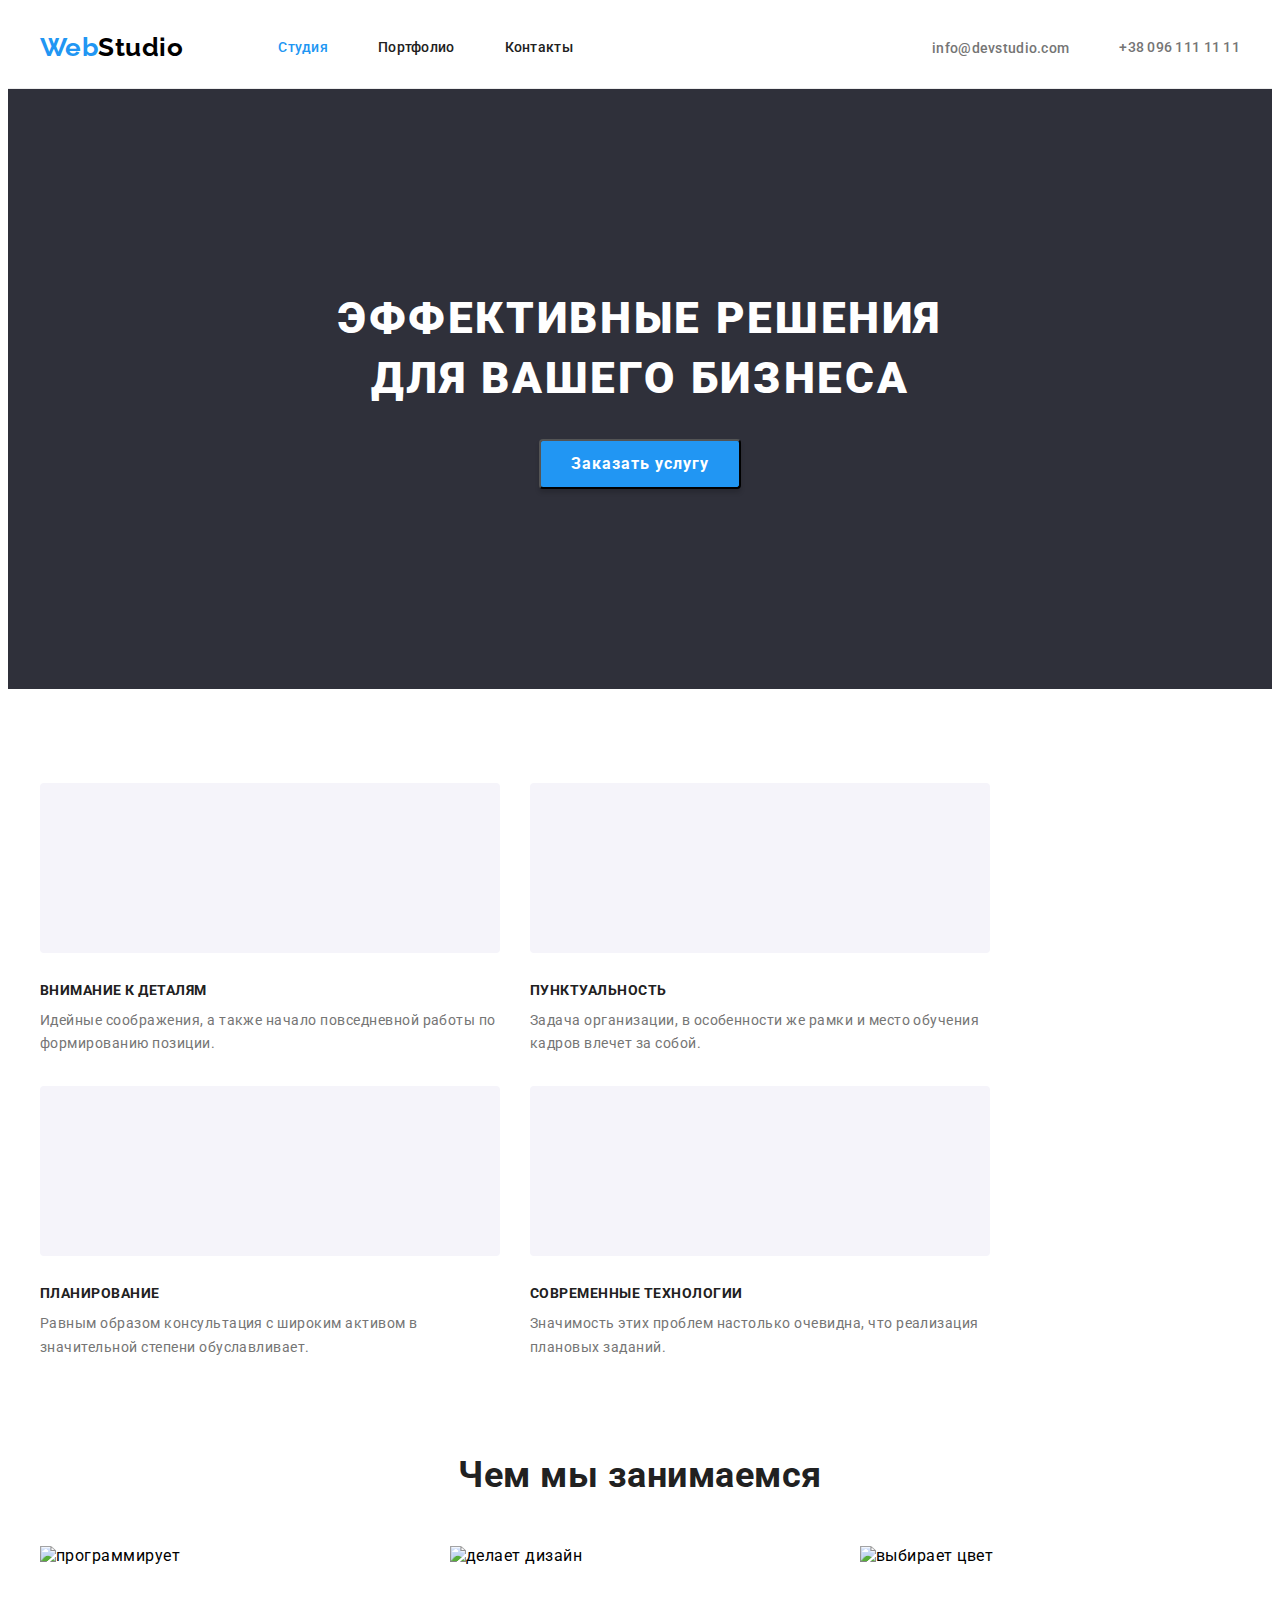
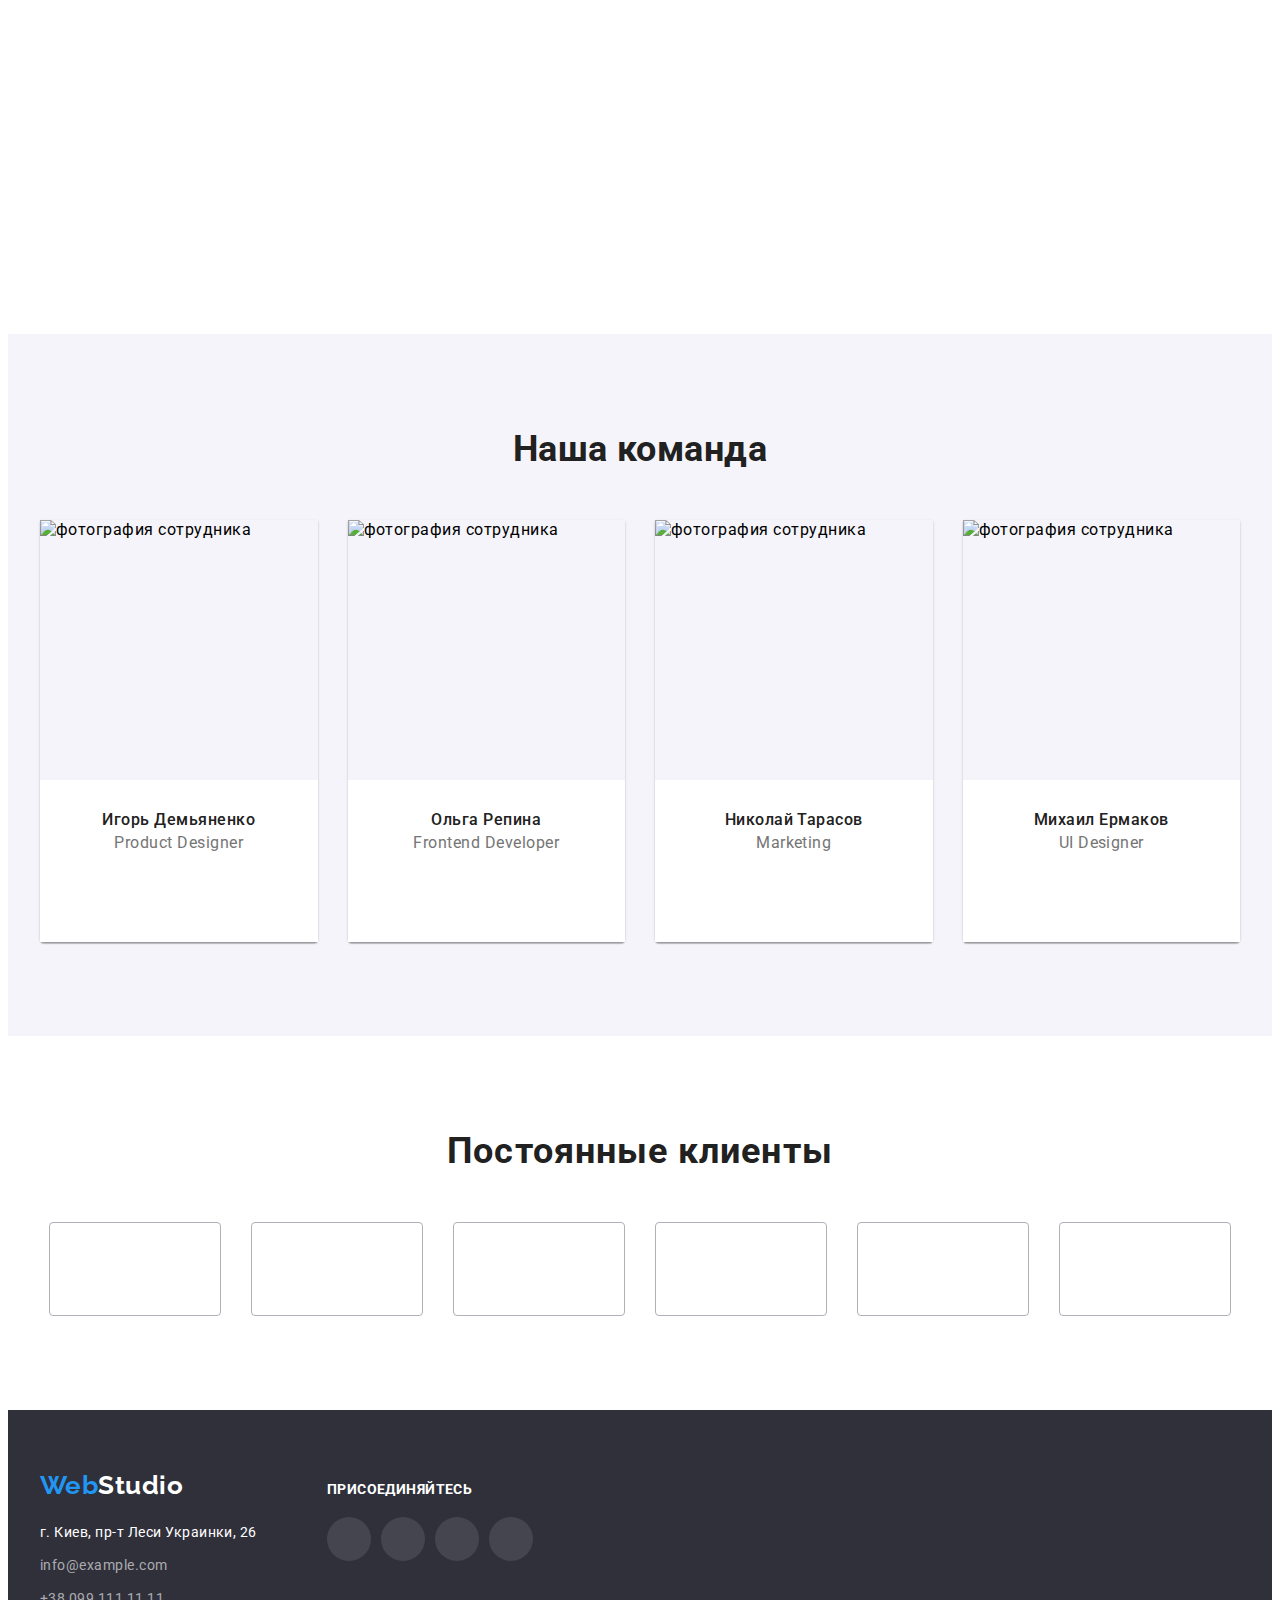
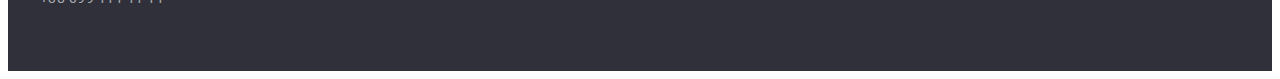
==== index.html @ 0a2e4382 "правильный путь" ====
<!DOCTYPE html>
<html lang="ru">
<head>
    <meta charset="UTF-8">
    <meta http-equiv="X-UA-Compatible" content="IE=edge">
    <meta name="viewport" content="width=device-width, initial-scale=1.0">
    <title>WebStudio</title>
    <link rel="preconnect" href="https://fonts.googleapis.com">
    <link rel="preconnect" href="https://fonts.gstatic.com" crossorigin>
    <link href="https://fonts.googleapis.com/css2?family=Raleway:wght@700&family=Roboto:wght@400;500;700;900&display=swap" rel="stylesheet">
    <link rel="stylesheet" href="https://cdnjs.cloudflare.com/ajax/libs/modern-normalize/1.1.0/modern-normalize.min.css"
        integrity="sha512-wpPYUAdjBVSE4KJnH1VR1HeZfpl1ub8YT/NKx4PuQ5NmX2tKuGu6U/JRp5y+Y8XG2tV+wKQpNHVUX03MfMFn9Q=="
        crossorigin="anonymous" referrerpolicy="no-referrer" />
    <link rel="stylesheet" href="./css/styles.css"/>
</head>
    <body>
        <!-- Header -->
        <header class="page-header">
            <div class="container header-container">
                <nav class="navigation">
                    <a class="logo link" href="./index.html" lang="en"><span class="part-logo">Web</span>Studio</a>
                    <ul class="menu list">
                        <li class="menu-item">
                            <a class="menu-link current link" href="./index.html">Студия</a>
                        </li>
                        <li class="menu-item">
                            <a class="menu-link link" href="./portfolio.html">Портфолио</a>
                        </li>
                        <li class="menu-item">
                            <a class="menu-link link" href="">Контакты</a>
                        </li>
                    </ul>
                </nav>
                <ul class="menu list">
                    <li class="contact-menu-item link">
                        <a class="menu-contact link email-address " href="mailto:info@devstudio.com">
                            <svg class="header-contact-icon" width="16" height="12">
                                <use href="./images/sprite.svg#icon-envelope"></use>
                            </svg> 
                            info@devstudio.com
                        </a>
                    </li>
                    <li class="contact-menu-item link">
                        <a class="menu-contact link phone-number" href="tel:+380961111111"> 
                            <svg class="header-contact-icon" width="10" height="16">
                            <use  href="./images/sprite.svg#icon-smartphone" ></use>
                            </svg>
                            +38 096 111 11 11
                        </a>
                    </li>
                </ul>
            </div>
        </header>
        <main>
            <!-- Hero section -->
            <section class="hero section">
                <div class="container hero-container">
                    <h1 class="hero-title">Эффективные решения <br> для вашего бизнеса</h1>
                    <button class="modal-btn " type="button">Заказать услугу</button>
                </div>
            </section>
        <!-- Pecularities section -->
            <section class="pecularities section">
                <div class="container">
                    <ul class="pecularities-list list">
                        <li class="pecularities-link link">
                            <div class="pecularities-icon-section">
                                <a href="" class="pecularities-icon">
                                    <svg width="70" height="70">
                                        <use href="./images/sprite.svg#icon-antenna"></use>
                                    </svg>
                                </a>
                            </div>
                            <h3 class="pecularities-title">Внимание к деталям</h3>
                            <p class="suptitle">Идейные соображения, а также начало повседневной работы по формированию позиции.</p>
                        </li>
                        <li class="pecularities-link link">
                            <div class="pecularities-icon-section">
                                <a href="" class="pecularities-icon">
                                    <svg width="70" height="70">
                                        <use href="./images/sprite.svg#icon-clock"></use>
                                    </svg>
                                </a>
                            </div>
                            <h3 class="pecularities-title">Пунктуальность</h3>
                            <p class="suptitle">Задача организации, в особенности же рамки и место обучения кадров влечет за собой.</p>
                        </li>
                        <li class="pecularities-link link">
                            <div class="pecularities-icon-section">
                                <a href="" class="pecularities-icon">
                                    <svg width="70" height="70">
                                        <use href="./images/sprite.svg#icon-diagram"></use>
                                    </svg>
                                </a>
                            </div>
                            <h3 class="pecularities-title">Планирование</h3>
                            <p class="suptitle">Равным образом консультация с широким активом в значительной степени обуславливает.</p>
                        </li>
                        <li class="pecularities-link link">
                            <div class="pecularities-icon-section">
                                <a href="" class="pecularities-icon">
                                    <svg width="70" height="70">
                                        <use href="./images/sprite.svg#icon-astronaut"></use>
                                    </svg>
                                </a>
                            </div>
                            <h3 class="pecularities-title">Современные технологии</h3>
                            <p class="suptitle">Значимость этих проблем настолько очевидна, что реализация плановых заданий.</p>
                        </li>
                    </ul>
                </div>
            </section>
        <!-- What are we doing section -->
            <section class="our-occupation section">
                <div class="container">
                    <h2 class="our-occupation-title">Чем мы занимаемся</h2>
                    <ul class="our-occupation-list list">
                        <li class="works-item link"><img src="./images/box1-image.jpg" alt="программирует" width="370" height="294"></li>
                        <li class="works-item link"><img src="./images/box2-image.jpg" alt="делает дизайн" width="370" height="294"></li>
                        <li class="works-item link"><img src="./images/box3-image.jpg" alt="выбирает цвет" width="370" height="294"></li>
                    </ul>
                </div>
            </section>
            <!-- Our team section -->
            <section class="our-team section">
                <div class="container">
                    <h2 class="our-team-title">Наша команда</h2>
                    <ul class="our-team-list list">
                        <li class="our-team-item"><img src="./images/team1-image.jpg" alt="фотография сотрудника" width="270" height="260">
                            <div class="our-team-info">
                                <h3 class="team-name">Игорь Демьяненко</h3>
                                <p lang="en" class="team-profession">Product Designer</p>
                                <ul class="social-list">
                                    <li class="social-list-item list">
                                        <a href="" class="social-list-link">
                                            <svg class="social-list-icon" width="20" height="20">
                                                <use href="./images/sprite.svg#icon-instagram"></use>
                                            </svg>
                                        </a>
                                    </li>
                                    <li class="social-list-item list">
                                        <a href="" class="social-list-link">
                                            <svg class="social-list-icon" width="20" height="20">
                                                <use href="./images/sprite.svg#icon-twitter"></use>
                                            </svg>
                                        </a>
                                    </li>
                                    <li class="social-list-item list">
                                        <a href="" class="social-list-link">
                                            <svg class="social-list-icon" width="20" height="20">
                                                <use href="./images/sprite.svg#icon-facebook"></use>
                                            </svg>
                                        </a>
                                    </li>
                                    <li class="social-list-item list">
                                        <a href="" class="social-list-link">
                                            <svg class="social-list-icon" width="20" height="20">
                                                <use href="./images/sprite.svg#icon-linkedin"></use>
                                            </svg>
                                        </a>
                                    </li>
                                </ul>
                            </div>
                        </li>
                        <li class="our-team-item"><img src="./images/team2-image.jpg" alt="фотография сотрудника" width="270" height="260">
                            <div class="our-team-info">
                                <h3 class="team-name">Ольга Репина</h3>
                                <p lang="en" class="team-profession">Frontend Developer</p>
                                    <ul class="social-list">
                                    <li class="social-list-item list">
                                        <a href="" class="social-list-link">
                                            <svg class="social-list-icon" width="20" height="20">
                                                <use href="./images/sprite.svg#icon-instagram"></use>
                                            </svg>
                                        </a>
                                    </li>
                                    <li class="social-list-item list">
                                        <a href="" class="social-list-link">
                                            <svg class="social-list-icon" width="20" height="20">
                                                <use href="./images/sprite.svg#icon-twitter"></use>
                                            </svg>
                                        </a>
                                    </li>
                                    <li class="social-list-item list">
                                        <a href="" class="social-list-link">
                                            <svg class="social-list-icon" width="20" height="20">
                                                <use href="./images/sprite.svg#icon-facebook"></use>
                                            </svg>
                                        </a>
                                    </li>
                                    <li class="social-list-item list">
                                        <a href="" class="social-list-link">
                                            <svg class="social-list-icon" width="20" height="20">
                                                <use href="./images/sprite.svg#icon-linkedin"></use>
                                            </svg>
                                        </a>
                                    </li>
                                </ul>
                            </div>
                        </li>
                        <li class="our-team-item"><img src="./images/team3-image.jpg" alt="фотография сотрудника" width="270" height="260">
                            <div class="our-team-info">
                                <h3 class="team-name">Николай Тарасов</h3>
                                <p lang="en" class="team-profession">Marketing</p>
                                    <ul class="social-list">
                                    <li class="social-list-item list">
                                        <a href="" class="social-list-link">
                                            <svg class="social-list-icon" width="20" height="20">
                                                <use href="./images/sprite.svg#icon-instagram"></use>
                                            </svg>
                                        </a>
                                    </li>
                                    <li class="social-list-item list">
                                        <a href="" class="social-list-link">
                                            <svg class="social-list-icon" width="20" height="20">
                                                <use href="./images/sprite.svg#icon-twitter"></use>
                                            </svg>
                                        </a>
                                    </li>
                                    <li class="social-list-item list">
                                        <a href="" class="social-list-link">
                                            <svg class="social-list-icon" width="20" height="20">
                                                <use href="./images/sprite.svg#icon-facebook"></use>
                                            </svg>
                                        </a>
                                    </li>
                                    <li class="social-list-item list">
                                        <a href="" class="social-list-link">
                                            <svg class="social-list-icon" width="20" height="20">
                                                <use href="./images/sprite.svg#icon-linkedin"></use>
                                            </svg>
                                        </a>
                                    </li>
                                </ul>
                            </div>
                        </li>
                        <li class="our-team-item"><img src="./images/team4-image.jpg" alt="фотография сотрудника" width="270" height="260">
                            <div class="our-team-info">
                                <h3 class="team-name">Михаил Ермаков</h3>
                                <p lang="en" class="team-profession">UI Designer</p>
                                    <ul class="social-list">
                                        <li class="social-list-item list">
                                            <a href="" class="social-list-link">
                                                <svg class="social-list-icon" width="20" height="20">
                                                    <use href="./images/sprite.svg#icon-instagram"></use>
                                                </svg>
                                            </a>
                                        </li>
                                        <li class="social-list-item list">
                                            <a href="" class="social-list-link">
                                                <svg class="social-list-icon" width="20" height="20">
                                                    <use href="./images/sprite.svg#icon-twitter"></use>
                                                </svg>
                                            </a>
                                        </li>
                                        <li class="social-list-item list">
                                            <a href="" class="social-list-link">
                                                <svg class="social-list-icon" width="20" height="20">
                                                    <use href="./images/sprite.svg#icon-facebook"></use>
                                                </svg>
                                            </a>
                                        </li>
                                        <li class="social-list-item list">
                                            <a href="" class="social-list-link">
                                                <svg class="social-list-icon" width="20" height="20">
                                                    <use href="./images/sprite.svg#icon-linkedin"></use>
                                                </svg>
                                            </a>
                                        </li>
                                    </ul>
                            </div>
                        </li>
                    </ul>
                </div>
            </section>
            <section class="clients section">
                <div class="container">
                    <h2 class="clients-title">Постоянные клиенты</h2>
                    <ul class="clients-list list">
                        <li class="clients-item link">
                            <a href="" class="clients-list-link">
                                <svg class="clients-list-icon" width="106" height="60">
                                <use href="./images/sprite.svg#icon-logo-company-1"></use>
                            </svg>
                            </a>
                        </li>
                        <li class="clients-item link">
                            <a href="" class="clients-list-link">
                                <svg class="clients-list-icon" width="106" height="60">
                                    <use href="./images/sprite.svg#icon-logo-company-2"></use>
                                </svg>
                            </a>
                        </li>
                        <li class="clients-item link">
                            <a href="" class="clients-list-link">
                                <svg class="clients-list-icon" width="106" height="60">
                                    <use href="./images/sprite.svg#icon-logo-company-3"></use>
                                </svg>
                            </a>
                        </li>
                        <li class="clients-item link">
                            <a href="" class="clients-list-link">
                                <svg class="clients-list-icon" width="106" height="60">
                                    <use href="./images/sprite.svg#icon-logo-company-4"></use>
                                </svg>
                            </a>
                        </li>
                        <li class="clients-item link">
                            <a href="" class="clients-list-link">
                                <svg class="clients-list-icon" width="106" height="60">
                                    <use href="./images/sprite.svg#icon-logo-company-5"></use>
                                </svg>
                            </a>
                        </li>
                        <li class="clients-item link">
                            <a href="" class="clients-list-link">
                                <svg class="clients-list-icon" width="106" height="60">
                                    <use href="./images/sprite.svg#icon-logo-company-6"></use>
                                </svg>
                            </a>
                        </li>
                    </ul>
                </div>
            </section>
        </main>
        <!-- Footer -->
        <footer class="footer">
            <div class="footer-container container">
                <div class="footer-logo-contact">
                    <a class="logo-footer link" href="./index.html" lang="en"><span class="part-logo">Web</span>Studio</a>
                    <address class="address">
                        <ul class="footer-list list">
                            <li class="footer-item"><a class="footer-map link" href="https://goo.gl/maps/7doiL5XwBCKu4FnLA" target="_blank"
                                    rel="noopener noreferrer">г. Киев, пр-т Леси
                                    Украинки, 26 </a></li>
                            <li class="footer-item"><a class="footer-contact link" href="mailto:info@example.com">info@example.com</a></li>
                            <li class="footer-item"><a class="footer-contact link" href="tel:+380991111111">+38 099 111 11 11</a></li>
                        </ul>
                    </address>
                </div>
            
                <div class="join">
                    <b class="join-title">присоединяйтесь</b>
                        <ul class="footer-icon-list list">
                            <li class="footer-list-item list">
                                <a href="" class="footer-list-link">
                                    <svg class="footer-list-icon" width="20" height="20" aria-label="instagram">
                                        <use href="./images/sprite.svg#icon-instagram"></use>
                                    </svg>
                                </a>
                            </li>
                            <li class="footer-list-item list">
                                <a href="" class="footer-list-link">
                                    <svg class="footer-list-icon" width="20" height="20" aria-label="twitter">
                                        <use href="./images/sprite.svg#icon-twitter"></use>
                                    </svg>
                                </a>
                            </li>
                            <li class="footer-list-item list">
                                <a href="" class="footer-list-link">
                                    <svg class="footer-list-icon" width="20" height="20" aria-label="facebook">
                                        <use href="./images/sprite.svg#icon-facebook"></use>
                                    </svg>
                                </a>
                            </li>
                            <li class="footer-list-item list">
                                <a href="" class="footer-list-link">
                                    <svg class="footer-list-icon" width="20" height="20" aria-label="linkedin">
                                        <use href="./images/sprite.svg#icon-linkedin"></use>
                                    </svg>
                                </a>
                            </li>
                        </ul>
                </div>
            </div>
        </footer>  
    </body>
</html>
---- css/styles.css ----
:root{
    --primary-font-family:'Roboto', sans-serif;
    --secondary-font-family:'Raleway', sans-serif;
    --accent-color: #2196F3;
    --main-letter-spacing: 0.03em;
}
h1,
h2,
h3,
h4,
h5,
h6,
p{
    margin-top: 0;
    margin-bottom: 0;
}
ul, 
ol{
    margin-top: 0;
    margin-bottom: 0;
    padding-left: 0;
}
img{
    display: block;
}
.container{
    width: 1200px;
    padding-left: 15px;
    padding-right: 15px;
    margin-left: auto;
    margin-right: auto;
}
.section{
    padding-top: 94px;
    padding-bottom: 94px;
}
.link{
    text-decoration: none;
}
.list{
    list-style: none;
}
body{
    font-family: var(--primary-font-family);

    letter-spacing: var(--main-letter-spacing);
}
/* ############### HEADER ################# */
.page-header{
    border-bottom: 1px solid #ECECEC;
}
.header-container{
    display: flex;
    align-items: center;
    justify-content: space-between;
}

.navigation{
    display: flex;
    align-items: center;
}

.menu{
    display: flex;
}
.logo {
    font-family: var(--secondary-font-family);
    font-weight: 700;
    font-size: 26px;
    line-height: 31px;
    color: #000000;
    margin-right: 95px;
}
.part-logo {
    color: var(--accent-color);
}
.menu-item:not(:last-child){
    margin-right: 50px;
}

.menu-link{
    display: block;
    padding-top: 32px;
    padding-bottom: 32px;
    font-weight: 500;
    font-size: 14px;
    line-height: 1.14;
    letter-spacing: 0.02em;
    color: #212121;
}

.menu-link:hover,
.menu-link:focus{
    color: var(--accent-color);
}

.menu-contact{
    display: flex;
    align-items: center;
    padding-top: 32px;
    padding-bottom: 32px;
}

.phone-number{
    font-weight: 500;
    font-size: 14px;
    line-height: 1.14;
    letter-spacing: 0.02em;
    color: #757575;
    margin-left: 30px;
}

.phone-number:hover,
.phone-number:focus{
    color: var(--accent-color);
}

.header-contact-icon{
    margin-right: 10px;
    fill: currentColor;
}

.email-address{
    font-weight: 500;
    font-size: 14px;
    line-height: 16px;
    letter-spacing: 0.02em;
    color: #757575;
}
.email-address:hover,
.email-address:focus{
    color: var(--accent-color);
} 
.current {
    color: var(--accent-color);
}
/* ################## /HEADER ################ */
/* ############### HERO ################## */
.hero {
    background-image: linear-gradient(rgba(47, 48, 58, 0.4), rgba(47, 48, 58, 0.4)), url("./images/hero/bg.jpg");
    background-size: cover;
    background-color: #2F303A;
    padding-top: 200px;
    padding-bottom: 200px;
    text-align: center;
}
.modal-btn{
    font-family: inherit;
    font-weight: 700;
    font-size: 16px;
    line-height: 1.87;
    letter-spacing: 0.06em;
    color: #FFFFFF;
    cursor: pointer;
    background: var(--accent-color);
    box-shadow: 0px 4px 4px rgba(0, 0, 0, 0.15);
    border-radius: 4px;
    padding: 8px 30px;
}
.modal-btn:hover,
.modal-btn:focus{
    background: #188CE8;
}
.hero-title{
    
    font-weight: 900;
    font-size: 44px;
    line-height: 1.36;
    text-align: center;
    letter-spacing: 0.06em;
    text-transform: uppercase;
    color: #fff;
    margin-bottom: 30px;
}

/* ################ /HERO ################# */
/* ########### PECULARITIES ############# */
.pecularities-list{
    display: flex;
    flex-wrap: wrap;
    margin-left: -30px;
    margin-top: -30px;
}
.pecularities-link{
    flex-basis: calc(100% / 4 - 30px);
    margin-left: 30px;
    margin-top: 30px;

}
.pecularities-title{
    font-weight: 700;
    font-size: 14px;
    line-height: 1.14;
    text-transform: uppercase;
    color: #212121;
    margin-bottom: 10px;
    
}
.suptitle{
    font-weight: 400;
    font-size: 14px;
    line-height: 1.71;
    color: #757575;
}
.pecularities-icon-section{
    display: block;
    width: 260px;
    height: 120px;
    background-color: #F5F4FA;
    padding: 25px 100px;
    margin-bottom: 30px;
    border-radius: 4px;
}
.pecularities-icon{
    display: flex;
    justify-content: center;
    align-items: center;
}
/* ########### /PECULARITIES ############## */
/* ########### WHAT WE ARE DOING ########### */
.our-occupation{
    padding-top: 0;
}
.our-occupation-list{
    display: flex;
    flex-wrap: wrap;
    margin-left: -30px;
    margin-top: -30px;
}
.works-item{
    flex-basis: calc(100% / 3 - 30px);
    margin-left: 30px;
    margin-top: 30px;
}

.our-occupation-title{
    font-weight: 700;
    font-size: 36px;
    line-height: 1.17;
    text-align: center;
    color: #212121;
    margin-bottom: 50px;
}
/* ########### /WHAT WE ARE DOING ########## */
/* ############ OUR TEAM ############### */
.our-team-list{
    display: flex;
    flex-wrap: wrap;
    margin-left: -30px;
    margin-top: -30px;
}
.our-team-item{
    flex-basis: calc(100% / 4 - 30px);
    margin-left: 30px;
    margin-top: 30px;
    box-shadow: 0px 1px 3px rgba(0, 0, 0, 0.12), 0px 1px 1px rgba(0, 0, 0, 0.14), 0px 2px 1px rgba(0, 0, 0, 0.2);
    border-radius: 0px 0px 4px 4px;
}
.our-team{
    background-color: #F5F4FA;
}
.our-team-title{
    font-weight: 700;
    font-size: 36px;
    line-height: 1.17;
    text-align: center;
    color: #212121;
    margin-bottom: 50px;
}
.our-team-info{
    padding-top: 30px;
    padding-bottom: 30px;
    background-color: #FFFFFF;
}
.team-name{
    font-weight: 500;
    font-size: 16px;
    line-height: 1.19;
    text-align: center;
    color: #212121;
    /* padding-top: 30px;
    padding-bottom: 30px; */
}
.team-profession{
    font-weight: 400;
    font-size: 16px;
    line-height: 19px;
    text-align: center;
    color: #757575;
    margin-top: 4px;
    margin-bottom: 16px;
    /* padding-bottom: 30px; */
}
.social-list{
    display: flex;
    justify-content: center;
}
.social-list-icon{
    fill: #AFB1B8;
    
}
.social-list-link{
    display: flex;
    align-items: center;
    justify-content: center;
    width: 44px;
    height: 44px;
    border-radius: 50%;
    /* background-color: #FFFFFF; */
}
.social-list-item:not(:last-child){
    margin-right: 10px;
}
.social-list-link:hover,
.social-list-link:focus{
    background-color: #2196F3;
}
.social-list-link:hover .social-list-icon,
.social-list-link:focus .social-list-icon{
    fill: #FFFFFF;
}

/* ######## /OUR TEAM ######### */
/* ############ OUR WORKS ############## */
.portfolio-list{
    display: flex;
    flex-wrap: wrap;
    margin-top: -30px;
    margin-left: -30px;
}
.portfolio-item{
    flex-basis: calc(100% / 3 - 30px);
    margin-left: 30px;
    margin-top: 30px;
    
}
.portfolio-item:hover,
.portfolio-item:focus{
    box-shadow: 1px 4px 6px 0px rgba(0, 0, 0, 0.16), 0px 4px 4px 0px rgba(0, 0, 0, 0.06),
            0px 1px 1px 0px rgba(0, 0, 0, 0.12);
}
.portfolio-card-info{
    padding: 20px 24px;
    background: #FFFFFF;
    border: 1px solid #EEEEEE;
    border-top: none;
}
.btn-list{
    display: flex;
    justify-content: center;
    margin-bottom: 50px;
}
.btn-item:not(:last-child){
    margin-right: 8px;
}
    
.cards-title{
    margin-bottom: 4px;
    font-weight: 700;
    font-size: 18px;
    line-height: 2;
    letter-spacing: 0.06em;
    color: #212121;
    
}
.cards-suptitle{
    font-weight: 400;
    font-size: 16px;
    line-height: 1.87;
    color: #757575;
}
/* ########### /OUR WORKS ############ */
/* ########### CLIENTS ############# */
.clients-title{
    font-family: 'Roboto';
    font-style: normal;
    font-weight: 700;
    font-size: 36px;
    line-height: 42px;
    text-align: center;
    letter-spacing: 0.03em;
    color: #212121;
    margin-bottom: 50px;
}
.clients-list{
    display: flex;
    justify-content: center;
}
.clients-list-link{
    display: flex;
    align-items: center;
    justify-content: center;
    width: 170px;
    height: 92px;
    border: 1px solid;
    border-radius: 4px;
    color: #AFB1B8;
}
.clients-list-icon{
    fill: currentColor;
}
.clients-list-link:focus,
.clients-list-link:hover{
    color: var(--accent-color);
}

.clients-item:not(:last-child) {
    margin-right: 30px;
}
/* ########### /CLIENTS ############# */
/* ########### FILTERS ########## */
.filters-btn-active{
    color: var(--accent-color);
}
.filters-btn{
    padding: 6px 22px;
    font-family: inherit;
    font-weight: 500;
    font-size: 16px;
    line-height: 1.62;
    text-align: center;
    color: #212121;
    cursor: pointer;
    background: #F5F4FA;
    border-radius: 4px;
    border: none;
}
.filters-btn-active,
.filters-btn:hover,
.filters-btn:focus{
    background-color: var(--accent-color);
    color: #fff;
    box-shadow: 0px 3px 1px rgba(0, 0, 0, 0.1), 0px 1px 2px rgba(0, 0, 0, 0.08),
    0px 2px 2px rgba(0, 0, 0, 0.12);
    border-radius: 4px;
}

/* ########### /FILTERS ########### */
/*##############FOOTER############*/
.address{
    font-style: normal;
}
.footer-item:not(:last-child){
    margin-bottom: 9px;
    /* padding-bottom: 60px; */
}
.footer{
    background-color: #2F303A;
    padding-top: 60px;
    padding-bottom: 60px;
}
.footer-container{
    display: flex;
    align-items: baseline;
}
.logo-footer{
    display: inline-block;

    font-family: var(--secondary-font-family);
    font-weight: 700;
    font-size: 26px;
    line-height: 1.19;
    color: #FFFFFF;
    /* padding-top: 60px; */
    margin-bottom: 20px;
    /* padding-bottom: 20px; */
}
.footer-logo-contact{
    margin-right: 70px;
}
.footer-contact{
    font-weight: 400;
    font-size: 14px;
    line-height: 1.71;
    color: rgba(255, 255, 255, 0.6);
}
.footer-map{
    font-weight: 400;
    font-size: 14px;
    line-height: 1.71;
    color: #FFFFFF;
}
.footer-contact:hover,
.footer-contact:focus{
    color: var(--accent-color);
}
.footer-map:hover,
.footer-map:focus {
    color: var(--accent-color);
}
.join-title{
    display: inline-block;
    font-family: 'Roboto';
    font-style: normal;
    font-weight: 700;
    font-size: 14px;
    line-height: 16px;
    letter-spacing: 0.03em;
    text-transform: uppercase;
    color: #FFFFFF;
    margin-bottom: 20px;
}
.footer-icon-list{
    display: flex;
}
.footer-list-link{
    display: flex;
    justify-content: center;
    align-items: center;
    width: 44px;
    height: 44px;
    border-radius: 50%;
    color: #FFFFFF;
    background-color: rgba(255, 255, 255, 0.1);
}
.footer-list-link:hover,
.footer-list-link:focus{
    background-color: var(--accent-color);
    color: #FFFFFF;
}
.footer-list-icon{
    fill: currentColor;
}
.footer-list-item:not(:last-child) {
    margin-right: 10px;
}
/*#############/FOOTER############*/
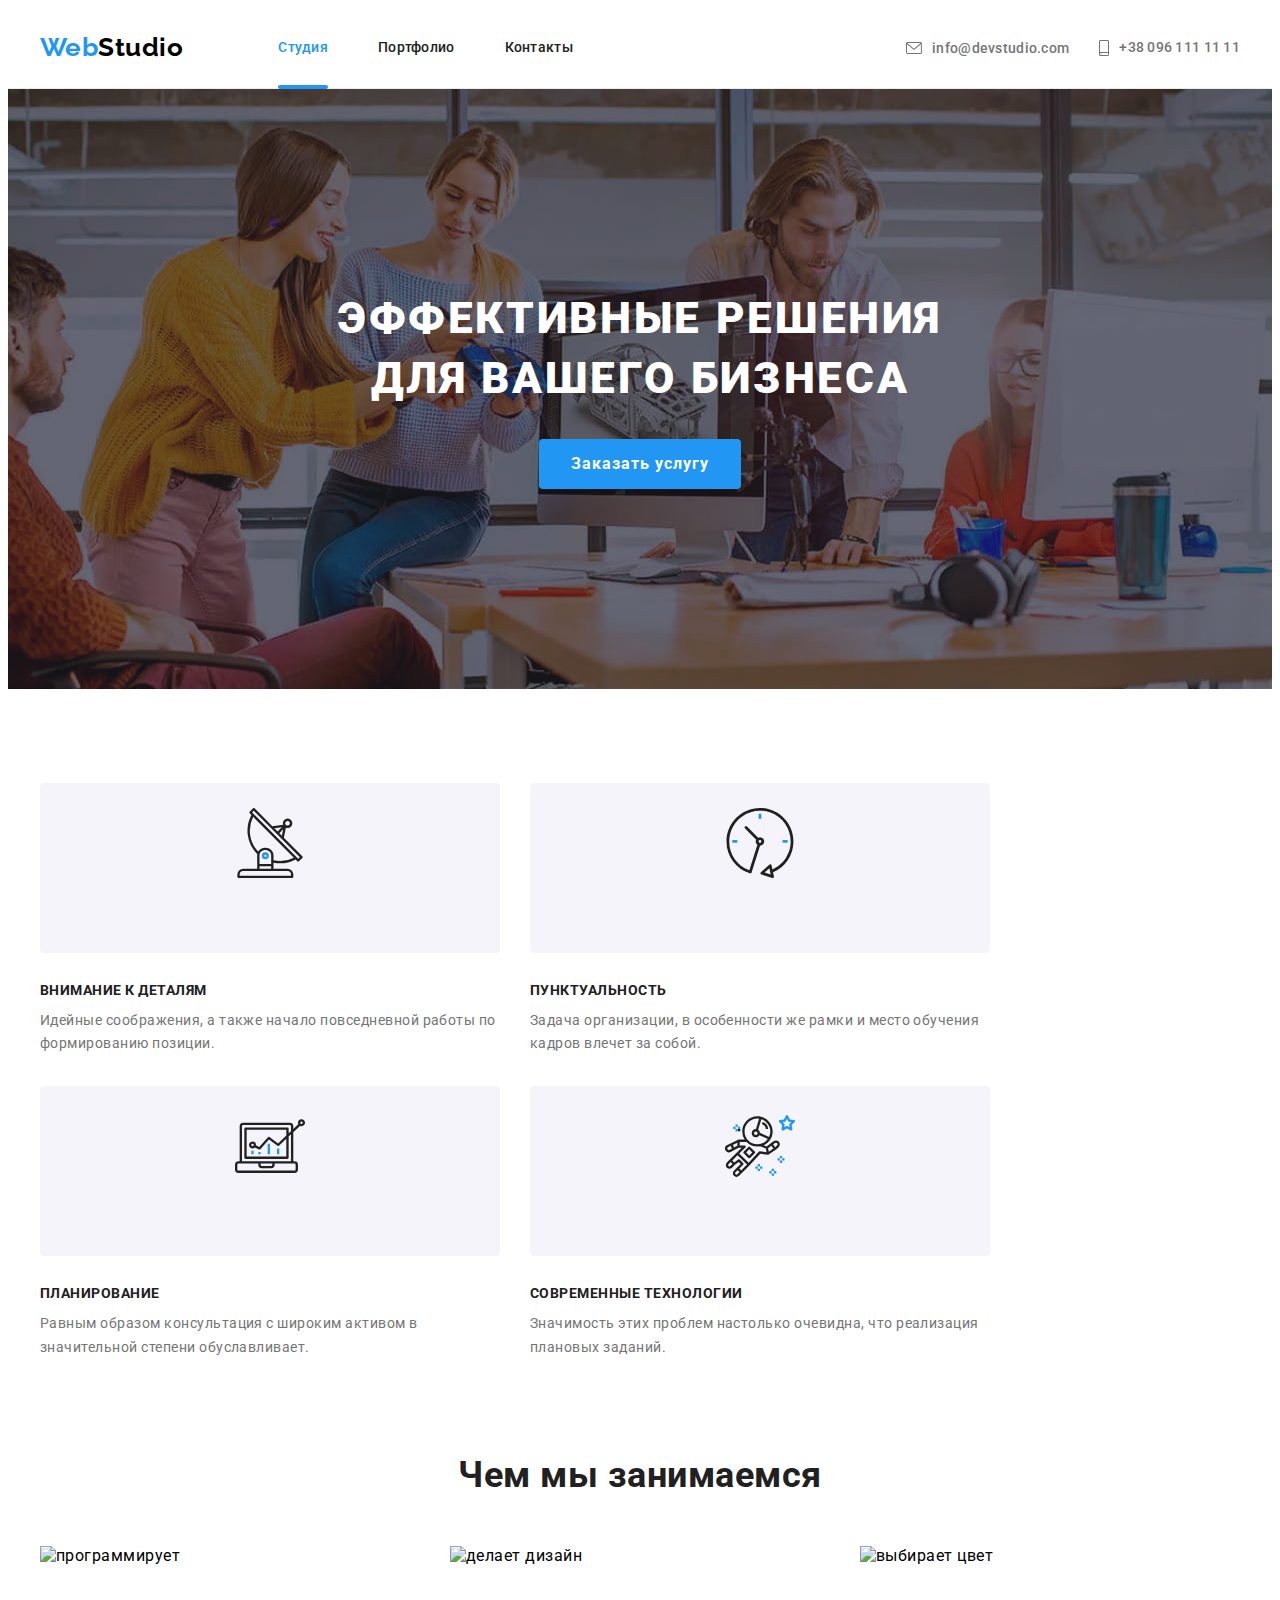
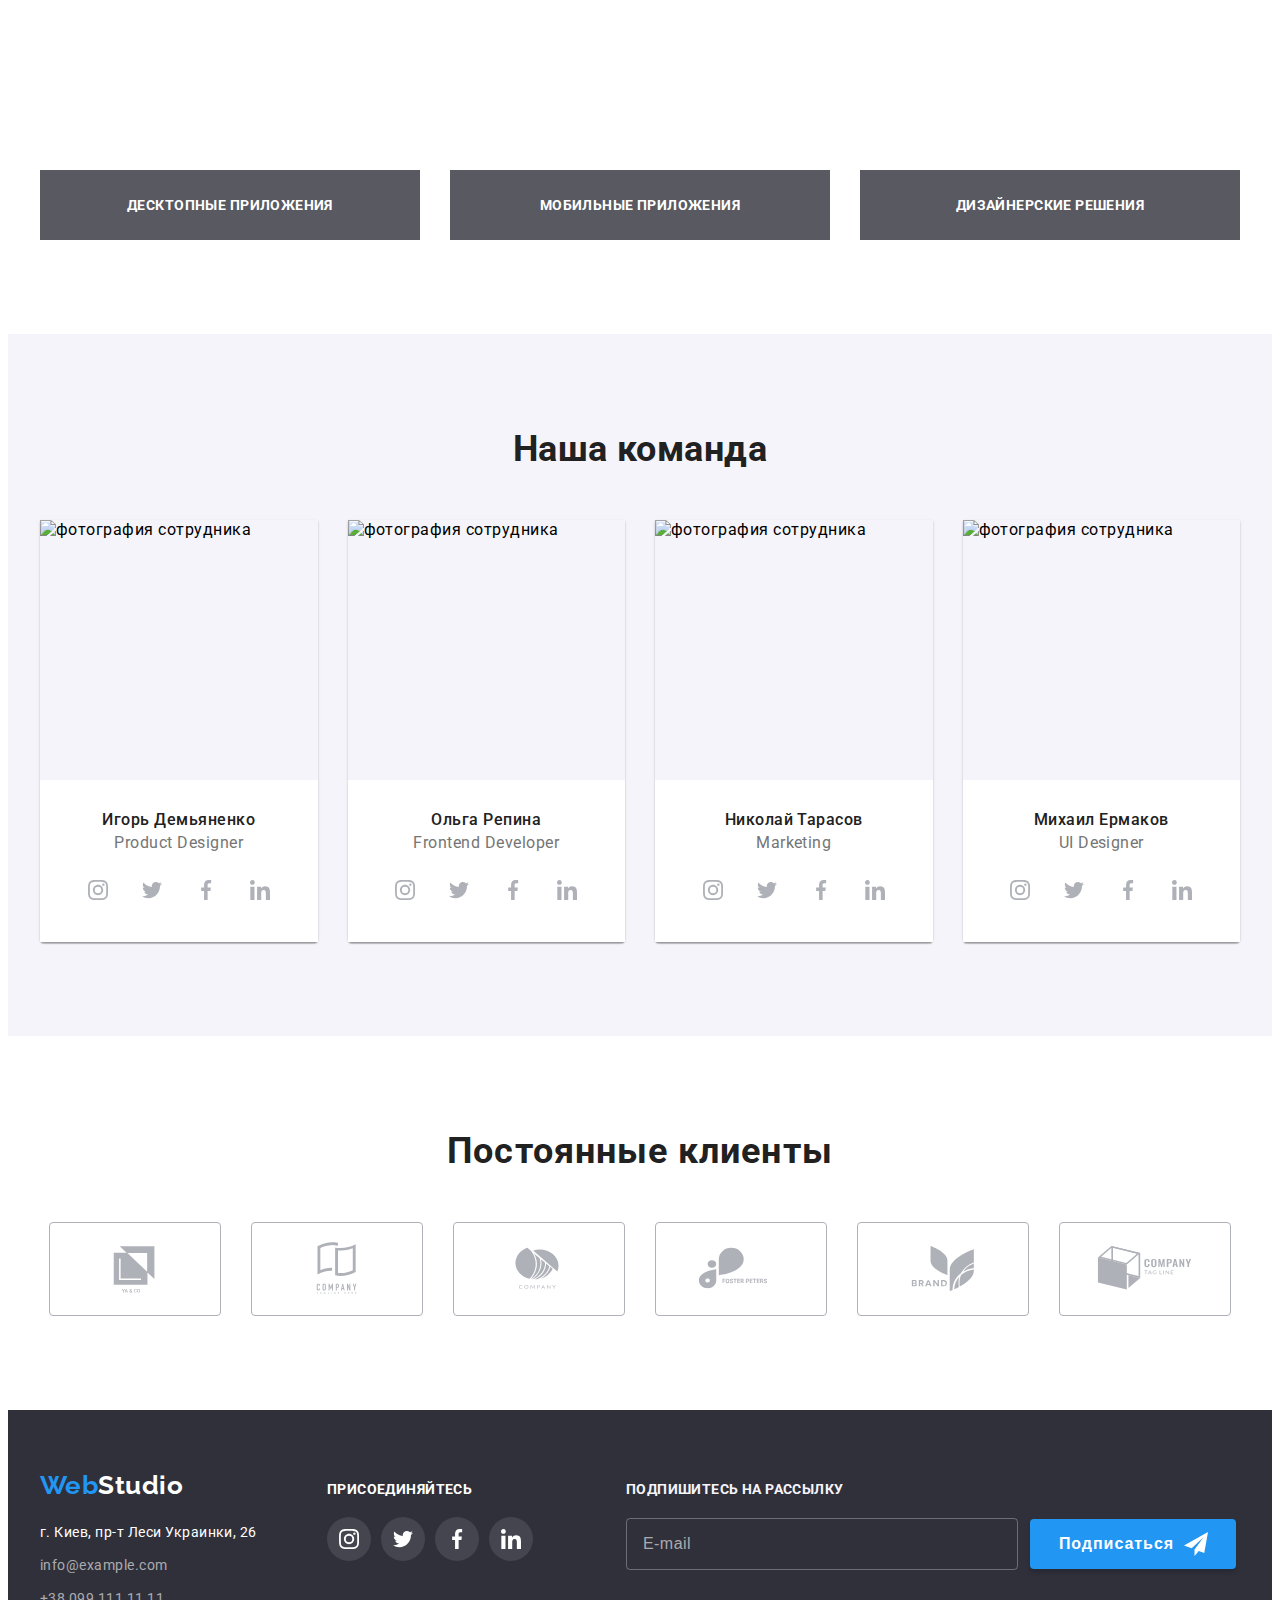
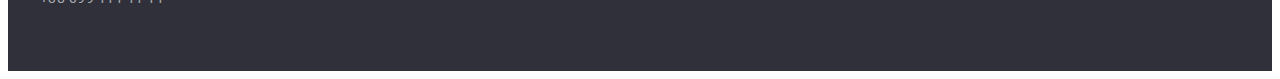
==== commit c622be1a: "на проверку" ====
--- a/index.html
+++ b/index.html
@@ -54,9 +54,9 @@
         <main>
             <!-- Hero section -->
             <section class="hero section">
-                <div class="container hero-container">
+                <div class="hero-container">
                     <h1 class="hero-title">Эффективные решения <br> для вашего бизнеса</h1>
-                    <button class="modal-btn " type="button">Заказать услугу</button>
+                    <button class="modal-btn "data-modal-open type="button" >Заказать услугу</button>
                 </div>
             </section>
         <!-- Pecularities section -->
@@ -115,9 +115,15 @@
                 <div class="container">
                     <h2 class="our-occupation-title">Чем мы занимаемся</h2>
                     <ul class="our-occupation-list list">
-                        <li class="works-item link"><img src="./images/box1-image.jpg" alt="программирует" width="370" height="294"></li>
-                        <li class="works-item link"><img src="./images/box2-image.jpg" alt="делает дизайн" width="370" height="294"></li>
-                        <li class="works-item link"><img src="./images/box3-image.jpg" alt="выбирает цвет" width="370" height="294"></li>
+                        <li class="works-item link"><img src="./images/box1-image.jpg" alt="программирует" width="370" height="294">
+                            <h3 class="works-overlay">Десктопные приложения</h3>
+                        </li>
+                        <li class="works-item link"><img src="./images/box2-image.jpg" alt="делает дизайн" width="370" height="294">
+                            <h3 class="works-overlay">Мобильные приложения</h3>
+                        </li>
+                        <li class="works-item link"><img src="./images/box3-image.jpg" alt="выбирает цвет" width="370" height="294">
+                             <h3 class="works-overlay">Дизайнерские решения</h3>
+                        </li>
                     </ul>
                 </div>
             </section>
@@ -372,7 +378,69 @@
                             </li>
                         </ul>
                 </div>
+                <div class="footer-send-form">
+                    <p class="footer-form-title">Подпишитесь на рассылку</p>
+                    <form class="footer-form" name="footer-form" autocomplete="on">
+                        <input class="footer-input" type="email" name="email" aria-label="E-mail" placeholder="E-mail" />
+                        <button class="footer-btn" type="submit">
+                            Подписаться
+                            <svg class="footer-icon-send" width="24" height="24">
+                                <use href="./images/sprite.svg#icon-send"></use>
+                            </svg>
+                        </button>
+                    </form>
+                </div>
             </div>
-        </footer>  
+        </footer> 
+
+        <!-- Backdrop -->
+        
+        <div class="backdrop is-hidden" data-modal>
+            <div class="modal">
+                <button class="modal-btn-close" data-modal-close type="button" aria-label="Закрыть" >
+                    <svg class="btn-icon-close" width="18" height="18">
+                        <use href="./images/sprite.svg#icon-close"></use>
+                    </svg>
+                </button>
+                <form class="contact-form">
+                    <b class="form-title">Оставьте свои данные, мы вам перезвоним</b>
+                    <label class="contact-form-field">
+                        <span class="contact-form-field-span">Имя</span> 
+                        <div class="contact-form-input-wrapper"><input class="contact-form-input" type="text" required name="user_name" minlength="2" />
+                            <svg class="contact-form-icon" width="18" height="18">
+                                <use href="./images/sprite.svg#icon-person-black"></use>
+                             </svg>
+                        </div>
+                    </label>
+                    <label class="contact-form-field">
+                        <span class="contact-form-field-span">Телефон</span> 
+                        <div class="contact-form-input-wrapper"><input class="contact-form-input" type="tel" required name="user_phone_number"
+                            pattern="[0-9]{3}-[0-9]{3}-[0-9]{2}-[0-9]{2}" title="xxx-xxx-xx-xx" />
+                            <svg class="contact-form-icon" width="18" height="18">
+                                <use href="./images/sprite.svg#icon-phone-black"></use>
+                            </svg>
+                        </div>
+                    </label>
+                    <label class="contact-form-field">
+                        <span class="contact-form-field-span">Почта</span> 
+                        <div class="contact-form-input-wrapper"><input class="contact-form-input" type="email" required name="user_email">
+                            <svg class="contact-form-icon" width="18" height="18">
+                                <use href="./images/sprite.svg#icon-email-black"></use>
+                            </svg>
+                        </div>
+                    </label>
+                    <label class="contact-form-field">
+                        <span class="contact-form-field-span">Комментарий</span> 
+                        <textarea class="contact-form-comment" name="user_comment" placeholder="Введите текст"></textarea>
+                    </label>
+                    <input class="contact-form-checkbox visually-hidden" type="checkbox" id="checkbox-policy" required name="user_policy">
+                    <label class="contact-form-checkbox-label" for="checkbox-policy">Соглашаюсь с рассылкой и принимаю&nbsp;
+                         <a class="contact-form-checkbox-link" href="">Условия договора</a> </label>
+                         <button class="contact-form-btn" type="submit">Отправить</button>
+                </form>
+            </div>
+        </div>
+        
+        <script src="./js/modal.js"></script>
     </body>
 </html>--- a/css/styles.css
+++ b/css/styles.css
@@ -34,6 +34,18 @@
     padding-top: 94px;
     padding-bottom: 94px;
 }
+.visually-hidden{
+    position: absolute;
+    width: 1px;
+    height: 1px;
+    margin: -1px;
+    border: 0;
+    padding: 0;
+    white-space: nowrap;
+    clip-path: inset(100%);
+    clip: rect(0 0 0 0);
+    overflow: hidden;
+}
 .link{
     text-decoration: none;
 }
@@ -77,7 +89,13 @@
 .menu-item:not(:last-child){
     margin-right: 50px;
 }
-
+/* .menu-item::after {
+    display: block;
+    width: 48px;
+    height: 4px;
+    content: "";
+    background-color: #2196F3;
+} */
 .menu-link{
     display: block;
     padding-top: 32px;
@@ -87,12 +105,20 @@
     line-height: 1.14;
     letter-spacing: 0.02em;
     color: #212121;
+    transition: color 250ms cubic-bezier(0.4, 0, 0.2, 1);
 }
 
 .menu-link:hover,
 .menu-link:focus{
     color: var(--accent-color);
 }
+ /* .menu-link::after{
+    display: block;
+    width: 48px;
+    height: 4px;
+    content:"" ;
+    background-color: #2196F3;
+}  */
 
 .menu-contact{
     display: flex;
@@ -108,6 +134,7 @@
     letter-spacing: 0.02em;
     color: #757575;
     margin-left: 30px;
+    transition: color 250ms cubic-bezier(0.4, 0, 0.2, 1);
 }
 
 .phone-number:hover,
@@ -126,22 +153,45 @@
     line-height: 16px;
     letter-spacing: 0.02em;
     color: #757575;
+    transition: color 250ms cubic-bezier(0.4, 0, 0.2, 1);
 }
 .email-address:hover,
 .email-address:focus{
     color: var(--accent-color);
 } 
 .current {
+    position: relative;
     color: var(--accent-color);
 }
+.current::after {
+    position: absolute;
+    width: 100%;
+    left: 0;
+    bottom: -1px;
+    height: 4px;
+    background-color: var(--accent-color);
+    content: '';
+    border-radius: 2px;
+} 
 /* ################## /HEADER ################ */
 /* ############### HERO ################## */
 .hero {
-    background-image: linear-gradient(rgba(47, 48, 58, 0.4), rgba(47, 48, 58, 0.4)), url("./images/hero/bg.jpg");
-    background-size: cover;
+    max-width: 1600px;
+    margin: 0 auto;
     background-color: #2F303A;
+    padding-top: 0px;
+    padding-bottom: 0px;
+    text-align: center;
+}
+.hero-container{
+    max-width: 1600px;
+    margin: 0 auto;
     padding-top: 200px;
     padding-bottom: 200px;
+    background-image: linear-gradient(rgba(47, 48, 58, 0.4), rgba(47, 48, 58, 0.4)), url("../images/bg.jpg");
+    background-repeat: no-repeat;
+    background-size: cover;
+    background-position: center;
     text-align: center;
 }
 .modal-btn{
@@ -155,7 +205,9 @@
     background: var(--accent-color);
     box-shadow: 0px 4px 4px rgba(0, 0, 0, 0.15);
     border-radius: 4px;
-    padding: 8px 30px;
+    border: none;
+    padding: 10px 32px;
+    transition: background-color 250ms cubic-bezier(0.4, 0, 0.2, 1);
 }
 .modal-btn:hover,
 .modal-btn:focus{
@@ -228,9 +280,28 @@
     margin-top: -30px;
 }
 .works-item{
+    position: relative;
     flex-basis: calc(100% / 3 - 30px);
     margin-left: 30px;
     margin-top: 30px;
+}
+.works-overlay{
+    position: absolute;
+    bottom: 0;
+    width: 100%;
+    padding-top: 27px;
+    padding-bottom: 27px;
+    font-family: 'Roboto';
+    font-style: normal;
+    font-weight: 700;
+    font-size: 14px;
+    line-height: 16px;
+    text-align: center;
+    letter-spacing: 0.03em;
+    text-transform: uppercase;
+
+    color: #FFFFFF;
+    background-color: rgba(47, 48, 58, 0.8);
 }
 
 .our-occupation-title{
@@ -297,6 +368,7 @@
 }
 .social-list-icon{
     fill: #AFB1B8;
+    transition: fill 250ms cubic-bezier(0.4, 0, 0.2, 1);
     
 }
 .social-list-link{
@@ -306,6 +378,7 @@
     width: 44px;
     height: 44px;
     border-radius: 50%;
+    transition: background-color 250ms cubic-bezier(0.4, 0, 0.2, 1);
     /* background-color: #FFFFFF; */
 }
 .social-list-item:not(:last-child){
@@ -327,15 +400,65 @@
     flex-wrap: wrap;
     margin-top: -30px;
     margin-left: -30px;
+}
+.portfolio-project-img{
+    position: relative;
+    overflow: hidden;
+}
+.portfolio-project-img::before{
+    display: inline-block;
+    content: '';
+
+    position: absolute;
+    top: 0;
+    left: 0;
+    width: 100%;
+    height: 100%;
+
+    background-color: rgba(33, 150, 243, 0.9);
+
+    opacity: 0;
+
+    transform: translateY(100%);
+    transition: transform 250ms cubic-bezier(0.4, 0, 0.2, 1);
+}
+.portfolio-overlay{
+    position: absolute;
+    top: 0;
+    left: 0;
+    width: 100%;
+    height: 100%;
+    padding: 63px 24px;
+
+    opacity: 0;
+
+    transform: translateY(100%);
+    transition: transform 250ms cubic-bezier(0.4, 0, 0.2, 1);
+}
+.portfolio-item:hover .portfolio-project-img::before,
+.portfolio-item:hover .portfolio-overlay{
+    transform: translateY(0);
+    opacity: 1;
+}
+.portfolio-overlay-text{
+    font-size: 18px;
+    line-height: 1.56;
+    letter-spacing: 0.03em;
+
+    color:#FFFFFF
 }
 .portfolio-item{
     flex-basis: calc(100% / 3 - 30px);
     margin-left: 30px;
     margin-top: 30px;
+    transition: box-shadow 250ms cubic-bezier(0.4, 0, 0.2, 1);
     
 }
-.portfolio-item:hover,
-.portfolio-item:focus{
+.portfolio-project-item{
+    display: block;
+}
+.portfolio-project-item:hover,
+.portfolio-project-item:focus{
     box-shadow: 1px 4px 6px 0px rgba(0, 0, 0, 0.16), 0px 4px 4px 0px rgba(0, 0, 0, 0.06),
             0px 1px 1px 0px rgba(0, 0, 0, 0.12);
 }
@@ -395,6 +518,7 @@
     border: 1px solid;
     border-radius: 4px;
     color: #AFB1B8;
+    transition: color 250ms cubic-bezier(0.4, 0, 0.2, 1);
 }
 .clients-list-icon{
     fill: currentColor;
@@ -424,6 +548,7 @@
     background: #F5F4FA;
     border-radius: 4px;
     border: none;
+    transition: background-color 250ms cubic-bezier(0.4, 0, 0.2, 1), color 250ms cubic-bezier(0.4, 0, 0.2, 1), box-shadow 250ms cubic-bezier(0.4, 0, 0.2, 1);
 }
 .filters-btn-active,
 .filters-btn:hover,
@@ -473,12 +598,14 @@
     font-size: 14px;
     line-height: 1.71;
     color: rgba(255, 255, 255, 0.6);
+    transition: color 250ms cubic-bezier(0.4, 0, 0.2, 1);
 }
 .footer-map{
     font-weight: 400;
     font-size: 14px;
     line-height: 1.71;
     color: #FFFFFF;
+    transition: color 250ms cubic-bezier(0.4, 0, 0.2, 1);
 }
 .footer-contact:hover,
 .footer-contact:focus{
@@ -512,10 +639,11 @@
     border-radius: 50%;
     color: #FFFFFF;
     background-color: rgba(255, 255, 255, 0.1);
+    transition: background-color 250ms cubic-bezier(0.4, 0, 0.2, 1);
 }
 .footer-list-link:hover,
 .footer-list-link:focus{
-    background-color: var(--accent-color);
+    background-color: #2196f3;
     color: #FFFFFF;
 }
 .footer-list-icon{
@@ -524,4 +652,282 @@
 .footer-list-item:not(:last-child) {
     margin-right: 10px;
 }
-/*#############/FOOTER############*/+.footer-form-title {
+    display: inline-block;
+    margin-bottom: 20px;
+
+    font-weight: 700;
+    font-size: 14px;
+    line-height: 1.14;
+    letter-spacing: 0.03em;
+    text-transform: uppercase;
+
+    color: #F5F4Fa;
+}
+
+.footer-form {
+    display: flex;
+    align-items: center;
+}
+.footer-input {
+    width: 358px;
+    height: 50px;
+    padding: 0 16px;
+    margin-right: 12px;
+
+    border: 1px solid rgba(255, 255, 255, 0.3);
+    border-radius: 4px;
+
+    background-color: transparent;
+    color: #FFFFFF;
+    font-size: 16px;
+
+    outline: none;
+    transition: border-color 250ms cubic-bezier(0.4, 0, 0.2, 1);
+}
+
+.footer-input:focus {
+    border-color: #2196f3;
+}
+
+.footer-input::placeholder {
+    font-size: 16px;
+    line-height: 1.25;
+    letter-spacing: 0.03em;
+
+    color: rgba(255, 255, 255, 0.6);
+}
+
+.footer-btn {
+    display: inline-flex;
+    align-items: center;
+    justify-content: center;
+    padding: 10px 28px 10px 29px;
+
+    font-weight: 700;
+    font-size: 16px;
+    line-height: 1.87;
+    letter-spacing: 0.06em;
+
+    color: #FFFFFF;
+    background-color: #2196f3;
+    border: none;
+    box-shadow: 0px 4px 4px rgba(0, 0, 0, 0.15);
+    border-radius: 4px;
+
+    transition: background-color 250ms cubic-bezier(0.4, 0, 0.2, 1);
+}
+
+.footer-icon-send {
+    margin-left: 10px;
+    fill: currentColor;
+}
+
+.footer-btn:hover,
+.footer-btn:focus {
+    background-color: #188ce8;
+}
+.footer-send-form{
+    margin-left: 93px;
+}
+/*#############/FOOTER############*/
+/* ---------------------- BACKDROP + MODAL ----------------------- */
+
+.backdrop {
+    position: fixed;
+    top: 0;
+    left: 0;
+    width: 100vw;
+    height: 100vh;
+    background-color: rgba(0, 0, 0, 0.2);
+
+    opacity: 1;
+    transition: opacity 250ms cubic-bezier(0.4, 0, 0.2, 1), visibility 250ms cubic-bezier(0.4, 0, 0.2, 1);
+}
+
+.backdrop.is-hidden {
+    opacity: 0;
+    visibility: hidden;
+    pointer-events: none;
+}
+
+.backdrop.is-hidden .modal {
+    transform: translate(-50%, -50%) scale(0.9);
+    opacity: 0;
+}
+
+.modal {
+    position: absolute;
+    top: 50%;
+    left: 50%;
+    padding: 40px;
+    min-width: 528px;
+    min-height: 581px;
+    border-radius: 4px;
+
+    background-color: #FFFFFF;
+    box-shadow: 0px 1px 3px rgba(0, 0, 0, 0.12), 0px 1px 1px rgba(0, 0, 0, 0.14),
+        0px 2px 1px rgba(0, 0, 0, 0.2);
+
+    transform: translate(-50%, -50%) scale(1);
+    opacity: 1;
+
+    transition: transform 250ms cubic-bezier(0.4, 0, 0.2, 1), opacity 250ms cubic-bezier(0.4, 0, 0.2, 1);
+}
+
+.modal-btn-close {
+    position: absolute;
+    top: 8px;
+    right: 8px;
+    display: flex;
+    justify-content: center;
+    align-items: center;
+    margin-left: auto;
+    width: 30px;
+    height: 30px;
+    border-radius: 50%;
+    cursor: pointer;
+    background-color: #FFFFFF;
+    border: 1px solid rgba(0, 0, 0, 0.1);
+    padding: 0;
+    transition: box-shadow 250ms cubic-bezier(0.4, 0, 0.2, 1), fill 250ms cubic-bezier(0.4, 0, 0.2, 1);
+}
+
+.modal-btn-close:hover {
+    box-shadow: 0px 1px 3px rgba(0, 0, 0, 0.12), 0px 1px 1px rgba(0, 0, 0, 0.14),
+        0px 2px 1px rgba(0, 0, 0, 0.2);
+    fill: #2196F3;
+}
+/*############## CONTACT FOR M############*/
+.form-title{
+    font-family: 'Roboto';
+    font-style: normal;
+    font-weight: 700;
+    font-size: 20px;
+    line-height: 23px;
+    text-align: center;
+    letter-spacing: 0.03em;
+    color: #212121;
+    margin-bottom: 12px;
+}
+.contact-form{
+    display: flex;
+    flex-direction: column;
+}
+.contact-form-field{
+    margin-bottom: 10px;
+}
+.contact-form-field-span{
+    font-family: 'Roboto';
+    font-style: normal;
+    font-weight: 400;
+    font-size: 12px;
+    line-height: 14px;
+    letter-spacing: 0.01em;
+    color: #757575;
+}
+.contact-form-input-wrapper{
+    position: relative;
+    margin-top: 4px;
+}
+.contact-form-input{
+    width: 100%;
+    height: 40px;
+    padding-left: 42px;
+    border-radius: 4px;
+    border: 1px solid rgba(33, 33, 33, 0.2);
+    cursor: pointer;
+    transition: border-color 250ms cubic-bezier(0.4, 0, 0.2, 1);
+}
+.contact-form-input:focus{
+    outline: none;
+    border-color: #2196F3;
+}
+.contact-form-icon{
+    position: absolute;
+    top: 50%;
+    left: 12px;
+    transform: translateY(-50%);
+    transition: fill 250ms cubic-bezier(0.4, 0, 0.2, 1);
+}
+.contact-form-input:focus + .contact-form-icon{
+    fill: #2196F3;
+}
+.contact-form-comment{
+    width: 100%;
+    height: 120px;
+    padding: 12px 16px;
+    margin-top: 4px;
+    resize: none;
+    border-radius: 4px;
+    border: 1px solid rgba(33, 33, 33, 0.2);
+    transition: border-color 250ms cubic-bezier(0.4, 0, 0.2, 1);
+}
+.contact-form-comment::placeholder{
+    font-family: 'Roboto';
+    font-style: normal;
+    font-weight: 400;
+    font-size: 14px;
+    line-height: 16px;
+    letter-spacing: 0.01em;
+    color: rgba(117, 117, 117, 0.5);
+}
+.contact-form-comment:focus{
+    outline: none;
+    border-color: #2196F3;
+}
+.contact-form-checkbox-label{
+    display: flex;
+    align-items: center;
+    font-family: 'Roboto';
+    font-style: normal;
+    font-weight: 400;
+    font-size: 14px;
+    line-height: 24px;
+    letter-spacing: 0.03em;
+    margin-bottom: 30px;
+    color: #757575;
+}
+.contact-form-checkbox-label::before{
+    display: block;
+    content: '';
+    width: 16px;
+    height: 15px;
+    margin-right: 8px;
+    cursor: pointer;
+    border: 1px solid #212121;
+    border-radius: 2px;
+
+}
+.contact-form-checkbox:checked + .contact-form-checkbox-label::before{
+    background-color: #2196F3;
+    background-image: url("../images/icon-check.svg");
+    background-position: center;
+    border: 1px solid #2196F3;
+    
+}
+.contact-form-checkbox:focus +.contact-form-checkbox-label::before{
+    outline: 2px solid rgba(33, 150, 243, 0.5);
+}
+.contact-form-btn {
+    font-family: inherit;
+    align-self: center;
+    font-weight: 700;
+    font-size: 16px;
+    line-height: 1.87;
+    letter-spacing: 0.06em;
+    color: #FFFFFF;
+    cursor: pointer;
+    background: var(--accent-color);
+    box-shadow: 0px 4px 4px rgba(0, 0, 0, 0.15);
+    border-radius: 4px;
+    border: none;
+    padding: 10px 55px;
+    transition: background-color 250ms cubic-bezier(0.4, 0, 0.2, 1);
+}
+
+.contact-form-btn:hover,
+.contact-form-btn:focus {
+    background: #188CE8;
+}
+/*############# /CONTACT FORM ############*/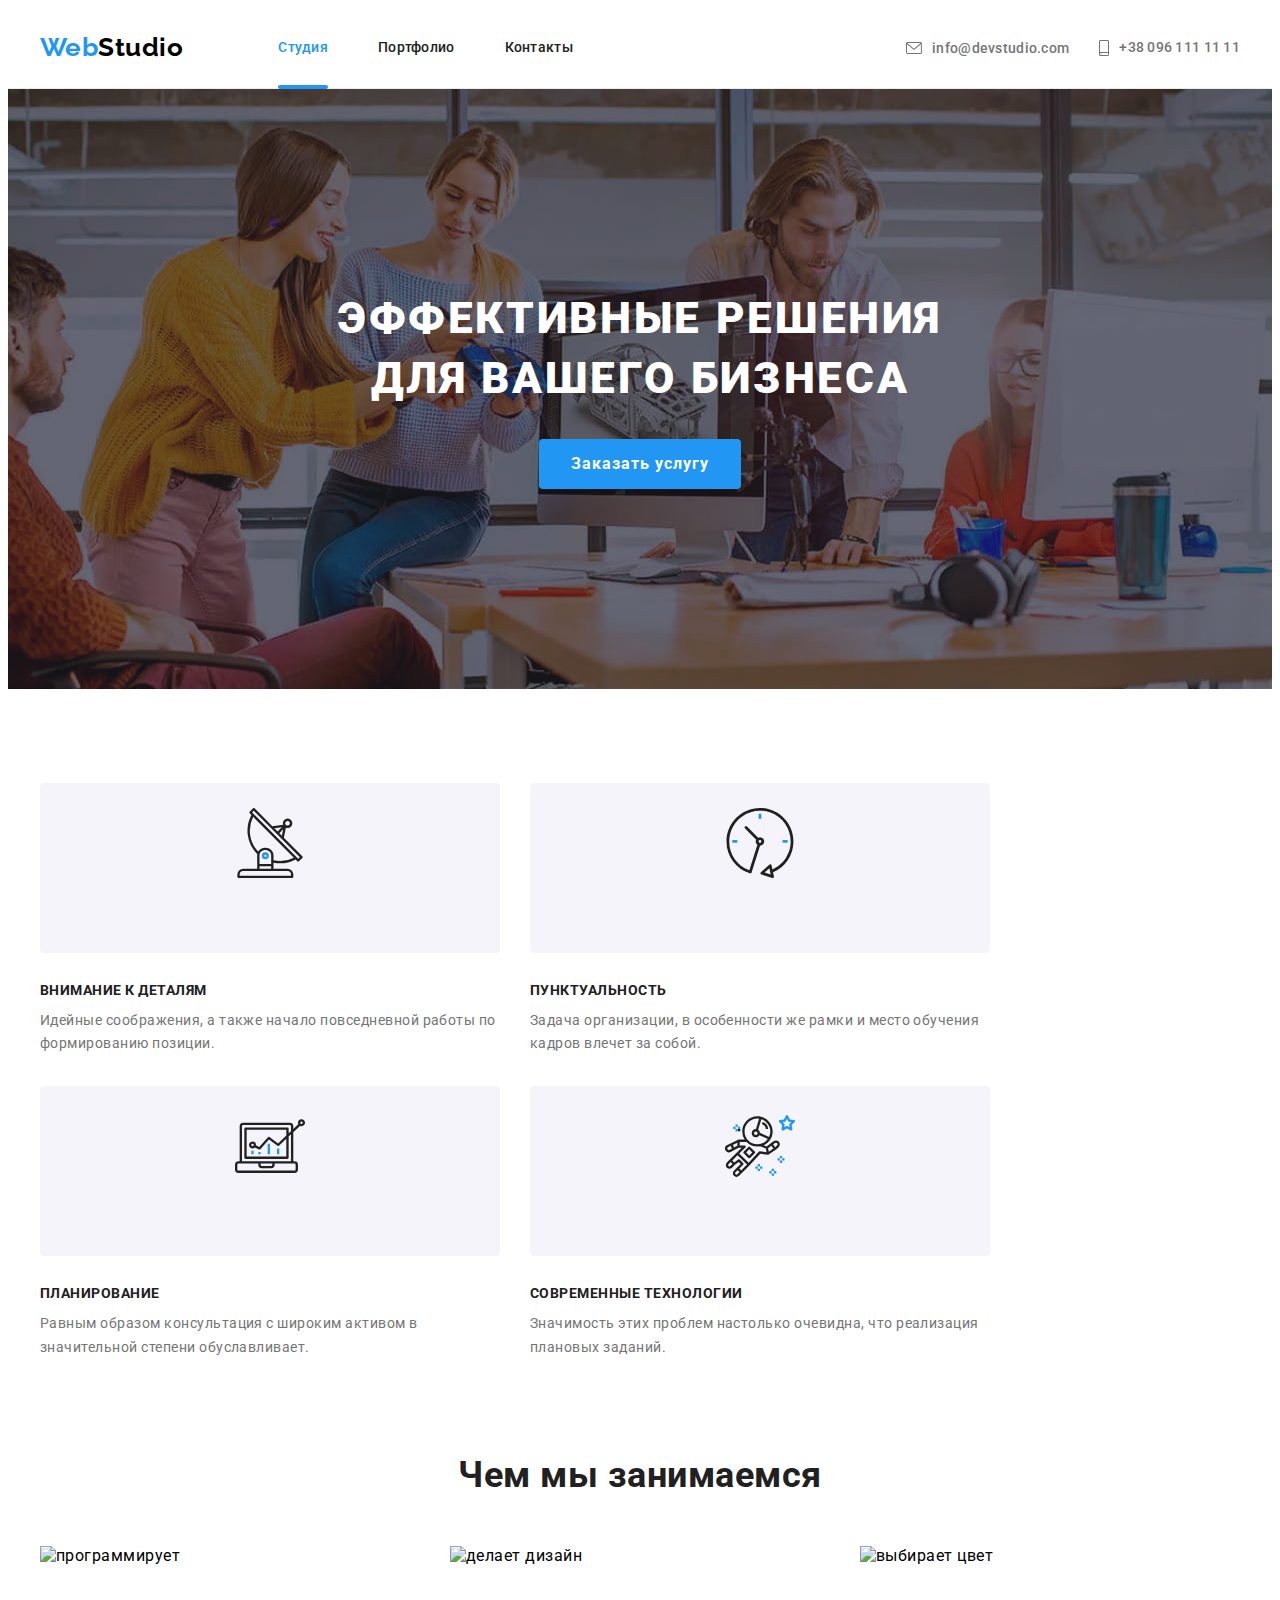
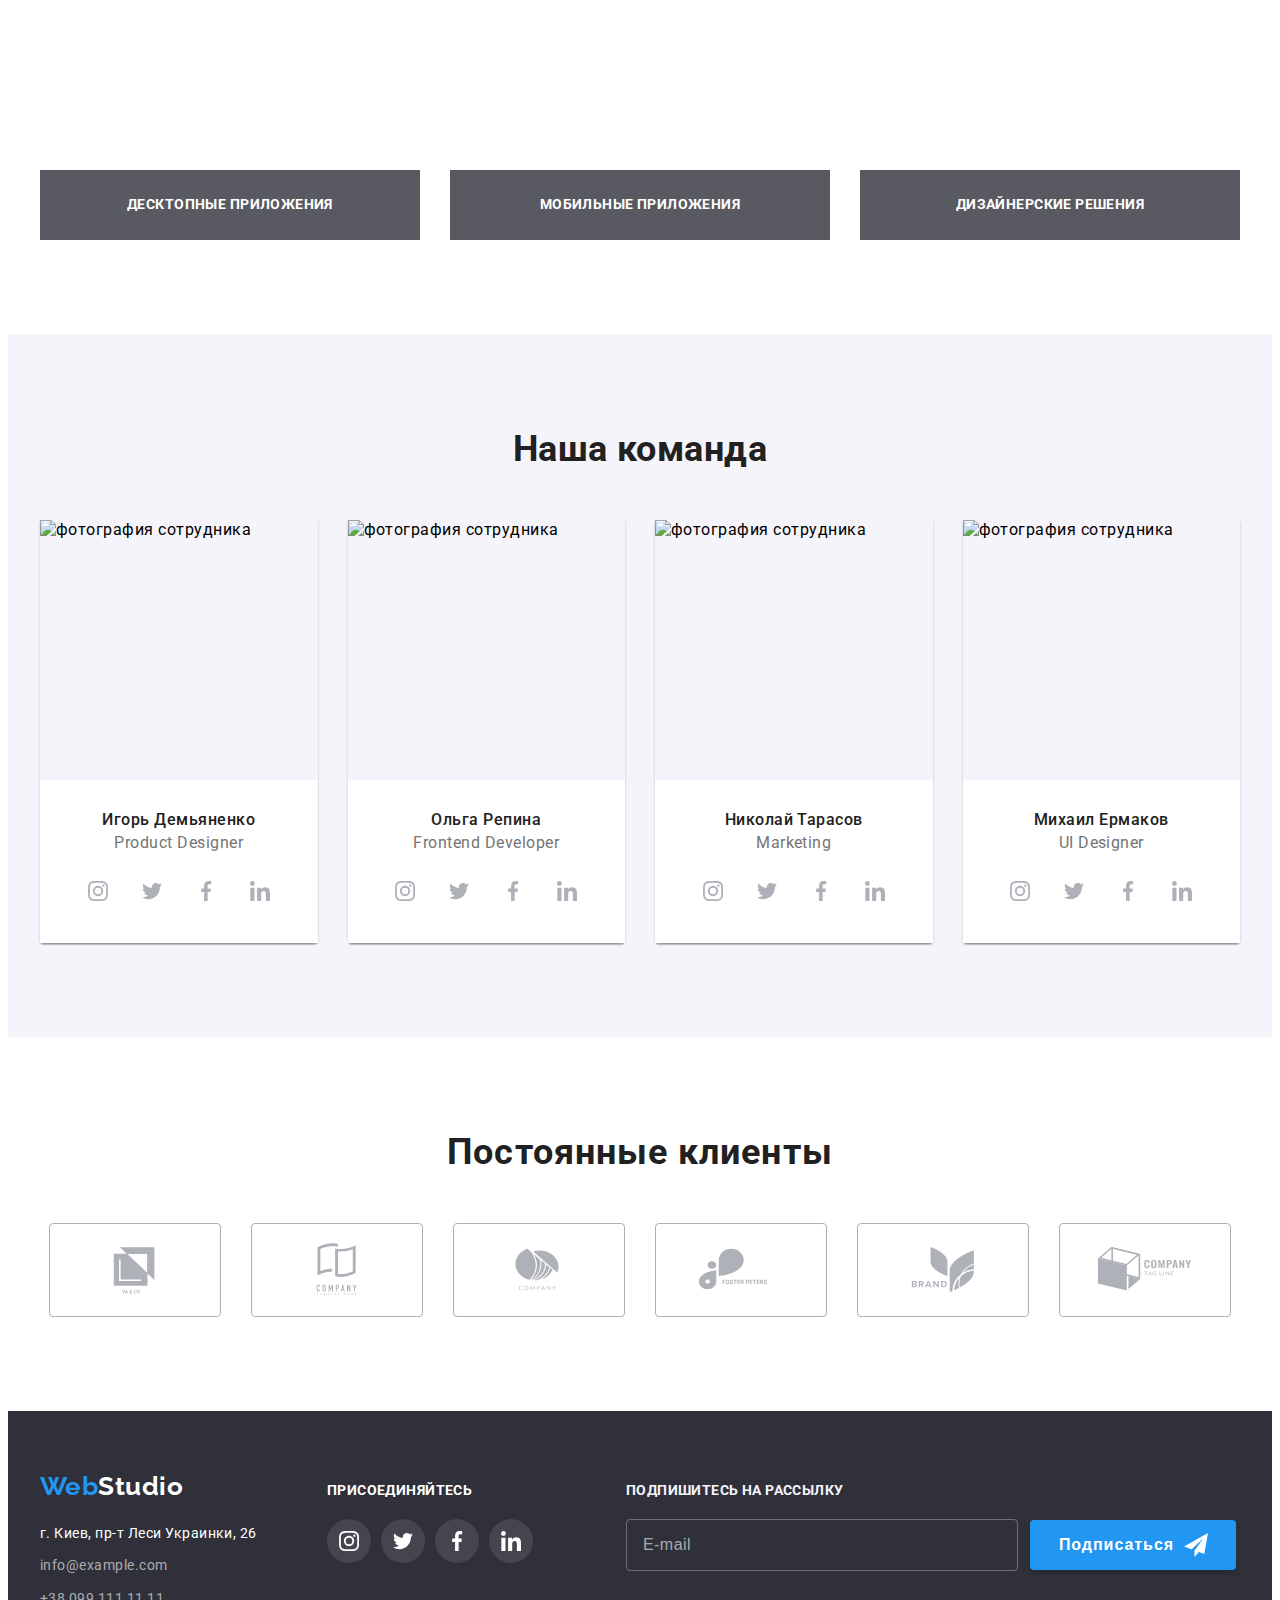
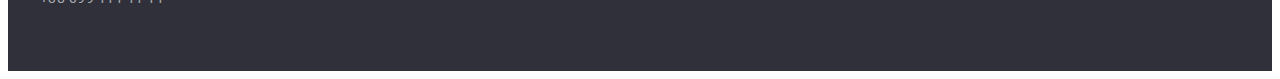
==== commit 32f030d7: "д/з 7" ====
--- a/index.html
+++ b/index.html
@@ -11,7 +11,7 @@
     <link rel="stylesheet" href="https://cdnjs.cloudflare.com/ajax/libs/modern-normalize/1.1.0/modern-normalize.min.css"
         integrity="sha512-wpPYUAdjBVSE4KJnH1VR1HeZfpl1ub8YT/NKx4PuQ5NmX2tKuGu6U/JRp5y+Y8XG2tV+wKQpNHVUX03MfMFn9Q=="
         crossorigin="anonymous" referrerpolicy="no-referrer" />
-    <link rel="stylesheet" href="./css/styles.css"/>
+    <link rel="stylesheet" href="./css/main.min.css">
 </head>
     <body>
         <!-- Header -->
@@ -54,113 +54,113 @@
         <main>
             <!-- Hero section -->
             <section class="hero section">
-                <div class="hero-container">
-                    <h1 class="hero-title">Эффективные решения <br> для вашего бизнеса</h1>
-                    <button class="modal-btn "data-modal-open type="button" >Заказать услугу</button>
+                <div class="hero__container">
+                    <h1 class="hero__title">Эффективные решения <br> для вашего бизнеса</h1>
+                    <button class="hero__btn" data-modal-open type="button" >Заказать услугу</button>
                 </div>
             </section>
         <!-- Pecularities section -->
             <section class="pecularities section">
                 <div class="container">
-                    <ul class="pecularities-list list">
-                        <li class="pecularities-link link">
-                            <div class="pecularities-icon-section">
-                                <a href="" class="pecularities-icon">
+                    <ul class="pecularities__list list">
+                        <li class="pecularities__link link">
+                            <div class="pecularities__icon-section">
+                                <a href="" class="pecularities__icon">
                                     <svg width="70" height="70">
                                         <use href="./images/sprite.svg#icon-antenna"></use>
                                     </svg>
                                 </a>
                             </div>
-                            <h3 class="pecularities-title">Внимание к деталям</h3>
-                            <p class="suptitle">Идейные соображения, а также начало повседневной работы по формированию позиции.</p>
-                        </li>
-                        <li class="pecularities-link link">
-                            <div class="pecularities-icon-section">
-                                <a href="" class="pecularities-icon">
+                            <h3 class="pecularities__title">Внимание к деталям</h3>
+                            <p class="pecularities__text">Идейные соображения, а также начало повседневной работы по формированию позиции.</p>
+                        </li>
+                        <li class="pecularities__link link">
+                            <div class="pecularities__icon-section">
+                                <a href="" class="pecularities__icon">
                                     <svg width="70" height="70">
                                         <use href="./images/sprite.svg#icon-clock"></use>
                                     </svg>
                                 </a>
                             </div>
-                            <h3 class="pecularities-title">Пунктуальность</h3>
-                            <p class="suptitle">Задача организации, в особенности же рамки и место обучения кадров влечет за собой.</p>
-                        </li>
-                        <li class="pecularities-link link">
-                            <div class="pecularities-icon-section">
-                                <a href="" class="pecularities-icon">
+                            <h3 class="pecularities__title">Пунктуальность</h3>
+                            <p class="pecularities__text">Задача организации, в особенности же рамки и место обучения кадров влечет за собой.</p>
+                        </li>
+                        <li class="pecularities__link link">
+                            <div class="pecularities__icon-section">
+                                <a href="" class="pecularities__icon">
                                     <svg width="70" height="70">
                                         <use href="./images/sprite.svg#icon-diagram"></use>
                                     </svg>
                                 </a>
                             </div>
-                            <h3 class="pecularities-title">Планирование</h3>
-                            <p class="suptitle">Равным образом консультация с широким активом в значительной степени обуславливает.</p>
-                        </li>
-                        <li class="pecularities-link link">
-                            <div class="pecularities-icon-section">
-                                <a href="" class="pecularities-icon">
+                            <h3 class="pecularities__title">Планирование</h3>
+                            <p class="pecularities__text">Равным образом консультация с широким активом в значительной степени обуславливает.</p>
+                        </li>
+                        <li class="pecularities__link link">
+                            <div class="pecularities__icon-section">
+                                <a href="" class="pecularities__icon">
                                     <svg width="70" height="70">
                                         <use href="./images/sprite.svg#icon-astronaut"></use>
                                     </svg>
                                 </a>
                             </div>
-                            <h3 class="pecularities-title">Современные технологии</h3>
-                            <p class="suptitle">Значимость этих проблем настолько очевидна, что реализация плановых заданий.</p>
+                            <h3 class="pecularities__title">Современные технологии</h3>
+                            <p class="pecularities__text">Значимость этих проблем настолько очевидна, что реализация плановых заданий.</p>
                         </li>
                     </ul>
                 </div>
             </section>
         <!-- What are we doing section -->
-            <section class="our-occupation section">
+            <section class="works section">
                 <div class="container">
-                    <h2 class="our-occupation-title">Чем мы занимаемся</h2>
-                    <ul class="our-occupation-list list">
-                        <li class="works-item link"><img src="./images/box1-image.jpg" alt="программирует" width="370" height="294">
-                            <h3 class="works-overlay">Десктопные приложения</h3>
-                        </li>
-                        <li class="works-item link"><img src="./images/box2-image.jpg" alt="делает дизайн" width="370" height="294">
-                            <h3 class="works-overlay">Мобильные приложения</h3>
-                        </li>
-                        <li class="works-item link"><img src="./images/box3-image.jpg" alt="выбирает цвет" width="370" height="294">
-                             <h3 class="works-overlay">Дизайнерские решения</h3>
+                    <h2 class="works__title">Чем мы занимаемся</h2>
+                    <ul class="works__list list">
+                        <li class="works__item link"><img src="./images/box1-image.jpg" alt="программирует" width="370" height="294">
+                            <h3 class="works__overlay">Десктопные приложения</h3>
+                        </li>
+                        <li class="works__item link"><img src="./images/box2-image.jpg" alt="делает дизайн" width="370" height="294">
+                            <h3 class="works__overlay">Мобильные приложения</h3>
+                        </li>
+                        <li class="works__item link"><img src="./images/box3-image.jpg" alt="выбирает цвет" width="370" height="294">
+                             <h3 class="works__overlay">Дизайнерские решения</h3>
                         </li>
                     </ul>
                 </div>
             </section>
             <!-- Our team section -->
-            <section class="our-team section">
+            <section class="team section">
                 <div class="container">
-                    <h2 class="our-team-title">Наша команда</h2>
-                    <ul class="our-team-list list">
-                        <li class="our-team-item"><img src="./images/team1-image.jpg" alt="фотография сотрудника" width="270" height="260">
-                            <div class="our-team-info">
-                                <h3 class="team-name">Игорь Демьяненко</h3>
-                                <p lang="en" class="team-profession">Product Designer</p>
-                                <ul class="social-list">
-                                    <li class="social-list-item list">
-                                        <a href="" class="social-list-link">
-                                            <svg class="social-list-icon" width="20" height="20">
+                    <h2 class="team__title">Наша команда</h2>
+                    <ul class="team__list list">
+                        <li class="team__item"><img src="./images/team1-image.jpg" alt="фотография сотрудника" width="270" height="260">
+                            <div class="team__info">
+                                <h3 class="team__name">Игорь Демьяненко</h3>
+                                <p lang="en" class="team__profession">Product Designer</p>
+                                <ul class="team__social-list">
+                                    <li class="team__social-icon list">
+                                        <a href="" class="team__social-link">
+                                            <svg class="team__social-label" width="20" height="20">
                                                 <use href="./images/sprite.svg#icon-instagram"></use>
                                             </svg>
                                         </a>
                                     </li>
-                                    <li class="social-list-item list">
-                                        <a href="" class="social-list-link">
-                                            <svg class="social-list-icon" width="20" height="20">
+                                    <li class="team__social-icon list">
+                                        <a href="" class="team__social-link">
+                                            <svg class="team__social-label" width="20" height="20">
                                                 <use href="./images/sprite.svg#icon-twitter"></use>
                                             </svg>
                                         </a>
                                     </li>
-                                    <li class="social-list-item list">
-                                        <a href="" class="social-list-link">
-                                            <svg class="social-list-icon" width="20" height="20">
+                                    <li class="team__social-icon list">
+                                        <a href="" class="team__social-link">
+                                            <svg class="team__social-label" width="20" height="20">
                                                 <use href="./images/sprite.svg#icon-facebook"></use>
                                             </svg>
                                         </a>
                                     </li>
-                                    <li class="social-list-item list">
-                                        <a href="" class="social-list-link">
-                                            <svg class="social-list-icon" width="20" height="20">
+                                    <li class="team__social-icon list">
+                                        <a href="" class="team__social-link">
+                                            <svg class="team__social-label" width="20" height="20">
                                                 <use href="./images/sprite.svg#icon-linkedin"></use>
                                             </svg>
                                         </a>
@@ -168,35 +168,35 @@
                                 </ul>
                             </div>
                         </li>
-                        <li class="our-team-item"><img src="./images/team2-image.jpg" alt="фотография сотрудника" width="270" height="260">
-                            <div class="our-team-info">
-                                <h3 class="team-name">Ольга Репина</h3>
-                                <p lang="en" class="team-profession">Frontend Developer</p>
-                                    <ul class="social-list">
-                                    <li class="social-list-item list">
-                                        <a href="" class="social-list-link">
-                                            <svg class="social-list-icon" width="20" height="20">
+                        <li class="team__item"><img src="./images/team2-image.jpg" alt="фотография сотрудника" width="270" height="260">
+                            <div class="team__info">
+                                <h3 class="team__name">Ольга Репина</h3>
+                                <p lang="en" class="team__profession">Frontend Developer</p>
+                                    <ul class="team__social-list">
+                                    <li class="team__social-icon list">
+                                        <a href="" class="team__social-link">
+                                            <svg class="team__social-label" width="20" height="20">
                                                 <use href="./images/sprite.svg#icon-instagram"></use>
                                             </svg>
                                         </a>
                                     </li>
-                                    <li class="social-list-item list">
-                                        <a href="" class="social-list-link">
-                                            <svg class="social-list-icon" width="20" height="20">
+                                    <li class="team__social-icon list">
+                                        <a href="" class="team__social-link">
+                                            <svg class="team__social-label" width="20" height="20">
                                                 <use href="./images/sprite.svg#icon-twitter"></use>
                                             </svg>
                                         </a>
                                     </li>
-                                    <li class="social-list-item list">
-                                        <a href="" class="social-list-link">
-                                            <svg class="social-list-icon" width="20" height="20">
+                                    <li class="team__social-icon list">
+                                        <a href="" class="team__social-link">
+                                            <svg class="team__social-label" width="20" height="20">
                                                 <use href="./images/sprite.svg#icon-facebook"></use>
                                             </svg>
                                         </a>
                                     </li>
-                                    <li class="social-list-item list">
-                                        <a href="" class="social-list-link">
-                                            <svg class="social-list-icon" width="20" height="20">
+                                    <li class="team__social-icon list">
+                                        <a href="" class="team__social-link">
+                                            <svg class="team__social-label" width="20" height="20">
                                                 <use href="./images/sprite.svg#icon-linkedin"></use>
                                             </svg>
                                         </a>
@@ -204,35 +204,35 @@
                                 </ul>
                             </div>
                         </li>
-                        <li class="our-team-item"><img src="./images/team3-image.jpg" alt="фотография сотрудника" width="270" height="260">
-                            <div class="our-team-info">
-                                <h3 class="team-name">Николай Тарасов</h3>
-                                <p lang="en" class="team-profession">Marketing</p>
-                                    <ul class="social-list">
-                                    <li class="social-list-item list">
-                                        <a href="" class="social-list-link">
-                                            <svg class="social-list-icon" width="20" height="20">
+                        <li class="team__item"><img src="./images/team3-image.jpg" alt="фотография сотрудника" width="270" height="260">
+                            <div class="team__info">
+                                <h3 class="team__name">Николай Тарасов</h3>
+                                <p lang="en" class="team__profession">Marketing</p>
+                                    <ul class="team__social-list">
+                                    <li class="team__social-icon list">
+                                        <a href="" class="team__social-link">
+                                            <svg class="team__social-label" width="20" height="20">
                                                 <use href="./images/sprite.svg#icon-instagram"></use>
                                             </svg>
                                         </a>
                                     </li>
-                                    <li class="social-list-item list">
-                                        <a href="" class="social-list-link">
-                                            <svg class="social-list-icon" width="20" height="20">
+                                    <li class="team__social-icon list">
+                                        <a href="" class="team__social-link">
+                                            <svg class="team__social-label" width="20" height="20">
                                                 <use href="./images/sprite.svg#icon-twitter"></use>
                                             </svg>
                                         </a>
                                     </li>
-                                    <li class="social-list-item list">
-                                        <a href="" class="social-list-link">
-                                            <svg class="social-list-icon" width="20" height="20">
+                                    <li class="team__social-icon list">
+                                        <a href="" class="team__social-link">
+                                            <svg class="team__social-label" width="20" height="20">
                                                 <use href="./images/sprite.svg#icon-facebook"></use>
                                             </svg>
                                         </a>
                                     </li>
-                                    <li class="social-list-item list">
-                                        <a href="" class="social-list-link">
-                                            <svg class="social-list-icon" width="20" height="20">
+                                    <li class="team__social-icon list">
+                                        <a href="" class="team__social-link">
+                                            <svg class="team__social-label" width="20" height="20">
                                                 <use href="./images/sprite.svg#icon-linkedin"></use>
                                             </svg>
                                         </a>
@@ -240,40 +240,40 @@
                                 </ul>
                             </div>
                         </li>
-                        <li class="our-team-item"><img src="./images/team4-image.jpg" alt="фотография сотрудника" width="270" height="260">
-                            <div class="our-team-info">
-                                <h3 class="team-name">Михаил Ермаков</h3>
-                                <p lang="en" class="team-profession">UI Designer</p>
-                                    <ul class="social-list">
-                                        <li class="social-list-item list">
-                                            <a href="" class="social-list-link">
-                                                <svg class="social-list-icon" width="20" height="20">
-                                                    <use href="./images/sprite.svg#icon-instagram"></use>
-                                                </svg>
-                                            </a>
-                                        </li>
-                                        <li class="social-list-item list">
-                                            <a href="" class="social-list-link">
-                                                <svg class="social-list-icon" width="20" height="20">
-                                                    <use href="./images/sprite.svg#icon-twitter"></use>
-                                                </svg>
-                                            </a>
-                                        </li>
-                                        <li class="social-list-item list">
-                                            <a href="" class="social-list-link">
-                                                <svg class="social-list-icon" width="20" height="20">
-                                                    <use href="./images/sprite.svg#icon-facebook"></use>
-                                                </svg>
-                                            </a>
-                                        </li>
-                                        <li class="social-list-item list">
-                                            <a href="" class="social-list-link">
-                                                <svg class="social-list-icon" width="20" height="20">
-                                                    <use href="./images/sprite.svg#icon-linkedin"></use>
-                                                </svg>
-                                            </a>
-                                        </li>
-                                    </ul>
+                        <li class="team__item"><img src="./images/team4-image.jpg" alt="фотография сотрудника" width="270" height="260">
+                            <div class="team__info">
+                                <h3 class="team__name">Михаил Ермаков</h3>
+                                <p lang="en" class="team__profession">UI Designer</p>
+                                <ul class="team__social-list">
+                                    <li class="team__social-icon list">
+                                        <a href="" class="team__social-link">
+                                            <svg class="team__social-label" width="20" height="20">
+                                                <use href="./images/sprite.svg#icon-instagram"></use>
+                                            </svg>
+                                        </a>
+                                    </li>
+                                    <li class="team__social-icon list">
+                                        <a href="" class="team__social-link">
+                                            <svg class="team__social-label" width="20" height="20">
+                                                <use href="./images/sprite.svg#icon-twitter"></use>
+                                            </svg>
+                                        </a>
+                                    </li>
+                                    <li class="team__social-icon list">
+                                        <a href="" class="team__social-link">
+                                            <svg class="team__social-label" width="20" height="20">
+                                                <use href="./images/sprite.svg#icon-facebook"></use>
+                                            </svg>
+                                        </a>
+                                    </li>
+                                    <li class="team__social-icon list">
+                                        <a href="" class="team__social-link">
+                                            <svg class="team__social-label" width="20" height="20">
+                                                <use href="./images/sprite.svg#icon-linkedin"></use>
+                                            </svg>
+                                        </a>
+                                    </li>
+                                </ul>
                             </div>
                         </li>
                     </ul>
@@ -281,46 +281,46 @@
             </section>
             <section class="clients section">
                 <div class="container">
-                    <h2 class="clients-title">Постоянные клиенты</h2>
-                    <ul class="clients-list list">
-                        <li class="clients-item link">
-                            <a href="" class="clients-list-link">
-                                <svg class="clients-list-icon" width="106" height="60">
+                    <h2 class="clients__title">Постоянные клиенты</h2>
+                    <ul class="clients__list list">
+                        <li class="clients__item link">
+                            <a href="" class="clients__list-link">
+                                <svg class="clients__list-icon" width="106" height="60">
                                 <use href="./images/sprite.svg#icon-logo-company-1"></use>
                             </svg>
                             </a>
                         </li>
-                        <li class="clients-item link">
-                            <a href="" class="clients-list-link">
-                                <svg class="clients-list-icon" width="106" height="60">
+                        <li class="clients__item link">
+                            <a href="" class="clients__list-link">
+                                <svg class="clients__list-icon" width="106" height="60">
                                     <use href="./images/sprite.svg#icon-logo-company-2"></use>
                                 </svg>
                             </a>
                         </li>
-                        <li class="clients-item link">
-                            <a href="" class="clients-list-link">
-                                <svg class="clients-list-icon" width="106" height="60">
+                        <li class="clients__item link">
+                            <a href="" class="clients__list-link">
+                                <svg class="clients__list-icon" width="106" height="60">
                                     <use href="./images/sprite.svg#icon-logo-company-3"></use>
                                 </svg>
                             </a>
                         </li>
-                        <li class="clients-item link">
-                            <a href="" class="clients-list-link">
-                                <svg class="clients-list-icon" width="106" height="60">
+                        <li class="clients__item link">
+                            <a href="" class="clients__list-link">
+                                <svg class="clients__list-icon" width="106" height="60">
                                     <use href="./images/sprite.svg#icon-logo-company-4"></use>
                                 </svg>
                             </a>
                         </li>
-                        <li class="clients-item link">
-                            <a href="" class="clients-list-link">
-                                <svg class="clients-list-icon" width="106" height="60">
+                        <li class="clients__item link">
+                            <a href="" class="clients__list-link">
+                                <svg class="clients__list-icon" width="106" height="60">
                                     <use href="./images/sprite.svg#icon-logo-company-5"></use>
                                 </svg>
                             </a>
                         </li>
-                        <li class="clients-item link">
-                            <a href="" class="clients-list-link">
-                                <svg class="clients-list-icon" width="106" height="60">
+                        <li class="clients__item link">
+                            <a href="" class="clients__list-link">
+                                <svg class="clients__list-icon" width="106" height="60">
                                     <use href="./images/sprite.svg#icon-logo-company-6"></use>
                                 </svg>
                             </a>
@@ -406,30 +406,33 @@
                     <b class="form-title">Оставьте свои данные, мы вам перезвоним</b>
                     <label class="contact-form-field">
                         <span class="contact-form-field-span">Имя</span> 
-                        <div class="contact-form-input-wrapper"><input class="contact-form-input" type="text" required name="user_name" minlength="2" />
+                        <!-- <div class="contact-form-input-wrapper"> -->
+                            <input class="contact-form-input" type="text" required name="user_name" minlength="2" />
                             <svg class="contact-form-icon" width="18" height="18">
                                 <use href="./images/sprite.svg#icon-person-black"></use>
                              </svg>
-                        </div>
+                        <!-- </div> -->
                     </label>
                     <label class="contact-form-field">
                         <span class="contact-form-field-span">Телефон</span> 
-                        <div class="contact-form-input-wrapper"><input class="contact-form-input" type="tel" required name="user_phone_number"
+                        <!-- <div class="contact-form-input-wrapper"> -->
+                            <input class="contact-form-input" type="tel" required name="user_phone_number"
                             pattern="[0-9]{3}-[0-9]{3}-[0-9]{2}-[0-9]{2}" title="xxx-xxx-xx-xx" />
                             <svg class="contact-form-icon" width="18" height="18">
                                 <use href="./images/sprite.svg#icon-phone-black"></use>
                             </svg>
-                        </div>
+                        <!-- </div> -->
                     </label>
                     <label class="contact-form-field">
                         <span class="contact-form-field-span">Почта</span> 
-                        <div class="contact-form-input-wrapper"><input class="contact-form-input" type="email" required name="user_email">
+                        <!-- <div class="contact-form-input-wrapper"> -->
+                            <input class="contact-form-input" type="email" required name="user_email">
                             <svg class="contact-form-icon" width="18" height="18">
                                 <use href="./images/sprite.svg#icon-email-black"></use>
                             </svg>
-                        </div>
+                        <!-- </div> -->
                     </label>
-                    <label class="contact-form-field">
+                    <label class="contact-form-field-text">
                         <span class="contact-form-field-span">Комментарий</span> 
                         <textarea class="contact-form-comment" name="user_comment" placeholder="Введите текст"></textarea>
                     </label>
--- a/css/main.min.css
+++ b/css/main.min.css
@@ -0,0 +1 @@
+:root{--primary-font-family: "Roboto", sans-serif;--secondary-font-family: "Raleway", sans-serif;--accent-color: #2196F3;--main-letter-spacing: 0.03em}.visually-hidden{position:absolute;width:1px;height:1px;margin:-1px;border:0;padding:0;white-space:nowrap;clip-path:inset(100%);clip:rect(0 0 0 0);overflow:hidden}h1,h2,h3,h4,h5,h6,p{margin-top:0;margin-bottom:0}ul,ol{margin-top:0;margin-bottom:0;padding-left:0}img{display:block}.link{text-decoration:none}.list{list-style:none}body{font-family:var(--primary-font-family);letter-spacing:var(--main-letter-spacing)}.container{width:1200px;padding-left:15px;padding-right:15px;margin-left:auto;margin-right:auto}.section{padding-top:94px;padding-bottom:94px}.backdrop{position:fixed;top:0;left:0;width:100vw;height:100vh;background-color:rgba(0,0,0,.2);opacity:1;transition:opacity 250ms cubic-bezier(0.4, 0, 0.2, 1),visibility 250ms cubic-bezier(0.4, 0, 0.2, 1)}.backdrop.is-hidden{opacity:0;visibility:hidden;pointer-events:none}.backdrop.is-hidden .modal{transform:translate(-50%, -50%) scale(0.9);opacity:0}.modal{position:absolute;top:50%;left:50%;padding:40px;min-width:528px;min-height:581px;border-radius:4px;background-color:#fff;box-shadow:0px 1px 3px rgba(0,0,0,.12),0px 1px 1px rgba(0,0,0,.14),0px 2px 1px rgba(0,0,0,.2);transform:translate(-50%, -50%) scale(1);opacity:1;transition:transform 250ms cubic-bezier(0.4, 0, 0.2, 1),opacity 250ms cubic-bezier(0.4, 0, 0.2, 1)}.modal-btn-close{position:absolute;top:8px;right:8px;display:flex;justify-content:center;align-items:center;margin-left:auto;width:30px;height:30px;border-radius:50%;cursor:pointer;background-color:#fff;border:1px solid rgba(0,0,0,.1);padding:0;transition:box-shadow 250ms cubic-bezier(0.4, 0, 0.2, 1),fill 250ms cubic-bezier(0.4, 0, 0.2, 1)}.modal-btn-close:hover{box-shadow:0px 1px 3px rgba(0,0,0,.12),0px 1px 1px rgba(0,0,0,.14),0px 2px 1px rgba(0,0,0,.2);fill:#2196f3}.form-title{font-family:"Roboto";font-style:normal;font-weight:700;font-size:20px;line-height:1.15;text-align:center;letter-spacing:.03em;color:#212121;margin-bottom:12px}.contact-form{display:flex;flex-direction:column}.contact-form-field{position:relative;display:block;margin-bottom:10px}.contact-form-field-text{display:block;margin-bottom:20px}.contact-form-field-span{font-family:"Roboto";font-style:normal;font-weight:400;font-size:12px;line-height:1.17;letter-spacing:.01em;color:#757575}.contact-form-input-wrapper{position:relative;margin-top:4px}.contact-form-input{display:block;width:100%;height:40px;padding-left:42px;border-radius:4px;border:1px solid rgba(33,33,33,.2);cursor:pointer;transition:border-color 250ms cubic-bezier(0.4, 0, 0.2, 1)}.contact-form-input:focus{outline:none;border-color:#2196f3}.contact-form-icon{position:absolute;top:50%;left:12px;transition:fill 250ms cubic-bezier(0.4, 0, 0.2, 1)}.contact-form-input:focus+.contact-form-icon{fill:#2196f3}.contact-form-comment{width:100%;height:120px;padding:12px 16px;margin-top:4px;resize:none;border-radius:4px;border:1px solid rgba(33,33,33,.2);transition:border-color 250ms cubic-bezier(0.4, 0, 0.2, 1)}.contact-form-comment::placeholder{font-family:"Roboto";font-style:normal;font-weight:400;font-size:14px;line-height:16px;letter-spacing:.01em;color:rgba(117,117,117,.5)}.contact-form-comment:focus{outline:none;border-color:#2196f3}.contact-form-checkbox-label{display:flex;align-items:center;justify-content:center;font-family:"Roboto";font-style:normal;font-weight:400;font-size:14px;line-height:24px;letter-spacing:.03em;margin-bottom:30px;color:#757575}.contact-form-checkbox-label::before{display:block;content:"";width:16px;height:15px;margin-right:8px;cursor:pointer;border:1px solid #212121;border-radius:2px}.contact-form-checkbox:checked+.contact-form-checkbox-label::before{background-color:#2196f3;background-image:url("../images/icon-check.svg");background-position:center;border:1px solid #2196f3}.contact-form-checkbox:focus+.contact-form-checkbox-label::before{outline:2px solid rgba(33,150,243,.5)}.contact-form-checkbox-link{color:#2196f3}.contact-form-btn{font-family:inherit;align-self:center;font-weight:700;font-size:16px;line-height:1.87;letter-spacing:.06em;color:#fff;cursor:pointer;background:var(--accent-color);box-shadow:0px 4px 4px rgba(0,0,0,.15);border-radius:4px;border:none;padding:10px 55px;transition:background-color 250ms cubic-bezier(0.4, 0, 0.2, 1)}.contact-form-btn:hover,.contact-form-btn:focus{background:#188ce8}.page-header{border-bottom:1px solid #ececec}.header-container{display:flex;align-items:center;justify-content:space-between}.navigation{display:flex;align-items:center}.menu{display:flex}.logo{font-family:var(--secondary-font-family);font-weight:700;font-size:26px;line-height:31px;color:#000;margin-right:95px}.part-logo{color:var(--accent-color)}.menu-item:not(:last-child){margin-right:50px}.menu-link{display:block;padding-top:32px;padding-bottom:32px;font-weight:500;font-size:14px;line-height:1.14;letter-spacing:.02em;color:#212121;transition:color 250ms cubic-bezier(0.4, 0, 0.2, 1)}.menu-link:hover,.menu-link:focus{color:var(--accent-color)}.menu-contact{display:flex;align-items:center;padding-top:32px;padding-bottom:32px}.phone-number{font-weight:500;font-size:14px;line-height:1.14;letter-spacing:.02em;color:#757575;margin-left:30px;transition:color 250ms cubic-bezier(0.4, 0, 0.2, 1)}.phone-number:hover,.phone-number:focus{color:var(--accent-color)}.header-contact-icon{margin-right:10px;fill:currentColor}.email-address{font-weight:500;font-size:14px;line-height:16px;letter-spacing:.02em;color:#757575;transition:color 250ms cubic-bezier(0.4, 0, 0.2, 1)}.email-address:hover,.email-address:focus{color:var(--accent-color)}.current{position:relative;color:var(--accent-color)}.current::after{position:absolute;width:100%;left:0;bottom:-1px;height:4px;background-color:var(--accent-color);content:"";border-radius:2px}.hero{max-width:1600px;margin:0 auto;background-color:#2f303a;padding-top:0px;padding-bottom:0px;text-align:center}.hero__container{max-width:1600px;margin:0 auto;padding-top:200px;padding-bottom:200px;background-image:linear-gradient(rgba(47, 48, 58, 0.4), rgba(47, 48, 58, 0.4)),url("../images/bg.jpg");background-repeat:no-repeat;background-size:cover;background-position:center;text-align:center}.hero__btn{font-family:inherit;font-weight:700;font-size:16px;line-height:1.87;letter-spacing:.06em;color:#fff;cursor:pointer;background:var(--accent-color);box-shadow:0px 4px 4px rgba(0,0,0,.15);border-radius:4px;border:none;padding:10px 32px;transition:background-color 250ms cubic-bezier(0.4, 0, 0.2, 1)}.hero__btn:hover,.hero__btn:focus{background:#188ce8}.hero__title{font-weight:900;font-size:44px;line-height:1.36;text-align:center;letter-spacing:.06em;text-transform:uppercase;color:#fff;margin-bottom:30px}.pecularities__list{display:flex;flex-wrap:wrap;margin-left:-30px;margin-top:-30px}.pecularities__link{flex-basis:calc(25% - 30px);margin-left:30px;margin-top:30px}.pecularities__title{font-weight:700;font-size:14px;line-height:1.14;text-transform:uppercase;color:#212121;margin-bottom:10px}.pecularities__text{font-weight:400;font-size:14px;line-height:1.71;color:#757575}.pecularities__icon-section{display:block;width:260px;height:120px;background-color:#f5f4fa;padding:25px 100px;margin-bottom:30px;border-radius:4px}.pecularities__icon{display:flex;justify-content:center;align-items:center}.works{padding-top:0}.works__list{display:flex;flex-wrap:wrap;margin-left:-30px;margin-top:-30px}.works__item{position:relative;flex-basis:calc(33.3333333333% - 30px);margin-left:30px;margin-top:30px}.works__overlay{position:absolute;bottom:0;width:100%;padding-top:27px;padding-bottom:27px;font-family:"Roboto";font-style:normal;font-weight:700;font-size:14px;line-height:1.14;text-align:center;letter-spacing:.03em;text-transform:uppercase;color:#fff;background-color:rgba(47,48,58,.8)}.works__title{font-weight:700;font-size:36px;line-height:1.17;text-align:center;color:#212121;margin-bottom:50px}.team__list{display:flex;flex-wrap:wrap;margin-left:-30px;margin-top:-30px}.team__item{flex-basis:calc(25% - 30px);margin-left:30px;margin-top:30px;box-shadow:0px 1px 3px rgba(0,0,0,.12),0px 1px 1px rgba(0,0,0,.14),0px 2px 1px rgba(0,0,0,.2);border-radius:0px 0px 4px 4px}.team{background-color:#f5f4fa}.team__title{font-weight:700;font-size:36px;line-height:1.17;text-align:center;color:#212121;margin-bottom:50px}.team__info{padding-top:30px;padding-bottom:30px;background-color:#fff}.team__name{font-weight:500;font-size:16px;line-height:1.19;text-align:center;color:#212121}.team__profession{font-weight:400;font-size:16px;line-height:1.19;text-align:center;color:#757575;margin-top:4px;margin-bottom:16px}.team__social-list{display:flex;justify-content:center}.team__social-label{fill:#afb1b8;transition:fill 250ms cubic-bezier(0.4, 0, 0.2, 1)}.team__social-link:hover .team__social-label,.team__social-link:focus .team__social-label{fill:#fff}.team__social-link{display:flex;align-items:center;justify-content:center;width:44px;height:44px;border-radius:50%;transition:background-color 250ms cubic-bezier(0.4, 0, 0.2, 1)}.team__social-link:hover,.team__social-link:focus{background-color:#2196f3}.team__social-icon:not(:last-child){margin-right:10px}.btn__filters--active{color:var(--accent-color)}.btn__filters{padding:6px 22px;font-family:inherit;font-weight:500;font-size:16px;line-height:1.62;text-align:center;color:#212121;cursor:pointer;background:#f5f4fa;border-radius:4px;border:none;transition:background-color 250ms cubic-bezier(0.4, 0, 0.2, 1),color 250ms cubic-bezier(0.4, 0, 0.2, 1),box-shadow 250ms cubic-bezier(0.4, 0, 0.2, 1)}.btn__filters .btn__filters--active,.btn__filters:hover,.btn__filters:focus{background-color:var(--accent-color);color:#fff;box-shadow:0px 3px 1px rgba(0,0,0,.1),0px 1px 2px rgba(0,0,0,.08),0px 2px 2px rgba(0,0,0,.12);border-radius:4px}.portfolio__list{display:flex;flex-wrap:wrap;margin-top:-30px;margin-left:-30px}.portfolio__project-img{position:relative;overflow:hidden}.portfolio__project-img::before{display:inline-block;content:"";position:absolute;top:0;left:0;width:100%;height:100%;background-color:rgba(33,150,243,.9);opacity:0;transform:translateY(100%);transition:transform 250ms cubic-bezier(0.4, 0, 0.2, 1)}.portfolio__overlay{position:absolute;top:0;left:0;width:100%;height:100%;padding:63px 24px;opacity:0;transform:translateY(100%);transition:transform 250ms cubic-bezier(0.4, 0, 0.2, 1)}.portfolio__overlay-text{font-size:18px;line-height:1.56;letter-spacing:.03em;color:#fff}.portfolio__item{flex-basis:calc(33.3333333333% - 30px);margin-left:30px;margin-top:30px;transition:box-shadow 250ms cubic-bezier(0.4, 0, 0.2, 1)}.portfolio__item:hover,.portfolio__item:focus{box-shadow:1px 4px 6px 0px rgba(0,0,0,.16),0px 4px 4px 0px rgba(0,0,0,.06),0px 1px 1px 0px rgba(0,0,0,.12)}.portfolio__item:hover .portfolio__project-img::before,.portfolio__item:hover .portfolio__overlay{transform:translateY(0);opacity:1}.portfolio__project-item{display:block}.portfolio__card-info{padding:20px 24px;background:#fff;border:1px solid #eee;border-top:none}.btn{display:flex;justify-content:center;margin-bottom:50px}.btn__item:not(:last-child){margin-right:8px}.cards-title{margin-bottom:4px;font-weight:700;font-size:18px;line-height:2;letter-spacing:.06em;color:#212121}.cards-suptitle{font-weight:400;font-size:16px;line-height:1.87;color:#757575}.clients__title{font-family:"Roboto";font-style:normal;font-weight:700;font-size:36px;line-height:1.17;text-align:center;letter-spacing:.03em;color:#212121;margin-bottom:50px}.clients__list{display:flex;justify-content:center}.clients__list-link{display:flex;align-items:center;justify-content:center;width:170px;height:92px;border:1px solid;border-radius:4px;color:#afb1b8;transition:color 250ms cubic-bezier(0.4, 0, 0.2, 1)}.clients__list-link:focus,.clients__list-link:hover{color:var(--accent-color)}.clients__list-icon{fill:currentColor}.clients__item:not(:last-child){margin-right:30px}.address{font-style:normal}.footer-item:not(:last-child){margin-bottom:9px}.footer{background-color:#2f303a;padding-top:60px;padding-bottom:60px}.footer-container{display:flex;align-items:baseline}.logo-footer{display:inline-block;font-family:var(--secondary-font-family);font-weight:700;font-size:26px;line-height:1.19;color:#fff;margin-bottom:20px}.footer-logo-contact{margin-right:70px}.footer-contact{font-weight:400;font-size:14px;line-height:1.71;color:rgba(255,255,255,.6);transition:color 250ms cubic-bezier(0.4, 0, 0.2, 1)}.footer-contact:hover,.footer-contact:focus{color:var(--accent-color)}.footer-map{font-weight:400;font-size:14px;line-height:1.71;color:#fff;transition:color 250ms cubic-bezier(0.4, 0, 0.2, 1)}.footer-map:hover,.footer-map:focus{color:var(--accent-color)}.join-title{display:inline-block;font-family:"Roboto";font-style:normal;font-weight:700;font-size:14px;line-height:1.14;letter-spacing:.03em;text-transform:uppercase;color:#fff;margin-bottom:20px}.footer-icon-list{display:flex}.footer-list-link{display:flex;justify-content:center;align-items:center;width:44px;height:44px;border-radius:50%;color:#fff;background-color:rgba(255,255,255,.1);transition:background-color 250ms cubic-bezier(0.4, 0, 0.2, 1)}.footer-list-link:hover,.footer-list-link:focus{background-color:#2196f3;color:#fff}.footer-list-icon{fill:currentColor}.footer-list-item:not(:last-child){margin-right:10px}.footer-form-title{display:inline-block;margin-bottom:20px;font-weight:700;font-size:14px;line-height:1.14;letter-spacing:.03em;text-transform:uppercase;color:#f5f4fa}.footer-form{display:flex;align-items:center}.footer-input{width:358px;height:50px;padding:0 16px;margin-right:12px;border:1px solid rgba(255,255,255,.3);border-radius:4px;background-color:rgba(0,0,0,0);color:#fff;font-size:16px;outline:none;transition:border-color 250ms cubic-bezier(0.4, 0, 0.2, 1)}.footer-input:focus{border-color:#2196f3}.footer-input::placeholder{font-size:16px;line-height:1.25;letter-spacing:.03em;color:rgba(255,255,255,.6)}.footer-btn{display:inline-flex;align-items:center;justify-content:center;padding:10px 28px 10px 29px;font-weight:700;font-size:16px;line-height:1.87;letter-spacing:.06em;color:#fff;background-color:#2196f3;border:none;box-shadow:0px 4px 4px rgba(0,0,0,.15);border-radius:4px;transition:background-color 250ms cubic-bezier(0.4, 0, 0.2, 1)}.footer-btn:hover,.footer-btn:focus{background-color:#188ce8}.footer-icon-send{margin-left:10px;fill:currentColor}.footer-send-form{margin-left:93px}/*# sourceMappingURL=main.min.css.map */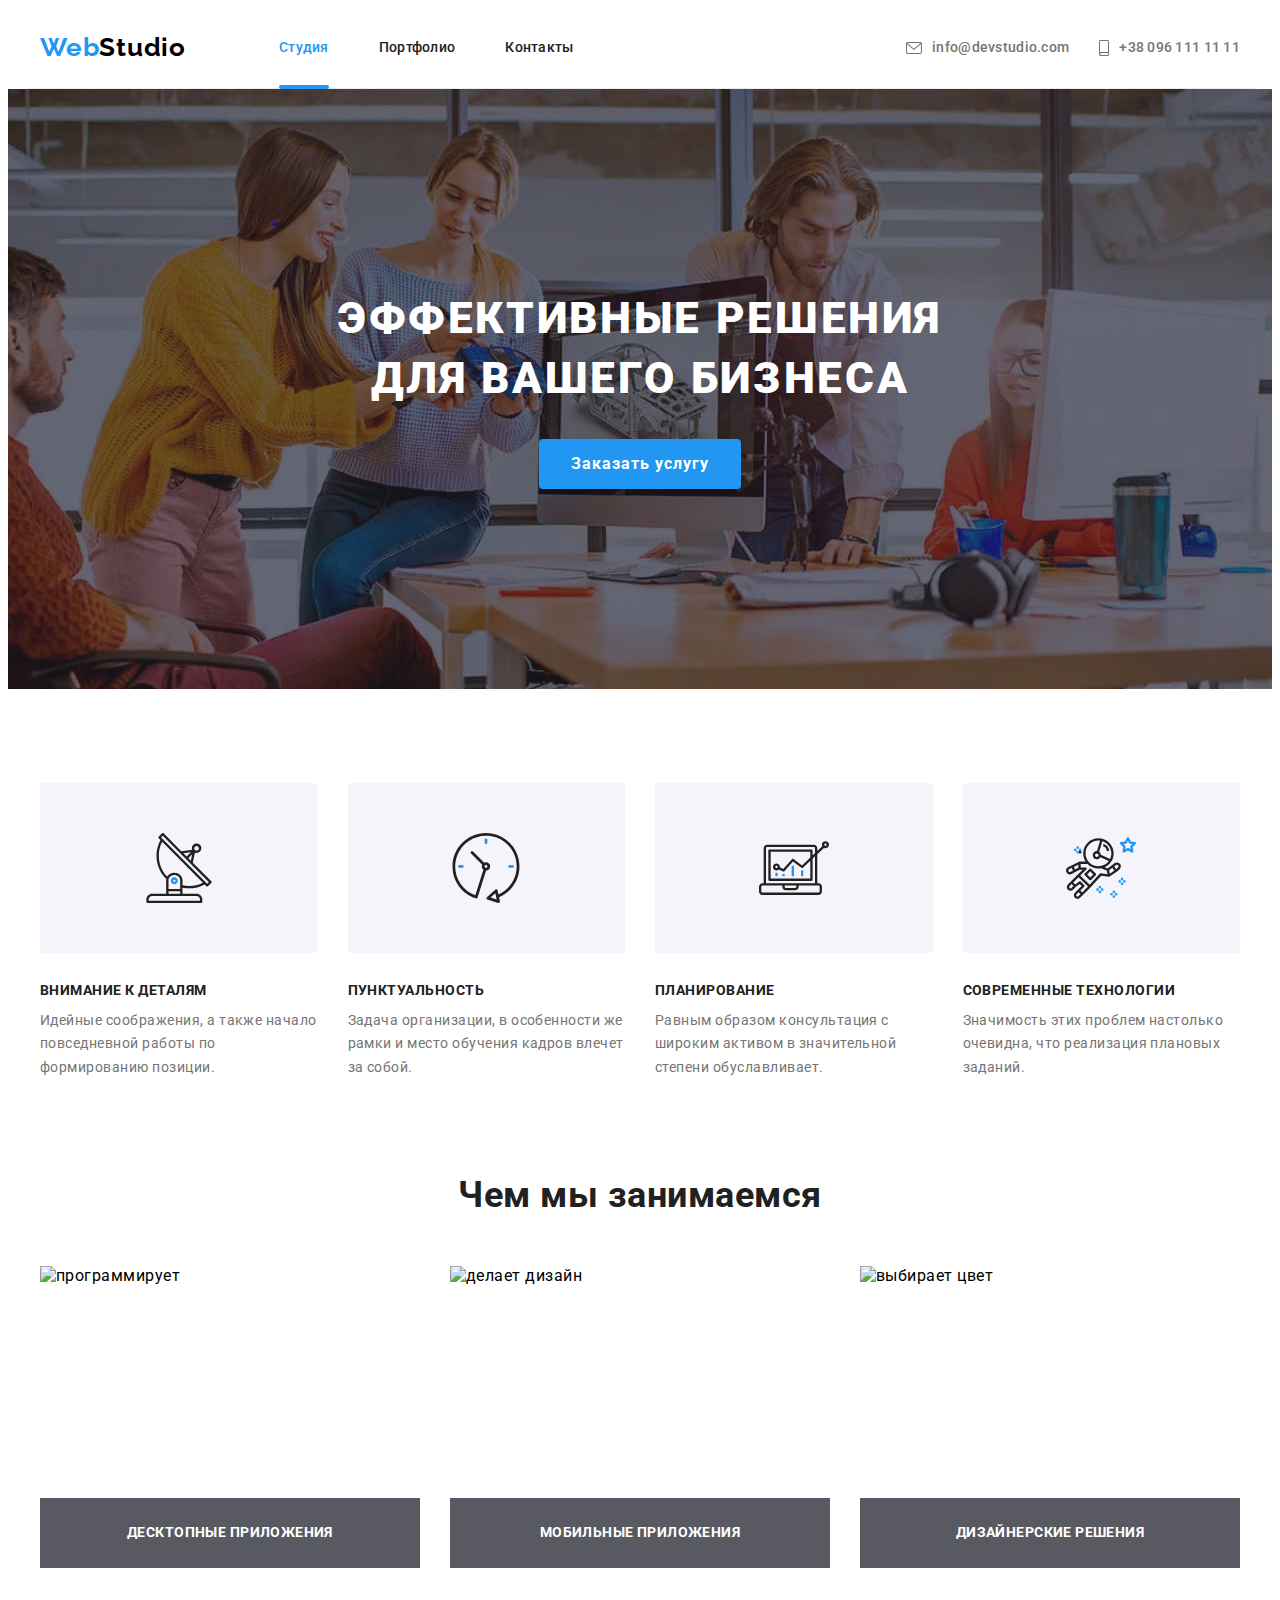
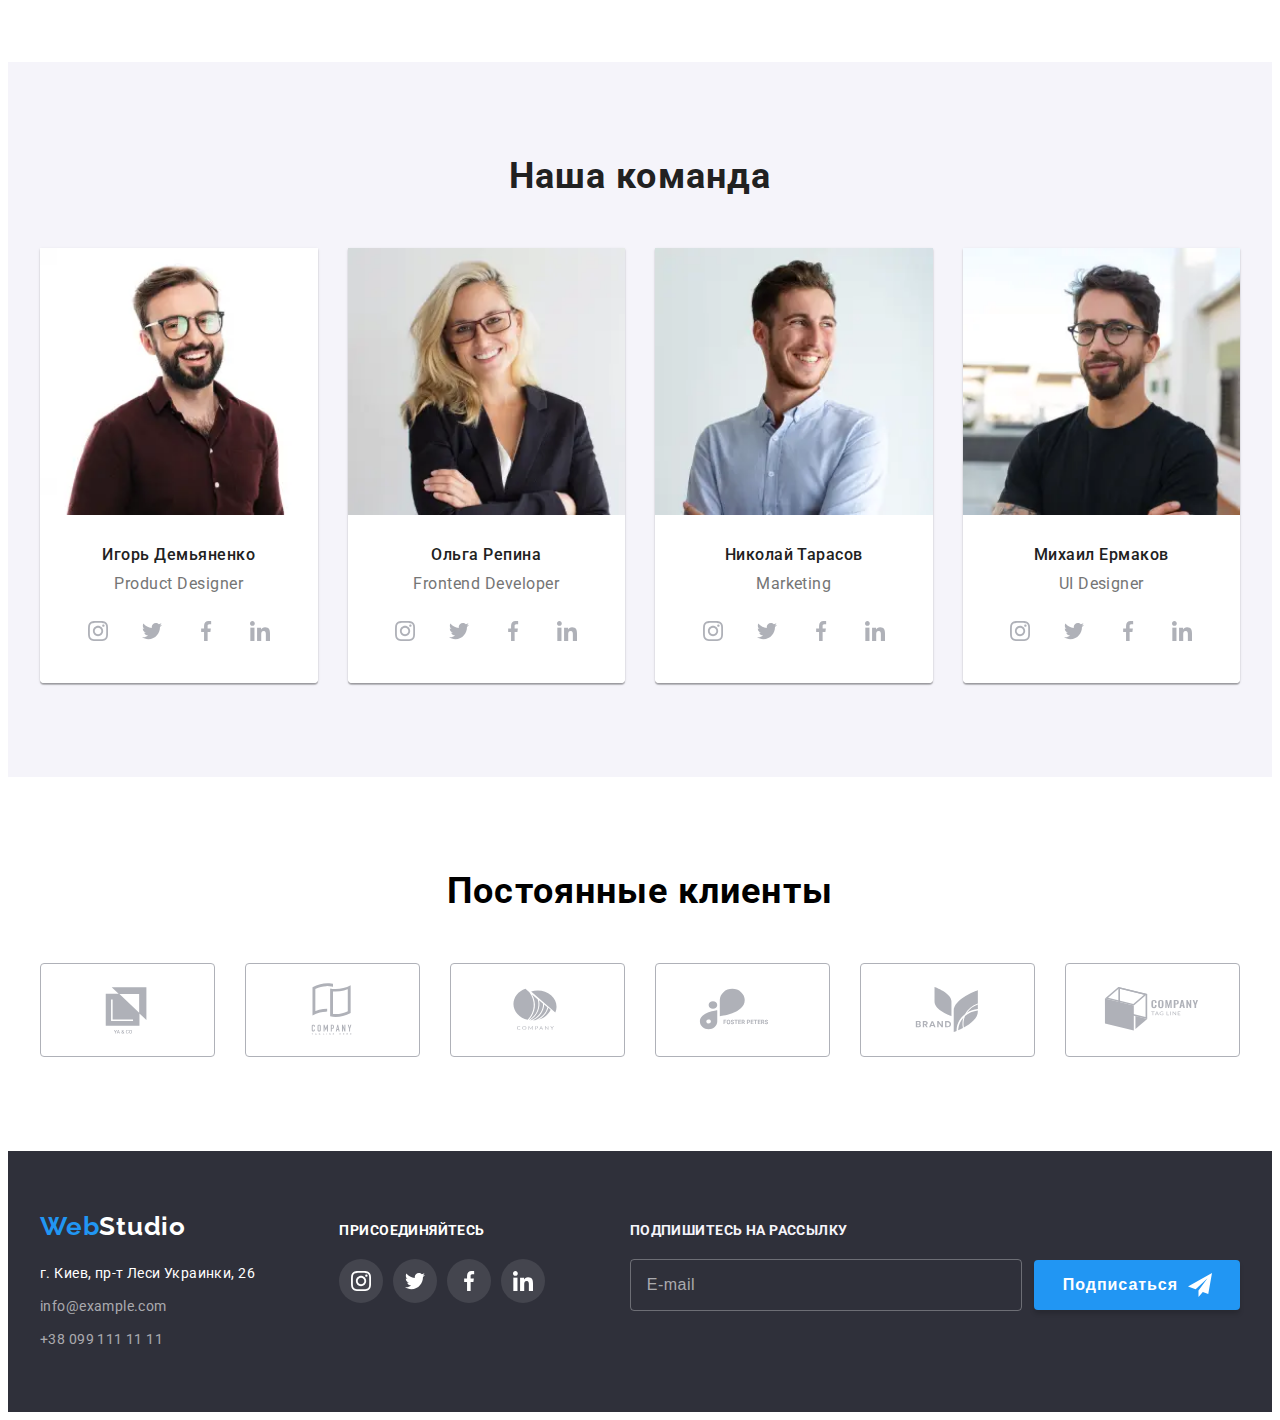
==== commit 6581c948: "д/з 8" ====
--- a/index.html
+++ b/index.html
@@ -15,43 +15,99 @@
 </head>
     <body>
         <!-- Header -->
-        <header class="page-header">
-            <div class="container header-container">
-                <nav class="navigation">
-                    <a class="logo link" href="./index.html" lang="en"><span class="part-logo">Web</span>Studio</a>
-                    <ul class="menu list">
-                        <li class="menu-item">
-                            <a class="menu-link current link" href="./index.html">Студия</a>
-                        </li>
-                        <li class="menu-item">
-                            <a class="menu-link link" href="./portfolio.html">Портфолио</a>
-                        </li>
-                        <li class="menu-item">
-                            <a class="menu-link link" href="">Контакты</a>
+        <header class="header">
+            <div class="container header__container">
+                <nav class="nav">
+                    <a class="logo link header__logo" href="./index.html" lang="en">
+                        <span class="logo__text logo__text--accent">Web</span>Studio
+                    </a>
+                    <ul class="nav__list list">
+                        <li class="nav__item">
+                            <a class="nav__link nav__link--current current link" href="./index.html">Студия</a>
+                        </li>
+                        <li class="nav__item">
+                            <a class="nav__link link" href="./portfolio.html">Портфолио</a>
+                        </li>
+                        <li class="nav__item">
+                            <a class="nav__link link" href="#">Контакты</a>
                         </li>
                     </ul>
                 </nav>
-                <ul class="menu list">
-                    <li class="contact-menu-item link">
-                        <a class="menu-contact link email-address " href="mailto:info@devstudio.com">
-                            <svg class="header-contact-icon" width="16" height="12">
+                <ul class="contacts header__contacts list">
+                    <li class="contacts__list link">
+                        <a class="contacts__link link" href="mailto:info@devstudio.com">
+                            <svg class="contacts__icon" width="16" height="12">
                                 <use href="./images/sprite.svg#icon-envelope"></use>
                             </svg> 
                             info@devstudio.com
                         </a>
                     </li>
-                    <li class="contact-menu-item link">
-                        <a class="menu-contact link phone-number" href="tel:+380961111111"> 
-                            <svg class="header-contact-icon" width="10" height="16">
+                    <li class="contacts__list link">
+                        <a class="contacts__link link" href="tel:+380961111111"> 
+                            <svg class="contacts__icon" width="10" height="16">
                             <use  href="./images/sprite.svg#icon-smartphone" ></use>
                             </svg>
                             +38 096 111 11 11
                         </a>
                     </li>
                 </ul>
+                <button type="button" class="menu-toggle header__menu-toggle js-open-menu" aria-expanded="false"
+                aria-controls="mobile-menu" aria-label="открытие мобильного меню">
+                    <svg class="menu-toggle__icon" width="40" height="40">
+                        <use href="./images/sprite.svg#icon-burger"></use>
+                    </svg>
+                </button>
             </div>
+            
         </header>
         <main>
+            <div class="mobile-menu menu-container container js-menu-container" id="mobile-menu">
+                <button type="button" class="menu-toggle mobile-menu__menu-toggle js-close-menu"  
+                aria-label="закрытие мобильного меню">
+                    <svg class="menu-toggle__icon" width="40" height="40">
+                        <use href="./images/sprite.svg#icon-close"></use>
+                    </svg>
+                </button>
+                <ul class="mob-list mobile-menu__mob-list list">
+                    <li class="mob-list__item">
+                        <a class="mob-list__link mob-list__link--current link" href="#">Студия</a>
+                    </li>
+                    <li class="mob-list__item">
+                        <a class="mob-list__link link" href="./portfolio.html">Портфолио</a>
+                    </li>
+                    <li class="mob-list__item">
+                        <a class="mob-list__link link" href="#">Контакты</a>
+                    </li>
+                </ul>
+            <div class="mob-menu-thumb">
+                <ul class="mob-contacts mobile-menu__mob-contacts list">
+                    <li class="mob-contacts__list">
+                        <a href="" class="mob-contacts__tel link" href="tel:+380961111111">+38 096 111 11 11</a>
+                    </li>
+                    <li class="mob-contacts__list">
+                        <a href="" class="mob-contacts__mail link" href="mailto:info@devstudio.com">info@devstudio.com</a>
+                    </li>
+                </ul>
+                <ul class="mob-social mobile-menu__mob-social list">
+                    <li class="mob-social__icon">
+                        <a class="mob-social__link link" href="https://www.instagram.com/" target="_blank"
+                            rel="noopener noreferrer">instagram</a>
+                    </li>
+                    <li class="mob-social__icon">
+                        <a class="mob-social__link link" href="https://www.twitter.com/" target="_blank"
+                            rel="noopener noreferrer">twitter</a>
+                    </li>
+                    <li class="mob-social__icon">
+                        <a class="mob-social__link link" href="https://www.facebook.com/" target="_blank"
+                            rel="noopener noreferrer">facebook</a>
+                    </li>
+                    <li class="mob-social__icon">
+                        <a class="mob-social__link link" href="https://www.linkedin.com/" target="_blank"
+                            rel="noopener noreferrer">linkedin</a>
+                    </li>
+                </ul>
+            </div>
+            </div>
             <!-- Hero section -->
             <section class="hero section">
                 <div class="hero__container">
@@ -65,44 +121,36 @@
                     <ul class="pecularities__list list">
                         <li class="pecularities__link link">
                             <div class="pecularities__icon-section">
-                                <a href="" class="pecularities__icon">
-                                    <svg width="70" height="70">
-                                        <use href="./images/sprite.svg#icon-antenna"></use>
-                                    </svg>
-                                </a>
+                                <svg class="pecularities__icon" width="70" height="70">
+                                    <use href="./images/sprite.svg#icon-antenna"></use>
+                                </svg>
                             </div>
                             <h3 class="pecularities__title">Внимание к деталям</h3>
                             <p class="pecularities__text">Идейные соображения, а также начало повседневной работы по формированию позиции.</p>
                         </li>
                         <li class="pecularities__link link">
                             <div class="pecularities__icon-section">
-                                <a href="" class="pecularities__icon">
-                                    <svg width="70" height="70">
-                                        <use href="./images/sprite.svg#icon-clock"></use>
-                                    </svg>
-                                </a>
+                                <svg class="pecularities__icon" width="70" height="70">
+                                    <use href="./images/sprite.svg#icon-clock"></use>
+                                </svg>
                             </div>
                             <h3 class="pecularities__title">Пунктуальность</h3>
                             <p class="pecularities__text">Задача организации, в особенности же рамки и место обучения кадров влечет за собой.</p>
                         </li>
                         <li class="pecularities__link link">
                             <div class="pecularities__icon-section">
-                                <a href="" class="pecularities__icon">
-                                    <svg width="70" height="70">
-                                        <use href="./images/sprite.svg#icon-diagram"></use>
-                                    </svg>
-                                </a>
+                                <svg class="pecularities__icon" width="70" height="70">
+                                    <use href="./images/sprite.svg#icon-diagram"></use>
+                                </svg>
                             </div>
                             <h3 class="pecularities__title">Планирование</h3>
                             <p class="pecularities__text">Равным образом консультация с широким активом в значительной степени обуславливает.</p>
                         </li>
                         <li class="pecularities__link link">
                             <div class="pecularities__icon-section">
-                                <a href="" class="pecularities__icon">
-                                    <svg width="70" height="70">
-                                        <use href="./images/sprite.svg#icon-astronaut"></use>
-                                    </svg>
-                                </a>
+                                <svg class="pecularities__icon" width="70" height="70">
+                                    <use href="./images/sprite.svg#icon-astronaut"></use>
+                                </svg>
                             </div>
                             <h3 class="pecularities__title">Современные технологии</h3>
                             <p class="pecularities__text">Значимость этих проблем настолько очевидна, что реализация плановых заданий.</p>
@@ -132,7 +180,30 @@
                 <div class="container">
                     <h2 class="team__title">Наша команда</h2>
                     <ul class="team__list list">
-                        <li class="team__item"><img src="./images/team1-image.jpg" alt="фотография сотрудника" width="270" height="260">
+                        <li class="team__item">
+                            <picture>
+                                <source srcset="./images/WebP/team1-image@1x.webp 1x,
+                                                ./images/WebP/team1-image@2x.webp 2x" 
+                                                 media="(min-width: 1200px)" type="image/webp"/>
+                                <source srcset="./images/team1-image@1x.jpg 1x, 
+                                                ./images/team1-image@2x.jpg 2x" 
+                                                media="(min-width: 1200px)" type="image/jpeg"/>
+
+                                <source srcset="./images/team-image-tab/WebP/team1-image-tab@1x.webp 1x,
+                                                ./images/team-image-tab/WebP/team1-image-tab@2x.webp 2x" 
+                                                media="(min-width: 768px)" type="image/webp"/>
+                                <source srcset="./images/team-image-tab/team1-image-tab@1x.jpg 1x, 
+                                                ./images/team-image-tab/team1-image-tab@2x.jpg 2x" 
+                                                media="(min-width: 768px)" type="image/jpeg"/>
+
+                                <source srcset="./images/team-image/WebP/team1-image-mobile@1x.webp 1x,
+                                                ./images/team-image/WebP/team1-image-mobile@2x.webp 2x" 
+                                                media="(min-width: 480px)" type="image/webp"/>
+                                <source srcset="./images/team-image/team1-image-mobile@1x.jpg 1x, 
+                                                ./images/team-image/team1-image-mobile@2x.jpg 2x" 
+                                                media="(min-width: 480px)" type="image/jpeg"/>
+                                <img class="team__img" src="./images/team1-image@1x.jpg" alt="на фото Игорь Демьяненко" width="270" height="260" />
+                            </picture>
                             <div class="team__info">
                                 <h3 class="team__name">Игорь Демьяненко</h3>
                                 <p lang="en" class="team__profession">Product Designer</p>
@@ -168,7 +239,30 @@
                                 </ul>
                             </div>
                         </li>
-                        <li class="team__item"><img src="./images/team2-image.jpg" alt="фотография сотрудника" width="270" height="260">
+                        <li class="team__item">
+                            <picture>
+                                <source srcset="./images/WebP/team2-image@1x.webp 1x,
+                                                ./images/WebP/team2-image@2x.webp 2x" 
+                                                media="(min-width: 1200px)" type="image/webp" />
+                                <source srcset="./images/team2-image@1x.jpg 1x, 
+                                                ./images/team2-image@2x.jpg 2x" 
+                                                media="(min-width: 1200px)" type="image/jpeg" />
+                            
+                                <source srcset="./images/team-image-tab/WebP/team2-image-tab@1x.webp 1x,
+                                                ./images/team-image-tab/WebP/team2-image-tab@2x.webp 2x"
+                                                media="(min-width: 768px)" type="image/webp" />
+                                <source srcset="./images/team-image-tab/team2-image-tab@1x.jpg 1x, 
+                                                ./images/team-image-tab/team2-image-tab@2x.jpg 2x"
+                                                media="(min-width: 768px)" type="image/jpeg" />
+                            
+                                <source srcset="./images/team-image/WebP/team2-image-mobile@1x.webp 1x,
+                                                ./images/team-image/WebP/team2-image-mobile@2x.webp 2x"
+                                                media="(min-width: 480px)" type="image/webp" />
+                                <source srcset="./images/team-image/team2-image-mobile@1x.jpg 1x, 
+                                                ./images/team-image/team2-image-mobile@2x.jpg 2x"
+                                                media="(min-width: 480px)" type="image/jpeg" />
+                                <img class="team__img" src="./images/team2-image@1x.jpg" alt="на фото Ольга Репина" width="270" height="260" />
+                            </picture>
                             <div class="team__info">
                                 <h3 class="team__name">Ольга Репина</h3>
                                 <p lang="en" class="team__profession">Frontend Developer</p>
@@ -204,7 +298,30 @@
                                 </ul>
                             </div>
                         </li>
-                        <li class="team__item"><img src="./images/team3-image.jpg" alt="фотография сотрудника" width="270" height="260">
+                        <li class="team__item">
+                            <picture>
+                                <source srcset="./images/WebP/team3-image@1x.webp 1x,
+                                                ./images/WebP/team3-image@2x.webp 2x" 
+                                                media="(min-width: 1200px)" type="image/webp" />
+                                <source srcset="./images/team3-image@1x.jpg 1x, 
+                                                ./images/team3-image@2x.jpg 2x" 
+                                                media="(min-width: 1200px)" type="image/jpeg" />
+                            
+                                <source srcset="./images/team-image-tab/WebP/team3-image-tab@1x.webp 1x,
+                                                ./images/team-image-tab/WebP/team3-image-tab@2x.webp 2x"
+                                                media="(min-width: 768px)" type="image/webp" />
+                                <source srcset="./images/team-image-tab/team3-image-tab@1x.jpg 1x, 
+                                                ./images/team-image-tab/team3-image-tab@2x.jpg 2x"
+                                                media="(min-width: 768px)" type="image/jpeg" />
+                            
+                                <source srcset="./images/team-image/WebP/team3-image-mobile@1x.webp 1x,
+                                                ./images/team-image/WebP/team3-image-mobile@2x.webp 2x"
+                                                media="(min-width: 480px)" type="image/webp" />
+                                <source srcset="./images/team-image/team3-image-mobile@1x.jpg 1x, 
+                                                ./images/team-image/team3-image-mobile@2x.jpg 2x"
+                                                media="(min-width: 480px)" type="image/jpeg" />
+                                <img class="team__img" src="./images/team3-image@1x.jpg" alt="на фото Николай Тарасов" width="270" height="260" />
+                            </picture>
                             <div class="team__info">
                                 <h3 class="team__name">Николай Тарасов</h3>
                                 <p lang="en" class="team__profession">Marketing</p>
@@ -240,7 +357,30 @@
                                 </ul>
                             </div>
                         </li>
-                        <li class="team__item"><img src="./images/team4-image.jpg" alt="фотография сотрудника" width="270" height="260">
+                        <li class="team__item">
+                            <picture>
+                                <source srcset="./images/WebP/team4-image@1x.webp 1x,
+                                                ./images/WebP/team4-image@2x.webp 2x" 
+                                                media="(min-width: 1200px)" type="image/webp" />
+                                <source srcset="./images/team4-image@1x.jpg 1x, 
+                                                ./images/team4-image@2x.jpg 2x" 
+                                                media="(min-width: 1200px)" type="image/jpeg" />
+                            
+                                <source srcset="./images/team-image-tab/WebP/team4-image-tab@1x.webp 1x,
+                                                ./images/team-image-tab/WebP/team4-image-tab@2x.webp 2x"
+                                                media="(min-width: 768px)" type="image/webp" />
+                                <source srcset="./images/team-image-tab/team4-image-tab@1x.jpg 1x, 
+                                                ./images/team-image-tab/team4-image-tab@2x.jpg 2x"
+                                                media="(min-width: 768px)" type="image/jpeg" />
+                            
+                                <source srcset="./images/team-image/WebP/team4-image-mobile@1x.webp 1x,
+                                                ./images/team-image/WebP/team4-image-mobile@2x.webp 2x"
+                                                media="(min-width: 480px)" type="image/webp" />
+                                <source srcset="./images/team-image/team4-image-mobile@1x.jpg 1x, 
+                                                ./images/team-image/team4-image-mobile@2x.jpg 2x"
+                                                media="(min-width: 480px)" type="image/jpeg" />
+                                <img class="team__img" src="./images/team4-image@1x.jpg" alt="на фото Михаил Ермаков" width="270" height="260" />
+                            </picture>
                             <div class="team__info">
                                 <h3 class="team__name">Михаил Ермаков</h3>
                                 <p lang="en" class="team__profession">UI Designer</p>
@@ -279,6 +419,7 @@
                     </ul>
                 </div>
             </section>
+            <!-- ################ CLIENTS ################# -->
             <section class="clients section">
                 <div class="container">
                     <h2 class="clients__title">Постоянные клиенты</h2>
@@ -329,62 +470,70 @@
                 </div>
             </section>
         </main>
+        <!-- ################### /CLIENTS ################# -->
         <!-- Footer -->
         <footer class="footer">
-            <div class="footer-container container">
-                <div class="footer-logo-contact">
-                    <a class="logo-footer link" href="./index.html" lang="en"><span class="part-logo">Web</span>Studio</a>
+            <div class="footer__container container">
+                <div class="footer__contact">
+                    <a class="logo footer__logo link footer__logo--white" href="./index.html" lang="en">
+                        <span class="logo__text logo__text--accent">Web</span>Studio
+                    </a>
                     <address class="address">
-                        <ul class="footer-list list">
-                            <li class="footer-item"><a class="footer-map link" href="https://goo.gl/maps/7doiL5XwBCKu4FnLA" target="_blank"
-                                    rel="noopener noreferrer">г. Киев, пр-т Леси
-                                    Украинки, 26 </a></li>
-                            <li class="footer-item"><a class="footer-contact link" href="mailto:info@example.com">info@example.com</a></li>
-                            <li class="footer-item"><a class="footer-contact link" href="tel:+380991111111">+38 099 111 11 11</a></li>
+                        <ul class="address__list list">
+                            <li class="address__item">
+                                <a class="address__map link" href="https://goo.gl/maps/7doiL5XwBCKu4FnLA" target="_blank"
+                                    rel="noopener noreferrer">г. Киев, пр-т Леси Украинки, 26 
+                                </a>
+                            </li>
+                            <li class="address__item">
+                                <a class="address__contact link" href="mailto:info@example.com">info@example.com</a>
+                            </li>
+                            <li class="address__item">
+                                <a class="address__contact link" href="tel:+380991111111">+38 099 111 11 11</a>
+                            </li>
                         </ul>
                     </address>
                 </div>
             
-                <div class="join">
-                    <b class="join-title">присоединяйтесь</b>
-                        <ul class="footer-icon-list list">
-                            <li class="footer-list-item list">
-                                <a href="" class="footer-list-link">
-                                    <svg class="footer-list-icon" width="20" height="20" aria-label="instagram">
+                <div class="footer__socials">
+                    <b class="footer__suptitle">присоединяйтесь</b>
+                        <ul class="footer__list list">
+                            <li class="footer__icon list">
+                                <a class="footer__link link" href="https://www.instagram.com/" target="_blank" rel="noopener noreferrer">
+                                    <svg class="footer__label" width="20" height="20" aria-label="instagram">
                                         <use href="./images/sprite.svg#icon-instagram"></use>
                                     </svg>
                                 </a>
                             </li>
-                            <li class="footer-list-item list">
-                                <a href="" class="footer-list-link">
-                                    <svg class="footer-list-icon" width="20" height="20" aria-label="twitter">
+                            <li class="footer__icon list">
+                                <a class="footer__link link" href="https://www.twitter.com/" target="_blank" rel="noopener noreferrer">
+                                    <svg class="footer__label" width="20" height="20" aria-label="twitter">
                                         <use href="./images/sprite.svg#icon-twitter"></use>
                                     </svg>
                                 </a>
                             </li>
-                            <li class="footer-list-item list">
-                                <a href="" class="footer-list-link">
-                                    <svg class="footer-list-icon" width="20" height="20" aria-label="facebook">
+                            <li class="footer__icon list">
+                                <a class="footer__link link" href="https://www.facebookcom/" target="_blank" rel="noopener noreferrer">
+                                    <svg class="footer__label" width="20" height="20" aria-label="facebook">
                                         <use href="./images/sprite.svg#icon-facebook"></use>
                                     </svg>
                                 </a>
                             </li>
-                            <li class="footer-list-item list">
-                                <a href="" class="footer-list-link">
-                                    <svg class="footer-list-icon" width="20" height="20" aria-label="linkedin">
+                            <li class="footer__icon list">
+                                <a class="footer__link link" href="https://www.linkedin.com/" target="_blank" rel="noopener noreferrer">
+                                    <svg class="footer__label" width="20" height="20" aria-label="linkedin">
                                         <use href="./images/sprite.svg#icon-linkedin"></use>
                                     </svg>
                                 </a>
                             </li>
                         </ul>
                 </div>
-                <div class="footer-send-form">
-                    <p class="footer-form-title">Подпишитесь на рассылку</p>
-                    <form class="footer-form" name="footer-form" autocomplete="on">
-                        <input class="footer-input" type="email" name="email" aria-label="E-mail" placeholder="E-mail" />
-                        <button class="footer-btn" type="submit">
-                            Подписаться
-                            <svg class="footer-icon-send" width="24" height="24">
+                <div class="footer__send-form">
+                    <p class="footer__form-title">Подпишитесь на рассылку</p>
+                    <form class="footer__form" name="footer-form" autocomplete="on">
+                        <input class="footer__input" type="email" name="email" aria-label="E-mail" placeholder="E-mail" />
+                        <button class="footer__btn" type="submit">Подписаться
+                            <svg class="footer__icon-send" width="24" height="24">
                                 <use href="./images/sprite.svg#icon-send"></use>
                             </svg>
                         </button>
@@ -397,53 +546,48 @@
         
         <div class="backdrop is-hidden" data-modal>
             <div class="modal">
-                <button class="modal-btn-close" data-modal-close type="button" aria-label="Закрыть" >
-                    <svg class="btn-icon-close" width="18" height="18">
+                <button class="modal__btn-close" data-modal-close type="button" aria-label="Закрыть" >
+                    <svg class="modal__icon-close" width="18" height="18">
                         <use href="./images/sprite.svg#icon-close"></use>
                     </svg>
                 </button>
                 <form class="contact-form">
                     <b class="form-title">Оставьте свои данные, мы вам перезвоним</b>
-                    <label class="contact-form-field">
-                        <span class="contact-form-field-span">Имя</span> 
-                        <!-- <div class="contact-form-input-wrapper"> -->
-                            <input class="contact-form-input" type="text" required name="user_name" minlength="2" />
-                            <svg class="contact-form-icon" width="18" height="18">
+                    <label class="contact-form__field">
+                        <span class="contact-form__field-span">Имя</span> 
+                            <input class="contact-form__input" type="text" required name="user_name" minlength="2" />
+                            <svg class="contact-form__icon" width="18" height="18">
                                 <use href="./images/sprite.svg#icon-person-black"></use>
                              </svg>
-                        <!-- </div> -->
                     </label>
-                    <label class="contact-form-field">
-                        <span class="contact-form-field-span">Телефон</span> 
-                        <!-- <div class="contact-form-input-wrapper"> -->
-                            <input class="contact-form-input" type="tel" required name="user_phone_number"
+                    <label class="contact-form__field">
+                        <span class="contact-form__field-span">Телефон</span> 
+                            <input class="contact-form__input" type="tel" required name="user_phone_number"
                             pattern="[0-9]{3}-[0-9]{3}-[0-9]{2}-[0-9]{2}" title="xxx-xxx-xx-xx" />
-                            <svg class="contact-form-icon" width="18" height="18">
+                            <svg class="contact-form__icon" width="18" height="18">
                                 <use href="./images/sprite.svg#icon-phone-black"></use>
                             </svg>
-                        <!-- </div> -->
                     </label>
-                    <label class="contact-form-field">
-                        <span class="contact-form-field-span">Почта</span> 
-                        <!-- <div class="contact-form-input-wrapper"> -->
-                            <input class="contact-form-input" type="email" required name="user_email">
-                            <svg class="contact-form-icon" width="18" height="18">
+                    <label class="contact-form__field">
+                        <span class="contact-form__field-span">Почта</span> 
+                            <input class="contact-form__input" type="email" required name="user_email">
+                            <svg class="contact-form__icon" width="18" height="18">
                                 <use href="./images/sprite.svg#icon-email-black"></use>
                             </svg>
-                        <!-- </div> -->
                     </label>
-                    <label class="contact-form-field-text">
-                        <span class="contact-form-field-span">Комментарий</span> 
-                        <textarea class="contact-form-comment" name="user_comment" placeholder="Введите текст"></textarea>
+                    <label class="contact-form__field-text">
+                        <span class="contact-form__field-span">Комментарий</span> 
+                        <textarea class="contact-form__comment" name="user_comment" placeholder="Введите текст"></textarea>
                     </label>
-                    <input class="contact-form-checkbox visually-hidden" type="checkbox" id="checkbox-policy" required name="user_policy">
-                    <label class="contact-form-checkbox-label" for="checkbox-policy">Соглашаюсь с рассылкой и принимаю&nbsp;
-                         <a class="contact-form-checkbox-link" href="">Условия договора</a> </label>
-                         <button class="contact-form-btn" type="submit">Отправить</button>
+                    <input class="contact-form__checkbox visually-hidden" type="checkbox" id="checkbox-policy" required name="user_policy">
+                    <label class="contact-form__checkbox-label" for="checkbox-policy">Соглашаюсь с рассылкой и принимаю&nbsp;
+                         <a class="contact-form__checkbox-link" href="">Условия договора</a> </label>
+                         <button class="contact-form__btn" type="submit">Отправить</button>
                 </form>
             </div>
         </div>
+        <script defer src="/js/mobile-menu.js"></script>
+        <script src="./js/modal.js"></script>
         
-        <script src="./js/modal.js"></script>
     </body>
 </html>--- a/css/main.min.css
+++ b/css/main.min.css
@@ -1 +1 @@
-:root{--primary-font-family: "Roboto", sans-serif;--secondary-font-family: "Raleway", sans-serif;--accent-color: #2196F3;--main-letter-spacing: 0.03em}.visually-hidden{position:absolute;width:1px;height:1px;margin:-1px;border:0;padding:0;white-space:nowrap;clip-path:inset(100%);clip:rect(0 0 0 0);overflow:hidden}h1,h2,h3,h4,h5,h6,p{margin-top:0;margin-bottom:0}ul,ol{margin-top:0;margin-bottom:0;padding-left:0}img{display:block}.link{text-decoration:none}.list{list-style:none}body{font-family:var(--primary-font-family);letter-spacing:var(--main-letter-spacing)}.container{width:1200px;padding-left:15px;padding-right:15px;margin-left:auto;margin-right:auto}.section{padding-top:94px;padding-bottom:94px}.backdrop{position:fixed;top:0;left:0;width:100vw;height:100vh;background-color:rgba(0,0,0,.2);opacity:1;transition:opacity 250ms cubic-bezier(0.4, 0, 0.2, 1),visibility 250ms cubic-bezier(0.4, 0, 0.2, 1)}.backdrop.is-hidden{opacity:0;visibility:hidden;pointer-events:none}.backdrop.is-hidden .modal{transform:translate(-50%, -50%) scale(0.9);opacity:0}.modal{position:absolute;top:50%;left:50%;padding:40px;min-width:528px;min-height:581px;border-radius:4px;background-color:#fff;box-shadow:0px 1px 3px rgba(0,0,0,.12),0px 1px 1px rgba(0,0,0,.14),0px 2px 1px rgba(0,0,0,.2);transform:translate(-50%, -50%) scale(1);opacity:1;transition:transform 250ms cubic-bezier(0.4, 0, 0.2, 1),opacity 250ms cubic-bezier(0.4, 0, 0.2, 1)}.modal-btn-close{position:absolute;top:8px;right:8px;display:flex;justify-content:center;align-items:center;margin-left:auto;width:30px;height:30px;border-radius:50%;cursor:pointer;background-color:#fff;border:1px solid rgba(0,0,0,.1);padding:0;transition:box-shadow 250ms cubic-bezier(0.4, 0, 0.2, 1),fill 250ms cubic-bezier(0.4, 0, 0.2, 1)}.modal-btn-close:hover{box-shadow:0px 1px 3px rgba(0,0,0,.12),0px 1px 1px rgba(0,0,0,.14),0px 2px 1px rgba(0,0,0,.2);fill:#2196f3}.form-title{font-family:"Roboto";font-style:normal;font-weight:700;font-size:20px;line-height:1.15;text-align:center;letter-spacing:.03em;color:#212121;margin-bottom:12px}.contact-form{display:flex;flex-direction:column}.contact-form-field{position:relative;display:block;margin-bottom:10px}.contact-form-field-text{display:block;margin-bottom:20px}.contact-form-field-span{font-family:"Roboto";font-style:normal;font-weight:400;font-size:12px;line-height:1.17;letter-spacing:.01em;color:#757575}.contact-form-input-wrapper{position:relative;margin-top:4px}.contact-form-input{display:block;width:100%;height:40px;padding-left:42px;border-radius:4px;border:1px solid rgba(33,33,33,.2);cursor:pointer;transition:border-color 250ms cubic-bezier(0.4, 0, 0.2, 1)}.contact-form-input:focus{outline:none;border-color:#2196f3}.contact-form-icon{position:absolute;top:50%;left:12px;transition:fill 250ms cubic-bezier(0.4, 0, 0.2, 1)}.contact-form-input:focus+.contact-form-icon{fill:#2196f3}.contact-form-comment{width:100%;height:120px;padding:12px 16px;margin-top:4px;resize:none;border-radius:4px;border:1px solid rgba(33,33,33,.2);transition:border-color 250ms cubic-bezier(0.4, 0, 0.2, 1)}.contact-form-comment::placeholder{font-family:"Roboto";font-style:normal;font-weight:400;font-size:14px;line-height:16px;letter-spacing:.01em;color:rgba(117,117,117,.5)}.contact-form-comment:focus{outline:none;border-color:#2196f3}.contact-form-checkbox-label{display:flex;align-items:center;justify-content:center;font-family:"Roboto";font-style:normal;font-weight:400;font-size:14px;line-height:24px;letter-spacing:.03em;margin-bottom:30px;color:#757575}.contact-form-checkbox-label::before{display:block;content:"";width:16px;height:15px;margin-right:8px;cursor:pointer;border:1px solid #212121;border-radius:2px}.contact-form-checkbox:checked+.contact-form-checkbox-label::before{background-color:#2196f3;background-image:url("../images/icon-check.svg");background-position:center;border:1px solid #2196f3}.contact-form-checkbox:focus+.contact-form-checkbox-label::before{outline:2px solid rgba(33,150,243,.5)}.contact-form-checkbox-link{color:#2196f3}.contact-form-btn{font-family:inherit;align-self:center;font-weight:700;font-size:16px;line-height:1.87;letter-spacing:.06em;color:#fff;cursor:pointer;background:var(--accent-color);box-shadow:0px 4px 4px rgba(0,0,0,.15);border-radius:4px;border:none;padding:10px 55px;transition:background-color 250ms cubic-bezier(0.4, 0, 0.2, 1)}.contact-form-btn:hover,.contact-form-btn:focus{background:#188ce8}.page-header{border-bottom:1px solid #ececec}.header-container{display:flex;align-items:center;justify-content:space-between}.navigation{display:flex;align-items:center}.menu{display:flex}.logo{font-family:var(--secondary-font-family);font-weight:700;font-size:26px;line-height:31px;color:#000;margin-right:95px}.part-logo{color:var(--accent-color)}.menu-item:not(:last-child){margin-right:50px}.menu-link{display:block;padding-top:32px;padding-bottom:32px;font-weight:500;font-size:14px;line-height:1.14;letter-spacing:.02em;color:#212121;transition:color 250ms cubic-bezier(0.4, 0, 0.2, 1)}.menu-link:hover,.menu-link:focus{color:var(--accent-color)}.menu-contact{display:flex;align-items:center;padding-top:32px;padding-bottom:32px}.phone-number{font-weight:500;font-size:14px;line-height:1.14;letter-spacing:.02em;color:#757575;margin-left:30px;transition:color 250ms cubic-bezier(0.4, 0, 0.2, 1)}.phone-number:hover,.phone-number:focus{color:var(--accent-color)}.header-contact-icon{margin-right:10px;fill:currentColor}.email-address{font-weight:500;font-size:14px;line-height:16px;letter-spacing:.02em;color:#757575;transition:color 250ms cubic-bezier(0.4, 0, 0.2, 1)}.email-address:hover,.email-address:focus{color:var(--accent-color)}.current{position:relative;color:var(--accent-color)}.current::after{position:absolute;width:100%;left:0;bottom:-1px;height:4px;background-color:var(--accent-color);content:"";border-radius:2px}.hero{max-width:1600px;margin:0 auto;background-color:#2f303a;padding-top:0px;padding-bottom:0px;text-align:center}.hero__container{max-width:1600px;margin:0 auto;padding-top:200px;padding-bottom:200px;background-image:linear-gradient(rgba(47, 48, 58, 0.4), rgba(47, 48, 58, 0.4)),url("../images/bg.jpg");background-repeat:no-repeat;background-size:cover;background-position:center;text-align:center}.hero__btn{font-family:inherit;font-weight:700;font-size:16px;line-height:1.87;letter-spacing:.06em;color:#fff;cursor:pointer;background:var(--accent-color);box-shadow:0px 4px 4px rgba(0,0,0,.15);border-radius:4px;border:none;padding:10px 32px;transition:background-color 250ms cubic-bezier(0.4, 0, 0.2, 1)}.hero__btn:hover,.hero__btn:focus{background:#188ce8}.hero__title{font-weight:900;font-size:44px;line-height:1.36;text-align:center;letter-spacing:.06em;text-transform:uppercase;color:#fff;margin-bottom:30px}.pecularities__list{display:flex;flex-wrap:wrap;margin-left:-30px;margin-top:-30px}.pecularities__link{flex-basis:calc(25% - 30px);margin-left:30px;margin-top:30px}.pecularities__title{font-weight:700;font-size:14px;line-height:1.14;text-transform:uppercase;color:#212121;margin-bottom:10px}.pecularities__text{font-weight:400;font-size:14px;line-height:1.71;color:#757575}.pecularities__icon-section{display:block;width:260px;height:120px;background-color:#f5f4fa;padding:25px 100px;margin-bottom:30px;border-radius:4px}.pecularities__icon{display:flex;justify-content:center;align-items:center}.works{padding-top:0}.works__list{display:flex;flex-wrap:wrap;margin-left:-30px;margin-top:-30px}.works__item{position:relative;flex-basis:calc(33.3333333333% - 30px);margin-left:30px;margin-top:30px}.works__overlay{position:absolute;bottom:0;width:100%;padding-top:27px;padding-bottom:27px;font-family:"Roboto";font-style:normal;font-weight:700;font-size:14px;line-height:1.14;text-align:center;letter-spacing:.03em;text-transform:uppercase;color:#fff;background-color:rgba(47,48,58,.8)}.works__title{font-weight:700;font-size:36px;line-height:1.17;text-align:center;color:#212121;margin-bottom:50px}.team__list{display:flex;flex-wrap:wrap;margin-left:-30px;margin-top:-30px}.team__item{flex-basis:calc(25% - 30px);margin-left:30px;margin-top:30px;box-shadow:0px 1px 3px rgba(0,0,0,.12),0px 1px 1px rgba(0,0,0,.14),0px 2px 1px rgba(0,0,0,.2);border-radius:0px 0px 4px 4px}.team{background-color:#f5f4fa}.team__title{font-weight:700;font-size:36px;line-height:1.17;text-align:center;color:#212121;margin-bottom:50px}.team__info{padding-top:30px;padding-bottom:30px;background-color:#fff}.team__name{font-weight:500;font-size:16px;line-height:1.19;text-align:center;color:#212121}.team__profession{font-weight:400;font-size:16px;line-height:1.19;text-align:center;color:#757575;margin-top:4px;margin-bottom:16px}.team__social-list{display:flex;justify-content:center}.team__social-label{fill:#afb1b8;transition:fill 250ms cubic-bezier(0.4, 0, 0.2, 1)}.team__social-link:hover .team__social-label,.team__social-link:focus .team__social-label{fill:#fff}.team__social-link{display:flex;align-items:center;justify-content:center;width:44px;height:44px;border-radius:50%;transition:background-color 250ms cubic-bezier(0.4, 0, 0.2, 1)}.team__social-link:hover,.team__social-link:focus{background-color:#2196f3}.team__social-icon:not(:last-child){margin-right:10px}.btn__filters--active{color:var(--accent-color)}.btn__filters{padding:6px 22px;font-family:inherit;font-weight:500;font-size:16px;line-height:1.62;text-align:center;color:#212121;cursor:pointer;background:#f5f4fa;border-radius:4px;border:none;transition:background-color 250ms cubic-bezier(0.4, 0, 0.2, 1),color 250ms cubic-bezier(0.4, 0, 0.2, 1),box-shadow 250ms cubic-bezier(0.4, 0, 0.2, 1)}.btn__filters .btn__filters--active,.btn__filters:hover,.btn__filters:focus{background-color:var(--accent-color);color:#fff;box-shadow:0px 3px 1px rgba(0,0,0,.1),0px 1px 2px rgba(0,0,0,.08),0px 2px 2px rgba(0,0,0,.12);border-radius:4px}.portfolio__list{display:flex;flex-wrap:wrap;margin-top:-30px;margin-left:-30px}.portfolio__project-img{position:relative;overflow:hidden}.portfolio__project-img::before{display:inline-block;content:"";position:absolute;top:0;left:0;width:100%;height:100%;background-color:rgba(33,150,243,.9);opacity:0;transform:translateY(100%);transition:transform 250ms cubic-bezier(0.4, 0, 0.2, 1)}.portfolio__overlay{position:absolute;top:0;left:0;width:100%;height:100%;padding:63px 24px;opacity:0;transform:translateY(100%);transition:transform 250ms cubic-bezier(0.4, 0, 0.2, 1)}.portfolio__overlay-text{font-size:18px;line-height:1.56;letter-spacing:.03em;color:#fff}.portfolio__item{flex-basis:calc(33.3333333333% - 30px);margin-left:30px;margin-top:30px;transition:box-shadow 250ms cubic-bezier(0.4, 0, 0.2, 1)}.portfolio__item:hover,.portfolio__item:focus{box-shadow:1px 4px 6px 0px rgba(0,0,0,.16),0px 4px 4px 0px rgba(0,0,0,.06),0px 1px 1px 0px rgba(0,0,0,.12)}.portfolio__item:hover .portfolio__project-img::before,.portfolio__item:hover .portfolio__overlay{transform:translateY(0);opacity:1}.portfolio__project-item{display:block}.portfolio__card-info{padding:20px 24px;background:#fff;border:1px solid #eee;border-top:none}.btn{display:flex;justify-content:center;margin-bottom:50px}.btn__item:not(:last-child){margin-right:8px}.cards-title{margin-bottom:4px;font-weight:700;font-size:18px;line-height:2;letter-spacing:.06em;color:#212121}.cards-suptitle{font-weight:400;font-size:16px;line-height:1.87;color:#757575}.clients__title{font-family:"Roboto";font-style:normal;font-weight:700;font-size:36px;line-height:1.17;text-align:center;letter-spacing:.03em;color:#212121;margin-bottom:50px}.clients__list{display:flex;justify-content:center}.clients__list-link{display:flex;align-items:center;justify-content:center;width:170px;height:92px;border:1px solid;border-radius:4px;color:#afb1b8;transition:color 250ms cubic-bezier(0.4, 0, 0.2, 1)}.clients__list-link:focus,.clients__list-link:hover{color:var(--accent-color)}.clients__list-icon{fill:currentColor}.clients__item:not(:last-child){margin-right:30px}.address{font-style:normal}.footer-item:not(:last-child){margin-bottom:9px}.footer{background-color:#2f303a;padding-top:60px;padding-bottom:60px}.footer-container{display:flex;align-items:baseline}.logo-footer{display:inline-block;font-family:var(--secondary-font-family);font-weight:700;font-size:26px;line-height:1.19;color:#fff;margin-bottom:20px}.footer-logo-contact{margin-right:70px}.footer-contact{font-weight:400;font-size:14px;line-height:1.71;color:rgba(255,255,255,.6);transition:color 250ms cubic-bezier(0.4, 0, 0.2, 1)}.footer-contact:hover,.footer-contact:focus{color:var(--accent-color)}.footer-map{font-weight:400;font-size:14px;line-height:1.71;color:#fff;transition:color 250ms cubic-bezier(0.4, 0, 0.2, 1)}.footer-map:hover,.footer-map:focus{color:var(--accent-color)}.join-title{display:inline-block;font-family:"Roboto";font-style:normal;font-weight:700;font-size:14px;line-height:1.14;letter-spacing:.03em;text-transform:uppercase;color:#fff;margin-bottom:20px}.footer-icon-list{display:flex}.footer-list-link{display:flex;justify-content:center;align-items:center;width:44px;height:44px;border-radius:50%;color:#fff;background-color:rgba(255,255,255,.1);transition:background-color 250ms cubic-bezier(0.4, 0, 0.2, 1)}.footer-list-link:hover,.footer-list-link:focus{background-color:#2196f3;color:#fff}.footer-list-icon{fill:currentColor}.footer-list-item:not(:last-child){margin-right:10px}.footer-form-title{display:inline-block;margin-bottom:20px;font-weight:700;font-size:14px;line-height:1.14;letter-spacing:.03em;text-transform:uppercase;color:#f5f4fa}.footer-form{display:flex;align-items:center}.footer-input{width:358px;height:50px;padding:0 16px;margin-right:12px;border:1px solid rgba(255,255,255,.3);border-radius:4px;background-color:rgba(0,0,0,0);color:#fff;font-size:16px;outline:none;transition:border-color 250ms cubic-bezier(0.4, 0, 0.2, 1)}.footer-input:focus{border-color:#2196f3}.footer-input::placeholder{font-size:16px;line-height:1.25;letter-spacing:.03em;color:rgba(255,255,255,.6)}.footer-btn{display:inline-flex;align-items:center;justify-content:center;padding:10px 28px 10px 29px;font-weight:700;font-size:16px;line-height:1.87;letter-spacing:.06em;color:#fff;background-color:#2196f3;border:none;box-shadow:0px 4px 4px rgba(0,0,0,.15);border-radius:4px;transition:background-color 250ms cubic-bezier(0.4, 0, 0.2, 1)}.footer-btn:hover,.footer-btn:focus{background-color:#188ce8}.footer-icon-send{margin-left:10px;fill:currentColor}.footer-send-form{margin-left:93px}/*# sourceMappingURL=main.min.css.map */+:root{--primary-font-family: "Roboto", sans-serif;--secondary-font-family: "Raleway", sans-serif;--accent-color: #2196F3;--main-letter-spacing: 0.03em}.visually-hidden{position:absolute;width:1px;height:1px;margin:-1px;border:0;padding:0;white-space:nowrap;clip-path:inset(100%);clip:rect(0 0 0 0);overflow:hidden}.current{position:relative;color:var(--accent-color)}.current::after{position:absolute;width:100%;left:0;bottom:-1px;height:4px;background-color:var(--accent-color);content:"";border-radius:2px}h1,h2,h3,h4,h5,h6,p{margin-top:0;margin-bottom:0}ul,ol{margin-top:0;margin-bottom:0;padding-left:0}img{display:block;width:100%;max-width:100%;height:auto}button{cursor:pointer}.link{text-decoration:none}.list{list-style:none}body{font-family:var(--primary-font-family);letter-spacing:var(--main-letter-spacing)}.container{width:100%;padding-left:15px;padding-right:15px;margin:0 auto}@media screen and (min-width: 480px){.container{width:480px}}@media screen and (min-width: 768px){.container{width:768px}}@media screen and (min-width: 1200px){.container{width:1200px}}.section{padding-top:60px;padding-bottom:60px}@media screen and (min-width: 1200px){.section{padding-top:94px;padding-bottom:94px}}.backdrop{position:fixed;top:0;left:0;width:100vw;height:100vh;background-color:rgba(0,0,0,.2);opacity:1;transition:opacity 250ms cubic-bezier(0.4, 0, 0.2, 1),visibility 250ms cubic-bezier(0.4, 0, 0.2, 1)}.backdrop.is-hidden{opacity:0;visibility:hidden;pointer-events:none}.backdrop.is-hidden .modal{transform:translate(-50%, -50%) scale(0.9);opacity:0}.modal{position:absolute;top:50%;left:50%;padding:40px;width:90vw;border-radius:4px;background-color:#fff;box-shadow:0px 1px 3px rgba(0,0,0,.12),0px 1px 1px rgba(0,0,0,.14),0px 2px 1px rgba(0,0,0,.2);transform:translate(-50%, -50%) scale(1);opacity:1;transition:transform 250ms cubic-bezier(0.4, 0, 0.2, 1),opacity 250ms cubic-bezier(0.4, 0, 0.2, 1)}@media screen and (min-width: 480px){.modal{width:450px;min-height:609px}}@media screen and (min-width: 1200px){.modal{top:50%;width:528px;min-height:581px}}.modal__btn-close{position:absolute;top:8px;right:8px;display:flex;justify-content:center;align-items:center;margin-left:auto;width:30px;height:30px;border-radius:50%;cursor:pointer;background-color:#fff;border:1px solid rgba(0,0,0,.1);padding:0;transition:box-shadow 250ms cubic-bezier(0.4, 0, 0.2, 1),fill 250ms cubic-bezier(0.4, 0, 0.2, 1)}.modal__btn-close:hover{box-shadow:0px 1px 3px rgba(0,0,0,.12),0px 1px 1px rgba(0,0,0,.14),0px 2px 1px rgba(0,0,0,.2);fill:#2196f3}.form-title{font-weight:700;font-size:16px;line-height:1.14;letter-spacing:.03em;font-family:"Roboto";font-style:normal;text-align:center;color:#212121;margin-bottom:12px}@media screen and (min-width: 480px){.form-title{margin-bottom:12px;font-size:20px;line-height:1.5;letter-spacing:.03em}}@media screen and (min-width: 1200px){.form-title{line-height:1.15}}.contact-form{display:flex;flex-direction:column}.contact-form__field{position:relative;display:block;margin-bottom:10px}.contact-form__field-text{display:block;margin-bottom:20px}.contact-form__field-span{font-family:"Roboto";font-style:normal;font-weight:400;font-size:12px;line-height:1.17;letter-spacing:.01em;color:#757575}.contact-form__input{display:block;width:100%;height:40px;padding-left:42px;border-radius:4px;border:1px solid rgba(33,33,33,.2);cursor:pointer;transition:border-color 250ms cubic-bezier(0.4, 0, 0.2, 1)}.contact-form__input:focus{outline:none;border-color:#2196f3}.contact-form__icon{position:absolute;top:50%;left:12px;transition:fill 250ms cubic-bezier(0.4, 0, 0.2, 1)}.contact-form__input:focus+.contact-form__icon{fill:#2196f3}.contact-form__comment{width:100%;height:120px;padding:12px 16px;margin-top:4px;resize:none;border-radius:4px;border:1px solid rgba(33,33,33,.2);transition:border-color 250ms cubic-bezier(0.4, 0, 0.2, 1)}.contact-form__comment::placeholder{font-family:"Roboto";font-style:normal;font-weight:400;font-size:14px;line-height:16px;letter-spacing:.01em;color:rgba(117,117,117,.5)}.contact-form__comment:focus{outline:none;border-color:#2196f3}.contact-form__checkbox-label{display:flex;align-items:center;justify-content:center;font-size:10px;line-height:1.14;letter-spacing:.01em;font-family:"Roboto";font-style:normal;margin-bottom:30px;color:#757575}@media screen and (min-width: 480px){.contact-form__checkbox-label{font-size:12px;line-height:1.17;letter-spacing:.03em}}@media screen and (min-width: 1200px){.contact-form__checkbox-label{font-size:14px;line-height:1.71;margin-left:12px}}.contact-form__checkbox-label::before{display:block;content:"";width:16px;height:15px;margin-right:8px;cursor:pointer;border:1px solid #212121;border-radius:2px}.contact-form__checkbox:checked+.contact-form__checkbox-label::before{background-color:#2196f3;background-image:url("../images/icon-check.svg");background-position:center;border:1px solid #2196f3}.contact-form__checkbox:focus+.contact-form__checkbox-label::before{outline:2px solid rgba(33,150,243,.5)}.contact-form__checkbox-link{color:#2196f3}.contact-form__btn{font-family:inherit;align-self:center;font-weight:700;font-size:16px;line-height:1.87;letter-spacing:.06em;color:#fff;cursor:pointer;background:var(--accent-color);box-shadow:0px 4px 4px rgba(0,0,0,.15);border-radius:4px;border:none;padding:10px 55px;transition:background-color 250ms cubic-bezier(0.4, 0, 0.2, 1)}.contact-form__btn:hover,.contact-form__btn:focus{background:#188ce8}.logo{display:inline-block;font-family:Raleway;font-weight:700;font-size:24px;line-height:1.17;letter-spacing:.03em;color:#000}.logo__text--accent{color:var(--accent-color)}@media screen and (min-width: 1200px){.logo{font-size:26px;line-height:1.19}}.header__container{position:relative;display:flex;align-items:center;border-bottom:1px solid #ececec}.nav{display:flex;align-items:center}.header__logo{padding-top:16px;padding-bottom:16px}@media screen and (min-width: 768px){.header__logo{padding-top:26px;padding-bottom:26px;margin-right:88px}}@media screen and (min-width: 1200px){.header__logo{margin-right:93px;padding-top:24px;padding-bottom:25px}}.nav__list{display:flex;align-items:center}@media screen and (max-width: 767px){.nav__list{display:none}}.nav__link{display:block;padding-top:32px;padding-bottom:32px;font-weight:500;font-size:14px;line-height:1.14;letter-spacing:.02em;color:#212121;transition:color 250ms cubic-bezier(0.4, 0, 0.2, 1)}.nav__link:hover,.nav__link:focus{color:var(--accent-color)}.nav__link--current{color:var(--accent-color)}.nav__item:not(:last-child){margin-right:50px}.contacts{display:flex;flex-direction:column}@media screen and (min-width: 1200px){.contacts{flex-direction:row}}.header__contacts{margin-left:auto}@media screen and (max-width: 767px){.header__contacts{display:none}}.contacts__link{display:flex;text-align:center;align-items:center;font-weight:500;font-size:12px;line-height:1.17;letter-spacing:.02em;color:#757575;transition:color 250ms cubic-bezier(0.4, 0, 0.2, 1)}.contacts__link:hover,.contacts__link:focus{color:var(--accent-color)}@media screen and (min-width: 1200px){.contacts__link{font-size:14px;line-height:1.14;padding-top:32px;padding-bottom:32px}}.contacts__list:not(:last-child){margin-bottom:10px}@media screen and (min-width: 1200px){.contacts__list:not(:last-child){margin-right:30px;margin-bottom:0}}.contacts__icon{margin-right:10px;fill:currentColor}.hero{padding-top:0px;padding-bottom:0px;text-align:center}.hero__container{padding-top:118px;padding-bottom:118px;background-color:#2f303a;background-image:linear-gradient(rgba(47, 48, 58, 0.4), rgba(47, 48, 58, 0.4)),url("../images/bg-mobile@1x.jpg");background-repeat:no-repeat;background-size:cover;background-position:center}@media(min-device-pixel-ratio: 2),(min-resolution: 192dpi),(min-resolution: 2dppx){.hero__container{background-image:linear-gradient(rgba(47, 48, 58, 0.4), rgba(47, 48, 58, 0.4)),url(../images/bg-mobile@2x.jpg)}}@media screen and (min-width: 768px){.hero__container{background-image:linear-gradient(rgba(47, 48, 58, 0.4), rgba(47, 48, 58, 0.4)),url(../images/bg-tablet@1x.jpg)}}@media screen and (min-width: 768px)and (min-device-pixel-ratio: 2),screen and (min-width: 768px)and (min-resolution: 192dpi),screen and (min-width: 768px)and (min-resolution: 2dppx){.hero__container{background-image:linear-gradient(rgba(47, 48, 58, 0.4), rgba(47, 48, 58, 0.4)),url(../images/bg-tablet@2x.jpg)}}@media screen and (min-width: 1200px){.hero__container{max-width:1600px;margin:0 auto;padding-top:200px;padding-bottom:200px;background-image:linear-gradient(rgba(47, 48, 58, 0.4), rgba(47, 48, 58, 0.4)),url(../images/bg@1x.jpg)}}@media screen and (min-width: 1200px)and (min-device-pixel-ratio: 2),screen and (min-width: 1200px)and (min-resolution: 192dpi),screen and (min-width: 1200px)and (min-resolution: 2dppx){.hero__container{background-image:linear-gradient(rgba(47, 48, 58, 0.4), rgba(47, 48, 58, 0.4)),url(../images/bg@2x.jpg)}}.hero__btn{font-family:inherit;font-weight:700;font-size:16px;line-height:1.87;letter-spacing:.06em;color:#fff;cursor:pointer;background:var(--accent-color);box-shadow:0px 4px 4px rgba(0,0,0,.15);border-radius:4px;border:none;padding:10px 32px;transition:background-color 250ms cubic-bezier(0.4, 0, 0.2, 1)}.hero__btn:hover,.hero__btn:focus{background:#188ce8}.hero__title{margin-bottom:30px;font-weight:900;font-size:26px;line-height:1.62;letter-spacing:.06em;text-align:center;text-transform:uppercase;color:#fff}@media screen and (min-width: 1200px){.hero__title{font-size:44px;line-height:1.36}}.pecularities__list{margin-top:-30px}@media screen and (min-width: 768px){.pecularities__list{display:flex;flex-wrap:wrap;margin-left:-30px}}.pecularities__link{margin-top:30px}@media screen and (min-width: 768px){.pecularities__link{flex-basis:calc(50% - 30px);margin-left:30px}}@media screen and (min-width: 1200px){.pecularities__link{flex-basis:calc(25% - 30px)}}.pecularities__title{font-weight:700;font-size:14px;line-height:1.14;text-transform:uppercase;text-align:center;color:#212121;margin-bottom:10px}@media screen and (min-width: 768px){.pecularities__title{text-align:start}}.pecularities__text{font-weight:400;font-size:14px;line-height:1.71;color:#757575}.pecularities__icon-section{display:flex;justify-content:center;align-items:center;height:120px;background-color:#f5f4fa;padding:25px 100px;margin-bottom:30px;border-radius:4px}.pecularities__icon{display:flex;justify-content:center;align-items:center}.works{padding-top:0}@media screen and (max-width: 1199px){.works{display:none}}.works__list{display:flex;flex-wrap:wrap;margin-left:-30px;margin-top:-30px}.works__item{position:relative;flex-basis:calc(33.3333333333% - 30px);margin-left:30px;margin-top:30px}.works__overlay{position:absolute;bottom:0;width:100%;padding-top:27px;padding-bottom:27px;font-family:"Roboto";font-style:normal;font-weight:700;font-size:14px;line-height:1.14;text-align:center;letter-spacing:.03em;text-transform:uppercase;color:#fff;background-color:rgba(47,48,58,.8)}.works__title{font-weight:700;font-size:36px;line-height:1.17;text-align:center;color:#212121;margin-bottom:50px}.team__list{margin-bottom:-30px}@media screen and (min-width: 768px){.team__list{display:flex;flex-wrap:wrap;margin-left:-30px}}.team__item{margin-bottom:30px;box-shadow:0px 1px 3px rgba(0,0,0,.12),0px 1px 1px rgba(0,0,0,.14),0px 2px 1px rgba(0,0,0,.2);border-radius:0px 0px 4px 4px}@media screen and (min-width: 768px){.team__item{flex-basis:calc(50% - 30px);margin-left:30px}}@media screen and (min-width: 1200px){.team__item{flex-basis:calc(25% - 30px)}}.team{background-color:#f5f4fa}.team__title{margin-bottom:30px;font-size:28px;line-height:1.19;letter-spacing:.03em;text-align:center;color:#212121}@media screen and (min-width: 1200px){.team__title{margin-bottom:50px;font-size:36px;line-height:1.16}}.team__info{padding-top:30px;padding-bottom:24px;text-align:center;background-color:#fff;border-radius:0px 0px 4px 4px}@media screen and (min-width: 1200px){.team__info{padding-bottom:30px}}.team__name{margin-bottom:10px;font-weight:500;font-size:16px;line-height:1.19;text-align:center;letter-spacing:.03em;color:#212121}.team__profession{font-weight:400;font-size:16px;line-height:1.19;text-align:center;color:#757575;margin-top:4px;margin-bottom:16px}.team__social-list{display:flex;justify-content:center}.team__social-label{fill:#afb1b8;transition:fill 250ms cubic-bezier(0.4, 0, 0.2, 1)}.team__social-link:hover .team__social-label,.team__social-link:focus .team__social-label{fill:#fff}.team__social-link{display:flex;align-items:center;justify-content:center;width:44px;height:44px;border-radius:50%;transition:background-color 250ms cubic-bezier(0.4, 0, 0.2, 1)}.team__social-link:hover,.team__social-link:focus{background-color:#2196f3}.team__social-icon:not(:last-child){margin-right:10px}.btn__filters--active{color:var(--accent-color)}.btn__filters{padding:6px 22px;font-family:inherit;font-weight:500;font-size:16px;line-height:1.62;text-align:center;color:#212121;cursor:pointer;background:#f5f4fa;border-radius:4px;border:none;transition:background-color 250ms cubic-bezier(0.4, 0, 0.2, 1),color 250ms cubic-bezier(0.4, 0, 0.2, 1),box-shadow 250ms cubic-bezier(0.4, 0, 0.2, 1)}.btn__filters .btn__filters--active,.btn__filters:hover,.btn__filters:focus{background-color:var(--accent-color);color:#fff;box-shadow:0px 3px 1px rgba(0,0,0,.1),0px 1px 2px rgba(0,0,0,.08),0px 2px 2px rgba(0,0,0,.12);border-radius:4px}.portfolio__list{display:flex;flex-wrap:wrap;margin-top:-30px;margin-left:-30px}.portfolio__project-img{position:relative;overflow:hidden}.portfolio__project-img::before{display:inline-block;content:"";position:absolute;top:0;left:0;width:100%;height:100%;background-color:rgba(33,150,243,.9);opacity:0;transform:translateY(100%);transition:transform 250ms cubic-bezier(0.4, 0, 0.2, 1)}.portfolio__overlay{position:absolute;top:0;left:0;width:100%;height:100%;padding:63px 24px;opacity:0;transform:translateY(100%);transition:transform 250ms cubic-bezier(0.4, 0, 0.2, 1)}.portfolio__overlay-text{font-size:18px;line-height:1.56;letter-spacing:.03em;color:#fff}.portfolio__item{flex-basis:calc(33.3333333333% - 30px);margin-left:30px;margin-top:30px;transition:box-shadow 250ms cubic-bezier(0.4, 0, 0.2, 1)}.portfolio__item:hover,.portfolio__item:focus{box-shadow:1px 4px 6px 0px rgba(0,0,0,.16),0px 4px 4px 0px rgba(0,0,0,.06),0px 1px 1px 0px rgba(0,0,0,.12)}.portfolio__item:hover .portfolio__project-img::before,.portfolio__item:hover .portfolio__overlay{transform:translateY(0);opacity:1}.portfolio__project-item{display:block}.portfolio__card-info{padding:20px 24px;background:#fff;border:1px solid #eee;border-top:none}.btn{display:flex;justify-content:center;margin-bottom:50px}.btn__item:not(:last-child){margin-right:8px}.cards-title{margin-bottom:4px;font-weight:700;font-size:18px;line-height:2;letter-spacing:.06em;color:#212121}.cards-suptitle{font-weight:400;font-size:16px;line-height:1.87;color:#757575}.clients__title{margin-bottom:30px;font-size:28px;line-height:1.19;letter-spacing:.03em;text-align:center;color:var(--header-text-color)}@media screen and (min-width: 1200px){.clients__title{margin-bottom:50px;font-size:36px;line-height:1.16}}.clients__list{display:flex;flex-wrap:wrap;margin-left:-30px;margin-bottom:-30px}.clients__list-link{display:flex;align-items:center;justify-content:center;height:92px;border:1px solid;border-radius:4px;color:#afb1b8;transition:color 250ms cubic-bezier(0.4, 0, 0.2, 1)}.clients__list-link:focus,.clients__list-link:hover{color:var(--accent-color)}.clients__list-icon{fill:currentColor}.clients__item{flex-basis:calc(50% - 30px);margin-left:30px;margin-bottom:30px}@media screen and (min-width: 768px){.clients__item{flex-basis:calc(33.3333333333% - 30px);margin-left:30px}}@media screen and (min-width: 1200px){.clients__item{flex-basis:calc(16.6666666667% - 30px)}}.address{font-style:normal}.address__item:not(:last-child){margin-bottom:8px}@media screen and (min-width: 1200px){.address__item:not(:last-child){margin-bottom:9px}}.footer{background-color:#2f303a;padding-top:60px;padding-bottom:60px}.footer__container{text-align:center}@media screen and (min-width: 768px){.footer__container{display:flex;justify-content:center;align-items:baseline;flex-wrap:wrap}}@media screen and (min-width: 1200px){.footer__container{display:flex;align-items:center;justify-content:center;align-items:baseline;justify-content:space-between;text-align:start}}.footer__logo{margin-bottom:20px}.footer__logo--white{color:#fff}.footer__contact{margin-bottom:60px}@media screen and (min-width: 768px){.footer__contact{margin:0 165px 0 0}}@media screen and (min-width: 1200px){.footer__contact{margin:0}}.address__contact{font-size:14px;line-height:1.71;letter-spacing:.03em;color:rgba(255,255,255,.6);transition:color 250ms cubic-bezier(0.4, 0, 0.2, 1)}.address__contact:hover,.address__contact:focus{color:var(--accent-color)}.address__map{font-size:14px;line-height:1.71;letter-spacing:.03em;color:#fff;transition:color 250ms cubic-bezier(0.4, 0, 0.2, 1)}.address__map:hover,.address__map:focus{color:var(--accent-color)}.footer__socials{margin-bottom:60px}@media screen and (min-width: 768px){.footer__socials{margin-bottom:0}}.footer__suptitle{display:inline-block;font-family:"Roboto";font-style:normal;font-weight:700;font-size:14px;line-height:1.14;letter-spacing:.03em;text-transform:uppercase;color:#fff;margin-bottom:20px}.footer__list{display:flex;align-items:center;justify-content:center}.footer__link{display:flex;align-items:center;justify-content:center;width:44px;height:44px;border-radius:50%;color:#fff;background-color:rgba(255,255,255,.1);transition:background-color 250ms cubic-bezier(0.4, 0, 0.2, 1)}.footer__link:hover,.footer__link:focus{background-color:#2196f3;color:#fff}.footer__icon{fill:currentColor}.footer__icon:not(:last-child){margin-right:10px}.footer__form-title{display:inline-block;margin-bottom:20px;font-weight:700;font-size:14px;line-height:1.14;letter-spacing:.03em;text-transform:uppercase;color:#f5f4fa}@media screen and (min-width: 1200px){.footer__form{display:flex;align-items:center}}.footer__input{margin-bottom:20px;display:block;width:100%;height:50px;padding:0 16px;border:1px solid rgba(255,255,255,.3);border-radius:4px;background-color:rgba(0,0,0,0);color:#fff;font-size:16px;outline:none;transition:border-color 250ms cubic-bezier(0.4, 0, 0.2, 1)}.footer__input:focus{border-color:#2196f3}.footer__input::placeholder{font-size:16px;line-height:1.25;letter-spacing:.03em;color:rgba(255,255,255,.6)}@media screen and (min-width: 768px){.footer__input{width:450px}}@media screen and (min-width: 1200px){.footer__input{width:358px;margin-right:12px;margin-bottom:0}}.footer__btn{display:inline-flex;align-items:center;justify-content:center;padding:10px 28px 10px 29px;font-weight:700;font-size:16px;line-height:1.87;letter-spacing:.06em;color:#fff;background-color:#2196f3;border:none;box-shadow:0px 4px 4px rgba(0,0,0,.15);border-radius:4px;transition:background-color 250ms cubic-bezier(0.4, 0, 0.2, 1)}.footer__btn:hover,.footer__btn:focus{background-color:#188ce8}.footer__icon-send{margin-left:10px;fill:currentColor}@media screen and (min-width: 768px){.footer__send-form{margin-top:60px}}@media screen and (min-width: 1200px){.footer__send-form{margin-top:0}}.menu-toggle{position:absolute;display:flex;align-items:center;justify-content:center;padding:0;top:10px;right:10px;width:40px;height:40px;background-color:rgba(0,0,0,0);border:none;transition:color 250ms cubic-bezier(0.4, 0, 0.2, 1)}.menu-toggle:hover,.menu-toggle:focus{color:var(--accent-color)}@media screen and (min-width: 768px){.menu-toggle{display:none}}.menu-toggle__icon{fill:currentColor}.menu-container{position:fixed;top:0;left:0;width:100vw;height:100vh;z-index:99;background-color:#fff;box-shadow:0px 4px 8px rgba(0,0,0,.04),0px 2px 4px rgba(0,0,0,.08),0px 1px 3px rgba(0,0,0,.16);transform:translateX(100%);transition:transform 250ms ease-in-out}.menu-container.is-open{transform:translateX(0)}.mobile-menu{display:flex;flex-direction:column;padding-top:48px;padding-bottom:48px;padding-left:20px;padding-right:20px}@media screen and (min-width: 480px){.mobile-menu{padding-left:40px;padding-right:40px}}.mob-list{display:flex;flex-direction:column;margin-bottom:auto}.mob-list__link{font-weight:500;font-size:40px;line-height:1.17;letter-spacing:.02em;color:#212121;transition:color 250ms cubic-bezier(0.4, 0, 0.2, 1)}.mob-list__link:hover,.mob-list__link:focus{color:var(--accent-color)}.mob-list__link--current{color:var(--accent-color)}.mob-list__item:not(:last-child){margin-bottom:32px}.mobile-menu__mob-contacts{margin-bottom:64px}.mob-contacts__tel{font-weight:500;font-size:32px;line-height:1.18;letter-spacing:.02em;color:var(--accent-color)}@media screen and (min-width: 480px){.mob-contacts__tel{font-size:34px}}.mob-contacts__mail{font-weight:500;font-size:24px;line-height:1.17;letter-spacing:.02em;color:#757575;transition:color 250ms cubic-bezier(0.4, 0, 0.2, 1)}.mob-contacts__mail:hover,.mob-contacts__mail:focus{color:var(--accent-color)}.mob-contacts__list:not(:last-child){margin-bottom:32px}.mob-social{display:flex;flex-wrap:wrap}.mob-social__icon:not(:last-child){margin-right:10px;padding-right:10px;border-right:1px solid rgba(33,33,33,.2)}.mob-social__link{font-weight:500;font-size:13px;line-height:1.22;letter-spacing:.02em;text-transform:capitalize;color:var(--accent-color)}@media screen and (min-width: 480px){.mob-social__link{font-size:18px}}.mob-menu_thumb{display:flex;flex-direction:column}/*# sourceMappingURL=main.min.css.map */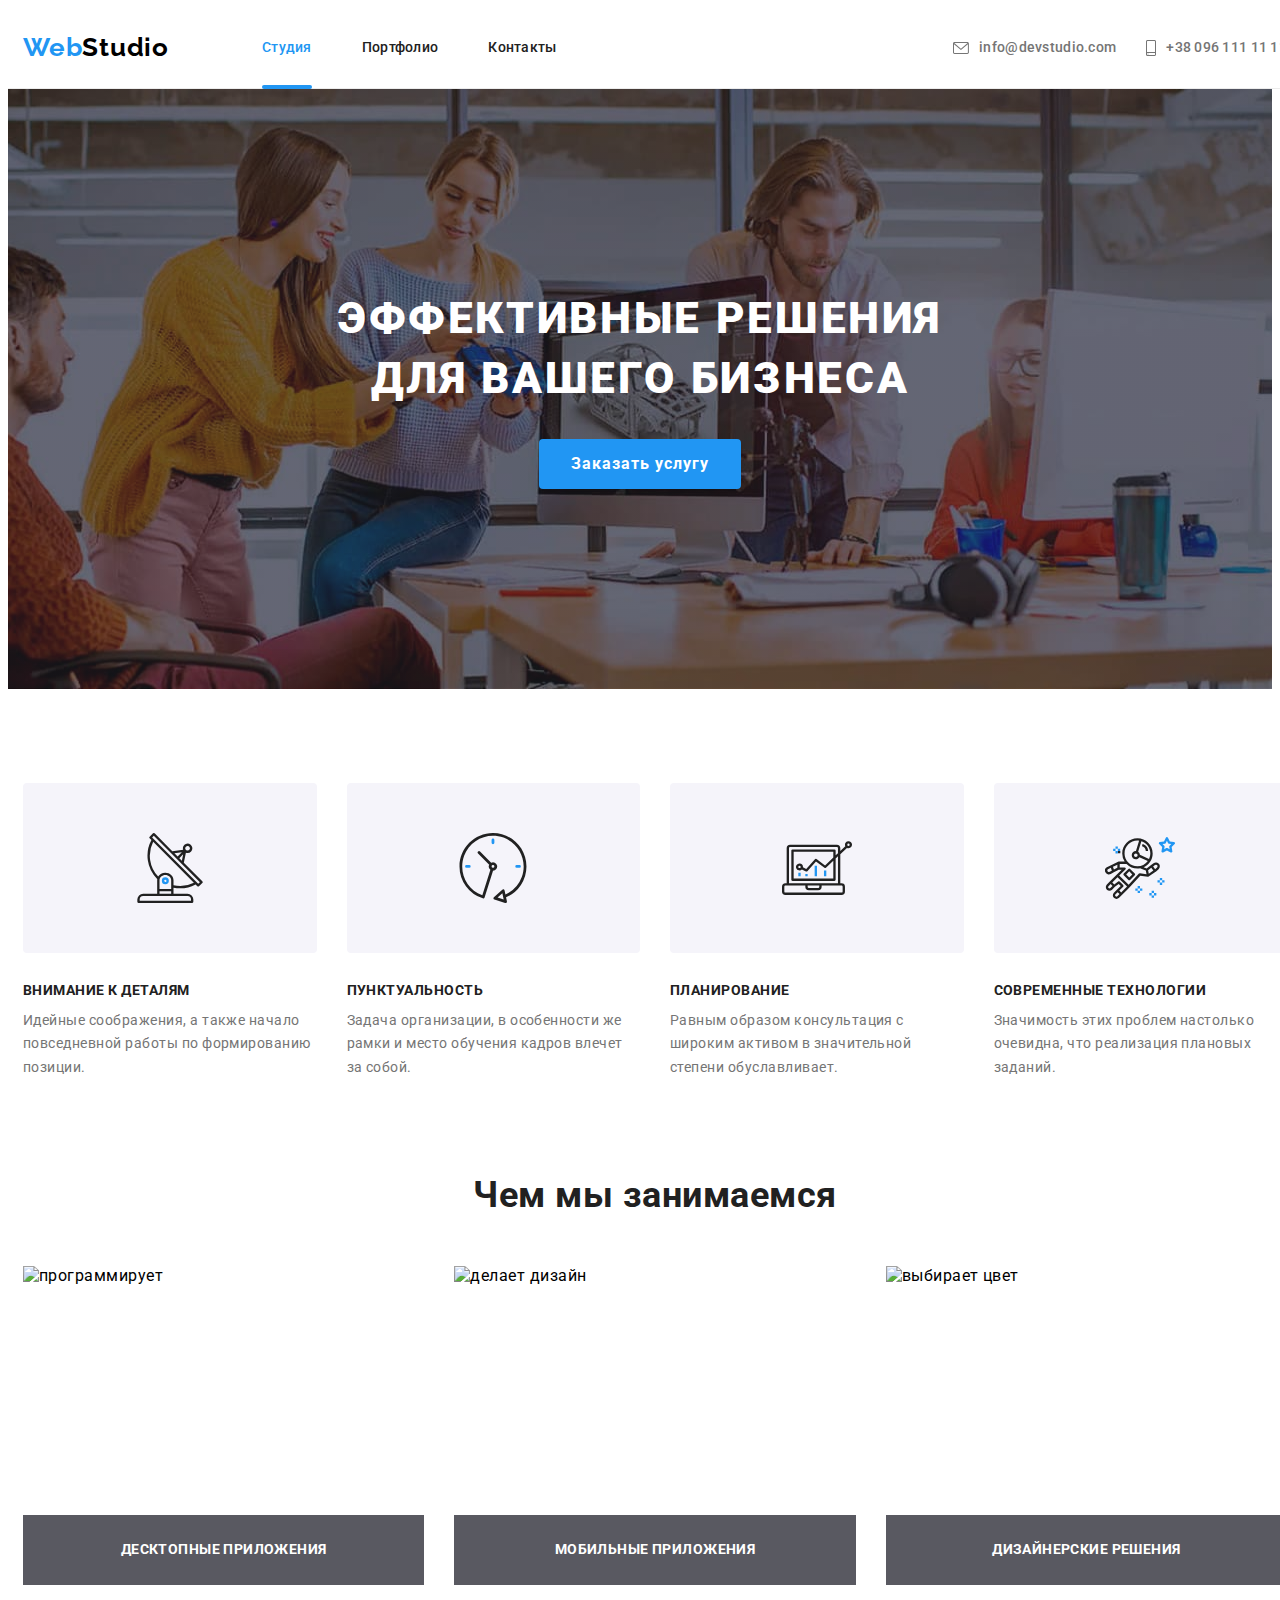
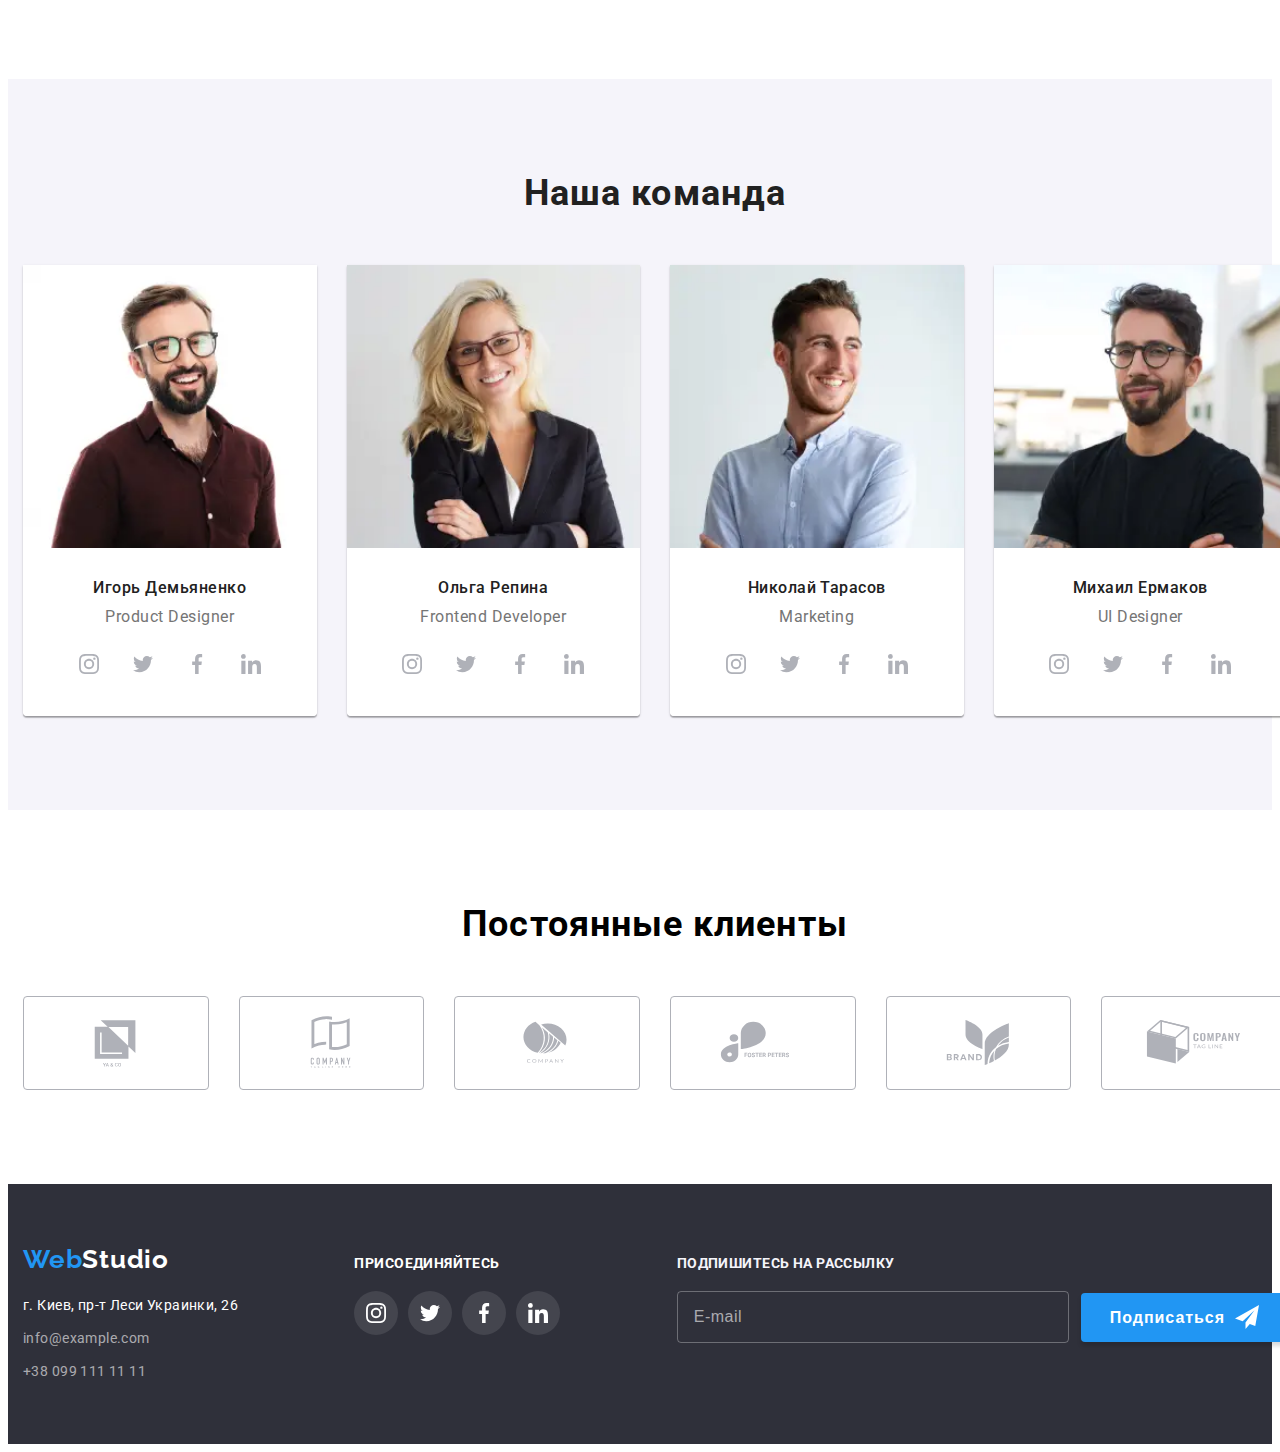
==== commit 8f8b1302: "ujh" ====
--- a/index.html
+++ b/index.html
@@ -79,34 +79,34 @@
                         <a class="mob-list__link link" href="#">Контакты</a>
                     </li>
                 </ul>
-            <div class="mob-menu-thumb">
-                <ul class="mob-contacts mobile-menu__mob-contacts list">
-                    <li class="mob-contacts__list">
-                        <a href="" class="mob-contacts__tel link" href="tel:+380961111111">+38 096 111 11 11</a>
-                    </li>
-                    <li class="mob-contacts__list">
-                        <a href="" class="mob-contacts__mail link" href="mailto:info@devstudio.com">info@devstudio.com</a>
-                    </li>
-                </ul>
-                <ul class="mob-social mobile-menu__mob-social list">
-                    <li class="mob-social__icon">
-                        <a class="mob-social__link link" href="https://www.instagram.com/" target="_blank"
-                            rel="noopener noreferrer">instagram</a>
-                    </li>
-                    <li class="mob-social__icon">
-                        <a class="mob-social__link link" href="https://www.twitter.com/" target="_blank"
-                            rel="noopener noreferrer">twitter</a>
-                    </li>
-                    <li class="mob-social__icon">
-                        <a class="mob-social__link link" href="https://www.facebook.com/" target="_blank"
-                            rel="noopener noreferrer">facebook</a>
-                    </li>
-                    <li class="mob-social__icon">
-                        <a class="mob-social__link link" href="https://www.linkedin.com/" target="_blank"
-                            rel="noopener noreferrer">linkedin</a>
-                    </li>
-                </ul>
-            </div>
+                <div class="mob-menu-thumb">
+                    <ul class="mob-contacts mobile-menu__mob-contacts list">
+                        <li class="mob-contacts__list">
+                            <a class="mob-contacts__tel link" href="tel:+380961111111">+38 096 111 11 11</a>
+                        </li>
+                        <li class="mob-contacts__list">
+                            <a class="mob-contacts__mail link" href="mailto:info@devstudio.com">info@devstudio.com</a>
+                        </li>
+                    </ul>
+                    <ul class="mob-social mobile-menu__mob-social list">
+                        <li class="mob-social__icon">
+                            <a class="mob-social__link link" href="https://www.instagram.com/" target="_blank"
+                                rel="noopener noreferrer">instagram</a>
+                        </li>
+                        <li class="mob-social__icon">
+                            <a class="mob-social__link link" href="https://www.twitter.com/" target="_blank"
+                                rel="noopener noreferrer">twitter</a>
+                        </li>
+                        <li class="mob-social__icon">
+                            <a class="mob-social__link link" href="https://www.facebook.com/" target="_blank"
+                                rel="noopener noreferrer">facebook</a>
+                        </li>
+                        <li class="mob-social__icon">
+                            <a class="mob-social__link link" href="https://www.linkedin.com/" target="_blank"
+                                rel="noopener noreferrer">linkedin</a>
+                        </li>
+                    </ul>
+                </div>
             </div>
             <!-- Hero section -->
             <section class="hero section">
@@ -198,10 +198,10 @@
 
                                 <source srcset="./images/team-image/WebP/team1-image-mobile@1x.webp 1x,
                                                 ./images/team-image/WebP/team1-image-mobile@2x.webp 2x" 
-                                                media="(min-width: 480px)" type="image/webp"/>
+                                                media="(max-width: 767px)" type="image/webp"/>
                                 <source srcset="./images/team-image/team1-image-mobile@1x.jpg 1x, 
                                                 ./images/team-image/team1-image-mobile@2x.jpg 2x" 
-                                                media="(min-width: 480px)" type="image/jpeg"/>
+                                                media="(max-width: 767px)" type="image/jpeg"/>
                                 <img class="team__img" src="./images/team1-image@1x.jpg" alt="на фото Игорь Демьяненко" width="270" height="260" />
                             </picture>
                             <div class="team__info">
@@ -257,10 +257,10 @@
                             
                                 <source srcset="./images/team-image/WebP/team2-image-mobile@1x.webp 1x,
                                                 ./images/team-image/WebP/team2-image-mobile@2x.webp 2x"
-                                                media="(min-width: 480px)" type="image/webp" />
+                                                media="(max-width: 767px)" type="image/webp" />
                                 <source srcset="./images/team-image/team2-image-mobile@1x.jpg 1x, 
                                                 ./images/team-image/team2-image-mobile@2x.jpg 2x"
-                                                media="(min-width: 480px)" type="image/jpeg" />
+                                                media="(max-width: 767px)" type="image/jpeg" />
                                 <img class="team__img" src="./images/team2-image@1x.jpg" alt="на фото Ольга Репина" width="270" height="260" />
                             </picture>
                             <div class="team__info">
@@ -316,10 +316,10 @@
                             
                                 <source srcset="./images/team-image/WebP/team3-image-mobile@1x.webp 1x,
                                                 ./images/team-image/WebP/team3-image-mobile@2x.webp 2x"
-                                                media="(min-width: 480px)" type="image/webp" />
+                                                media="(max-width: 767px)" type="image/webp" />
                                 <source srcset="./images/team-image/team3-image-mobile@1x.jpg 1x, 
                                                 ./images/team-image/team3-image-mobile@2x.jpg 2x"
-                                                media="(min-width: 480px)" type="image/jpeg" />
+                                                media="(max-width: 767px)" type="image/jpeg" />
                                 <img class="team__img" src="./images/team3-image@1x.jpg" alt="на фото Николай Тарасов" width="270" height="260" />
                             </picture>
                             <div class="team__info">
@@ -375,10 +375,10 @@
                             
                                 <source srcset="./images/team-image/WebP/team4-image-mobile@1x.webp 1x,
                                                 ./images/team-image/WebP/team4-image-mobile@2x.webp 2x"
-                                                media="(min-width: 480px)" type="image/webp" />
+                                                media="(max-width: 767px)" type="image/webp" />
                                 <source srcset="./images/team-image/team4-image-mobile@1x.jpg 1x, 
                                                 ./images/team-image/team4-image-mobile@2x.jpg 2x"
-                                                media="(min-width: 480px)" type="image/jpeg" />
+                                                media="(max-width: 767px)" type="image/jpeg" />
                                 <img class="team__img" src="./images/team4-image@1x.jpg" alt="на фото Михаил Ермаков" width="270" height="260" />
                             </picture>
                             <div class="team__info">
@@ -586,7 +586,7 @@
                 </form>
             </div>
         </div>
-        <script defer src="/js/mobile-menu.js"></script>
+        <script defer src="./js/mobile-menu.js"></script>
         <script src="./js/modal.js"></script>
         
     </body>
--- a/css/main.min.css
+++ b/css/main.min.css
@@ -1 +1 @@
-:root{--primary-font-family: "Roboto", sans-serif;--secondary-font-family: "Raleway", sans-serif;--accent-color: #2196F3;--main-letter-spacing: 0.03em}.visually-hidden{position:absolute;width:1px;height:1px;margin:-1px;border:0;padding:0;white-space:nowrap;clip-path:inset(100%);clip:rect(0 0 0 0);overflow:hidden}.current{position:relative;color:var(--accent-color)}.current::after{position:absolute;width:100%;left:0;bottom:-1px;height:4px;background-color:var(--accent-color);content:"";border-radius:2px}h1,h2,h3,h4,h5,h6,p{margin-top:0;margin-bottom:0}ul,ol{margin-top:0;margin-bottom:0;padding-left:0}img{display:block;width:100%;max-width:100%;height:auto}button{cursor:pointer}.link{text-decoration:none}.list{list-style:none}body{font-family:var(--primary-font-family);letter-spacing:var(--main-letter-spacing)}.container{width:100%;padding-left:15px;padding-right:15px;margin:0 auto}@media screen and (min-width: 480px){.container{width:480px}}@media screen and (min-width: 768px){.container{width:768px}}@media screen and (min-width: 1200px){.container{width:1200px}}.section{padding-top:60px;padding-bottom:60px}@media screen and (min-width: 1200px){.section{padding-top:94px;padding-bottom:94px}}.backdrop{position:fixed;top:0;left:0;width:100vw;height:100vh;background-color:rgba(0,0,0,.2);opacity:1;transition:opacity 250ms cubic-bezier(0.4, 0, 0.2, 1),visibility 250ms cubic-bezier(0.4, 0, 0.2, 1)}.backdrop.is-hidden{opacity:0;visibility:hidden;pointer-events:none}.backdrop.is-hidden .modal{transform:translate(-50%, -50%) scale(0.9);opacity:0}.modal{position:absolute;top:50%;left:50%;padding:40px;width:90vw;border-radius:4px;background-color:#fff;box-shadow:0px 1px 3px rgba(0,0,0,.12),0px 1px 1px rgba(0,0,0,.14),0px 2px 1px rgba(0,0,0,.2);transform:translate(-50%, -50%) scale(1);opacity:1;transition:transform 250ms cubic-bezier(0.4, 0, 0.2, 1),opacity 250ms cubic-bezier(0.4, 0, 0.2, 1)}@media screen and (min-width: 480px){.modal{width:450px;min-height:609px}}@media screen and (min-width: 1200px){.modal{top:50%;width:528px;min-height:581px}}.modal__btn-close{position:absolute;top:8px;right:8px;display:flex;justify-content:center;align-items:center;margin-left:auto;width:30px;height:30px;border-radius:50%;cursor:pointer;background-color:#fff;border:1px solid rgba(0,0,0,.1);padding:0;transition:box-shadow 250ms cubic-bezier(0.4, 0, 0.2, 1),fill 250ms cubic-bezier(0.4, 0, 0.2, 1)}.modal__btn-close:hover{box-shadow:0px 1px 3px rgba(0,0,0,.12),0px 1px 1px rgba(0,0,0,.14),0px 2px 1px rgba(0,0,0,.2);fill:#2196f3}.form-title{font-weight:700;font-size:16px;line-height:1.14;letter-spacing:.03em;font-family:"Roboto";font-style:normal;text-align:center;color:#212121;margin-bottom:12px}@media screen and (min-width: 480px){.form-title{margin-bottom:12px;font-size:20px;line-height:1.5;letter-spacing:.03em}}@media screen and (min-width: 1200px){.form-title{line-height:1.15}}.contact-form{display:flex;flex-direction:column}.contact-form__field{position:relative;display:block;margin-bottom:10px}.contact-form__field-text{display:block;margin-bottom:20px}.contact-form__field-span{font-family:"Roboto";font-style:normal;font-weight:400;font-size:12px;line-height:1.17;letter-spacing:.01em;color:#757575}.contact-form__input{display:block;width:100%;height:40px;padding-left:42px;border-radius:4px;border:1px solid rgba(33,33,33,.2);cursor:pointer;transition:border-color 250ms cubic-bezier(0.4, 0, 0.2, 1)}.contact-form__input:focus{outline:none;border-color:#2196f3}.contact-form__icon{position:absolute;top:50%;left:12px;transition:fill 250ms cubic-bezier(0.4, 0, 0.2, 1)}.contact-form__input:focus+.contact-form__icon{fill:#2196f3}.contact-form__comment{width:100%;height:120px;padding:12px 16px;margin-top:4px;resize:none;border-radius:4px;border:1px solid rgba(33,33,33,.2);transition:border-color 250ms cubic-bezier(0.4, 0, 0.2, 1)}.contact-form__comment::placeholder{font-family:"Roboto";font-style:normal;font-weight:400;font-size:14px;line-height:16px;letter-spacing:.01em;color:rgba(117,117,117,.5)}.contact-form__comment:focus{outline:none;border-color:#2196f3}.contact-form__checkbox-label{display:flex;align-items:center;justify-content:center;font-size:10px;line-height:1.14;letter-spacing:.01em;font-family:"Roboto";font-style:normal;margin-bottom:30px;color:#757575}@media screen and (min-width: 480px){.contact-form__checkbox-label{font-size:12px;line-height:1.17;letter-spacing:.03em}}@media screen and (min-width: 1200px){.contact-form__checkbox-label{font-size:14px;line-height:1.71;margin-left:12px}}.contact-form__checkbox-label::before{display:block;content:"";width:16px;height:15px;margin-right:8px;cursor:pointer;border:1px solid #212121;border-radius:2px}.contact-form__checkbox:checked+.contact-form__checkbox-label::before{background-color:#2196f3;background-image:url("../images/icon-check.svg");background-position:center;border:1px solid #2196f3}.contact-form__checkbox:focus+.contact-form__checkbox-label::before{outline:2px solid rgba(33,150,243,.5)}.contact-form__checkbox-link{color:#2196f3}.contact-form__btn{font-family:inherit;align-self:center;font-weight:700;font-size:16px;line-height:1.87;letter-spacing:.06em;color:#fff;cursor:pointer;background:var(--accent-color);box-shadow:0px 4px 4px rgba(0,0,0,.15);border-radius:4px;border:none;padding:10px 55px;transition:background-color 250ms cubic-bezier(0.4, 0, 0.2, 1)}.contact-form__btn:hover,.contact-form__btn:focus{background:#188ce8}.logo{display:inline-block;font-family:Raleway;font-weight:700;font-size:24px;line-height:1.17;letter-spacing:.03em;color:#000}.logo__text--accent{color:var(--accent-color)}@media screen and (min-width: 1200px){.logo{font-size:26px;line-height:1.19}}.header__container{position:relative;display:flex;align-items:center;border-bottom:1px solid #ececec}.nav{display:flex;align-items:center}.header__logo{padding-top:16px;padding-bottom:16px}@media screen and (min-width: 768px){.header__logo{padding-top:26px;padding-bottom:26px;margin-right:88px}}@media screen and (min-width: 1200px){.header__logo{margin-right:93px;padding-top:24px;padding-bottom:25px}}.nav__list{display:flex;align-items:center}@media screen and (max-width: 767px){.nav__list{display:none}}.nav__link{display:block;padding-top:32px;padding-bottom:32px;font-weight:500;font-size:14px;line-height:1.14;letter-spacing:.02em;color:#212121;transition:color 250ms cubic-bezier(0.4, 0, 0.2, 1)}.nav__link:hover,.nav__link:focus{color:var(--accent-color)}.nav__link--current{color:var(--accent-color)}.nav__item:not(:last-child){margin-right:50px}.contacts{display:flex;flex-direction:column}@media screen and (min-width: 1200px){.contacts{flex-direction:row}}.header__contacts{margin-left:auto}@media screen and (max-width: 767px){.header__contacts{display:none}}.contacts__link{display:flex;text-align:center;align-items:center;font-weight:500;font-size:12px;line-height:1.17;letter-spacing:.02em;color:#757575;transition:color 250ms cubic-bezier(0.4, 0, 0.2, 1)}.contacts__link:hover,.contacts__link:focus{color:var(--accent-color)}@media screen and (min-width: 1200px){.contacts__link{font-size:14px;line-height:1.14;padding-top:32px;padding-bottom:32px}}.contacts__list:not(:last-child){margin-bottom:10px}@media screen and (min-width: 1200px){.contacts__list:not(:last-child){margin-right:30px;margin-bottom:0}}.contacts__icon{margin-right:10px;fill:currentColor}.hero{padding-top:0px;padding-bottom:0px;text-align:center}.hero__container{padding-top:118px;padding-bottom:118px;background-color:#2f303a;background-image:linear-gradient(rgba(47, 48, 58, 0.4), rgba(47, 48, 58, 0.4)),url("../images/bg-mobile@1x.jpg");background-repeat:no-repeat;background-size:cover;background-position:center}@media(min-device-pixel-ratio: 2),(min-resolution: 192dpi),(min-resolution: 2dppx){.hero__container{background-image:linear-gradient(rgba(47, 48, 58, 0.4), rgba(47, 48, 58, 0.4)),url(../images/bg-mobile@2x.jpg)}}@media screen and (min-width: 768px){.hero__container{background-image:linear-gradient(rgba(47, 48, 58, 0.4), rgba(47, 48, 58, 0.4)),url(../images/bg-tablet@1x.jpg)}}@media screen and (min-width: 768px)and (min-device-pixel-ratio: 2),screen and (min-width: 768px)and (min-resolution: 192dpi),screen and (min-width: 768px)and (min-resolution: 2dppx){.hero__container{background-image:linear-gradient(rgba(47, 48, 58, 0.4), rgba(47, 48, 58, 0.4)),url(../images/bg-tablet@2x.jpg)}}@media screen and (min-width: 1200px){.hero__container{max-width:1600px;margin:0 auto;padding-top:200px;padding-bottom:200px;background-image:linear-gradient(rgba(47, 48, 58, 0.4), rgba(47, 48, 58, 0.4)),url(../images/bg@1x.jpg)}}@media screen and (min-width: 1200px)and (min-device-pixel-ratio: 2),screen and (min-width: 1200px)and (min-resolution: 192dpi),screen and (min-width: 1200px)and (min-resolution: 2dppx){.hero__container{background-image:linear-gradient(rgba(47, 48, 58, 0.4), rgba(47, 48, 58, 0.4)),url(../images/bg@2x.jpg)}}.hero__btn{font-family:inherit;font-weight:700;font-size:16px;line-height:1.87;letter-spacing:.06em;color:#fff;cursor:pointer;background:var(--accent-color);box-shadow:0px 4px 4px rgba(0,0,0,.15);border-radius:4px;border:none;padding:10px 32px;transition:background-color 250ms cubic-bezier(0.4, 0, 0.2, 1)}.hero__btn:hover,.hero__btn:focus{background:#188ce8}.hero__title{margin-bottom:30px;font-weight:900;font-size:26px;line-height:1.62;letter-spacing:.06em;text-align:center;text-transform:uppercase;color:#fff}@media screen and (min-width: 1200px){.hero__title{font-size:44px;line-height:1.36}}.pecularities__list{margin-top:-30px}@media screen and (min-width: 768px){.pecularities__list{display:flex;flex-wrap:wrap;margin-left:-30px}}.pecularities__link{margin-top:30px}@media screen and (min-width: 768px){.pecularities__link{flex-basis:calc(50% - 30px);margin-left:30px}}@media screen and (min-width: 1200px){.pecularities__link{flex-basis:calc(25% - 30px)}}.pecularities__title{font-weight:700;font-size:14px;line-height:1.14;text-transform:uppercase;text-align:center;color:#212121;margin-bottom:10px}@media screen and (min-width: 768px){.pecularities__title{text-align:start}}.pecularities__text{font-weight:400;font-size:14px;line-height:1.71;color:#757575}.pecularities__icon-section{display:flex;justify-content:center;align-items:center;height:120px;background-color:#f5f4fa;padding:25px 100px;margin-bottom:30px;border-radius:4px}.pecularities__icon{display:flex;justify-content:center;align-items:center}.works{padding-top:0}@media screen and (max-width: 1199px){.works{display:none}}.works__list{display:flex;flex-wrap:wrap;margin-left:-30px;margin-top:-30px}.works__item{position:relative;flex-basis:calc(33.3333333333% - 30px);margin-left:30px;margin-top:30px}.works__overlay{position:absolute;bottom:0;width:100%;padding-top:27px;padding-bottom:27px;font-family:"Roboto";font-style:normal;font-weight:700;font-size:14px;line-height:1.14;text-align:center;letter-spacing:.03em;text-transform:uppercase;color:#fff;background-color:rgba(47,48,58,.8)}.works__title{font-weight:700;font-size:36px;line-height:1.17;text-align:center;color:#212121;margin-bottom:50px}.team__list{margin-bottom:-30px}@media screen and (min-width: 768px){.team__list{display:flex;flex-wrap:wrap;margin-left:-30px}}.team__item{margin-bottom:30px;box-shadow:0px 1px 3px rgba(0,0,0,.12),0px 1px 1px rgba(0,0,0,.14),0px 2px 1px rgba(0,0,0,.2);border-radius:0px 0px 4px 4px}@media screen and (min-width: 768px){.team__item{flex-basis:calc(50% - 30px);margin-left:30px}}@media screen and (min-width: 1200px){.team__item{flex-basis:calc(25% - 30px)}}.team{background-color:#f5f4fa}.team__title{margin-bottom:30px;font-size:28px;line-height:1.19;letter-spacing:.03em;text-align:center;color:#212121}@media screen and (min-width: 1200px){.team__title{margin-bottom:50px;font-size:36px;line-height:1.16}}.team__info{padding-top:30px;padding-bottom:24px;text-align:center;background-color:#fff;border-radius:0px 0px 4px 4px}@media screen and (min-width: 1200px){.team__info{padding-bottom:30px}}.team__name{margin-bottom:10px;font-weight:500;font-size:16px;line-height:1.19;text-align:center;letter-spacing:.03em;color:#212121}.team__profession{font-weight:400;font-size:16px;line-height:1.19;text-align:center;color:#757575;margin-top:4px;margin-bottom:16px}.team__social-list{display:flex;justify-content:center}.team__social-label{fill:#afb1b8;transition:fill 250ms cubic-bezier(0.4, 0, 0.2, 1)}.team__social-link:hover .team__social-label,.team__social-link:focus .team__social-label{fill:#fff}.team__social-link{display:flex;align-items:center;justify-content:center;width:44px;height:44px;border-radius:50%;transition:background-color 250ms cubic-bezier(0.4, 0, 0.2, 1)}.team__social-link:hover,.team__social-link:focus{background-color:#2196f3}.team__social-icon:not(:last-child){margin-right:10px}.btn__filters--active{color:var(--accent-color)}.btn__filters{padding:6px 22px;font-family:inherit;font-weight:500;font-size:16px;line-height:1.62;text-align:center;color:#212121;cursor:pointer;background:#f5f4fa;border-radius:4px;border:none;transition:background-color 250ms cubic-bezier(0.4, 0, 0.2, 1),color 250ms cubic-bezier(0.4, 0, 0.2, 1),box-shadow 250ms cubic-bezier(0.4, 0, 0.2, 1)}.btn__filters .btn__filters--active,.btn__filters:hover,.btn__filters:focus{background-color:var(--accent-color);color:#fff;box-shadow:0px 3px 1px rgba(0,0,0,.1),0px 1px 2px rgba(0,0,0,.08),0px 2px 2px rgba(0,0,0,.12);border-radius:4px}.portfolio__list{display:flex;flex-wrap:wrap;margin-top:-30px;margin-left:-30px}.portfolio__project-img{position:relative;overflow:hidden}.portfolio__project-img::before{display:inline-block;content:"";position:absolute;top:0;left:0;width:100%;height:100%;background-color:rgba(33,150,243,.9);opacity:0;transform:translateY(100%);transition:transform 250ms cubic-bezier(0.4, 0, 0.2, 1)}.portfolio__overlay{position:absolute;top:0;left:0;width:100%;height:100%;padding:63px 24px;opacity:0;transform:translateY(100%);transition:transform 250ms cubic-bezier(0.4, 0, 0.2, 1)}.portfolio__overlay-text{font-size:18px;line-height:1.56;letter-spacing:.03em;color:#fff}.portfolio__item{flex-basis:calc(33.3333333333% - 30px);margin-left:30px;margin-top:30px;transition:box-shadow 250ms cubic-bezier(0.4, 0, 0.2, 1)}.portfolio__item:hover,.portfolio__item:focus{box-shadow:1px 4px 6px 0px rgba(0,0,0,.16),0px 4px 4px 0px rgba(0,0,0,.06),0px 1px 1px 0px rgba(0,0,0,.12)}.portfolio__item:hover .portfolio__project-img::before,.portfolio__item:hover .portfolio__overlay{transform:translateY(0);opacity:1}.portfolio__project-item{display:block}.portfolio__card-info{padding:20px 24px;background:#fff;border:1px solid #eee;border-top:none}.btn{display:flex;justify-content:center;margin-bottom:50px}.btn__item:not(:last-child){margin-right:8px}.cards-title{margin-bottom:4px;font-weight:700;font-size:18px;line-height:2;letter-spacing:.06em;color:#212121}.cards-suptitle{font-weight:400;font-size:16px;line-height:1.87;color:#757575}.clients__title{margin-bottom:30px;font-size:28px;line-height:1.19;letter-spacing:.03em;text-align:center;color:var(--header-text-color)}@media screen and (min-width: 1200px){.clients__title{margin-bottom:50px;font-size:36px;line-height:1.16}}.clients__list{display:flex;flex-wrap:wrap;margin-left:-30px;margin-bottom:-30px}.clients__list-link{display:flex;align-items:center;justify-content:center;height:92px;border:1px solid;border-radius:4px;color:#afb1b8;transition:color 250ms cubic-bezier(0.4, 0, 0.2, 1)}.clients__list-link:focus,.clients__list-link:hover{color:var(--accent-color)}.clients__list-icon{fill:currentColor}.clients__item{flex-basis:calc(50% - 30px);margin-left:30px;margin-bottom:30px}@media screen and (min-width: 768px){.clients__item{flex-basis:calc(33.3333333333% - 30px);margin-left:30px}}@media screen and (min-width: 1200px){.clients__item{flex-basis:calc(16.6666666667% - 30px)}}.address{font-style:normal}.address__item:not(:last-child){margin-bottom:8px}@media screen and (min-width: 1200px){.address__item:not(:last-child){margin-bottom:9px}}.footer{background-color:#2f303a;padding-top:60px;padding-bottom:60px}.footer__container{text-align:center}@media screen and (min-width: 768px){.footer__container{display:flex;justify-content:center;align-items:baseline;flex-wrap:wrap}}@media screen and (min-width: 1200px){.footer__container{display:flex;align-items:center;justify-content:center;align-items:baseline;justify-content:space-between;text-align:start}}.footer__logo{margin-bottom:20px}.footer__logo--white{color:#fff}.footer__contact{margin-bottom:60px}@media screen and (min-width: 768px){.footer__contact{margin:0 165px 0 0}}@media screen and (min-width: 1200px){.footer__contact{margin:0}}.address__contact{font-size:14px;line-height:1.71;letter-spacing:.03em;color:rgba(255,255,255,.6);transition:color 250ms cubic-bezier(0.4, 0, 0.2, 1)}.address__contact:hover,.address__contact:focus{color:var(--accent-color)}.address__map{font-size:14px;line-height:1.71;letter-spacing:.03em;color:#fff;transition:color 250ms cubic-bezier(0.4, 0, 0.2, 1)}.address__map:hover,.address__map:focus{color:var(--accent-color)}.footer__socials{margin-bottom:60px}@media screen and (min-width: 768px){.footer__socials{margin-bottom:0}}.footer__suptitle{display:inline-block;font-family:"Roboto";font-style:normal;font-weight:700;font-size:14px;line-height:1.14;letter-spacing:.03em;text-transform:uppercase;color:#fff;margin-bottom:20px}.footer__list{display:flex;align-items:center;justify-content:center}.footer__link{display:flex;align-items:center;justify-content:center;width:44px;height:44px;border-radius:50%;color:#fff;background-color:rgba(255,255,255,.1);transition:background-color 250ms cubic-bezier(0.4, 0, 0.2, 1)}.footer__link:hover,.footer__link:focus{background-color:#2196f3;color:#fff}.footer__icon{fill:currentColor}.footer__icon:not(:last-child){margin-right:10px}.footer__form-title{display:inline-block;margin-bottom:20px;font-weight:700;font-size:14px;line-height:1.14;letter-spacing:.03em;text-transform:uppercase;color:#f5f4fa}@media screen and (min-width: 1200px){.footer__form{display:flex;align-items:center}}.footer__input{margin-bottom:20px;display:block;width:100%;height:50px;padding:0 16px;border:1px solid rgba(255,255,255,.3);border-radius:4px;background-color:rgba(0,0,0,0);color:#fff;font-size:16px;outline:none;transition:border-color 250ms cubic-bezier(0.4, 0, 0.2, 1)}.footer__input:focus{border-color:#2196f3}.footer__input::placeholder{font-size:16px;line-height:1.25;letter-spacing:.03em;color:rgba(255,255,255,.6)}@media screen and (min-width: 768px){.footer__input{width:450px}}@media screen and (min-width: 1200px){.footer__input{width:358px;margin-right:12px;margin-bottom:0}}.footer__btn{display:inline-flex;align-items:center;justify-content:center;padding:10px 28px 10px 29px;font-weight:700;font-size:16px;line-height:1.87;letter-spacing:.06em;color:#fff;background-color:#2196f3;border:none;box-shadow:0px 4px 4px rgba(0,0,0,.15);border-radius:4px;transition:background-color 250ms cubic-bezier(0.4, 0, 0.2, 1)}.footer__btn:hover,.footer__btn:focus{background-color:#188ce8}.footer__icon-send{margin-left:10px;fill:currentColor}@media screen and (min-width: 768px){.footer__send-form{margin-top:60px}}@media screen and (min-width: 1200px){.footer__send-form{margin-top:0}}.menu-toggle{position:absolute;display:flex;align-items:center;justify-content:center;padding:0;top:10px;right:10px;width:40px;height:40px;background-color:rgba(0,0,0,0);border:none;transition:color 250ms cubic-bezier(0.4, 0, 0.2, 1)}.menu-toggle:hover,.menu-toggle:focus{color:var(--accent-color)}@media screen and (min-width: 768px){.menu-toggle{display:none}}.menu-toggle__icon{fill:currentColor}.menu-container{position:fixed;top:0;left:0;width:100vw;height:100vh;z-index:99;background-color:#fff;box-shadow:0px 4px 8px rgba(0,0,0,.04),0px 2px 4px rgba(0,0,0,.08),0px 1px 3px rgba(0,0,0,.16);transform:translateX(100%);transition:transform 250ms ease-in-out}.menu-container.is-open{transform:translateX(0)}.mobile-menu{display:flex;flex-direction:column;padding-top:48px;padding-bottom:48px;padding-left:20px;padding-right:20px}@media screen and (min-width: 480px){.mobile-menu{padding-left:40px;padding-right:40px}}.mob-list{display:flex;flex-direction:column;margin-bottom:auto}.mob-list__link{font-weight:500;font-size:40px;line-height:1.17;letter-spacing:.02em;color:#212121;transition:color 250ms cubic-bezier(0.4, 0, 0.2, 1)}.mob-list__link:hover,.mob-list__link:focus{color:var(--accent-color)}.mob-list__link--current{color:var(--accent-color)}.mob-list__item:not(:last-child){margin-bottom:32px}.mobile-menu__mob-contacts{margin-bottom:64px}.mob-contacts__tel{font-weight:500;font-size:32px;line-height:1.18;letter-spacing:.02em;color:var(--accent-color)}@media screen and (min-width: 480px){.mob-contacts__tel{font-size:34px}}.mob-contacts__mail{font-weight:500;font-size:24px;line-height:1.17;letter-spacing:.02em;color:#757575;transition:color 250ms cubic-bezier(0.4, 0, 0.2, 1)}.mob-contacts__mail:hover,.mob-contacts__mail:focus{color:var(--accent-color)}.mob-contacts__list:not(:last-child){margin-bottom:32px}.mob-social{display:flex;flex-wrap:wrap}.mob-social__icon:not(:last-child){margin-right:10px;padding-right:10px;border-right:1px solid rgba(33,33,33,.2)}.mob-social__link{font-weight:500;font-size:13px;line-height:1.22;letter-spacing:.02em;text-transform:capitalize;color:var(--accent-color)}@media screen and (min-width: 480px){.mob-social__link{font-size:18px}}.mob-menu_thumb{display:flex;flex-direction:column}/*# sourceMappingURL=main.min.css.map */+:root{--primary-font-family: "Roboto", sans-serif;--secondary-font-family: "Raleway", sans-serif;--accent-color: #2196F3;--main-letter-spacing: 0.03em}.visually-hidden{position:absolute;width:1px;height:1px;margin:-1px;border:0;padding:0;white-space:nowrap;clip-path:inset(100%);clip:rect(0 0 0 0);overflow:hidden}.current{position:relative;color:var(--accent-color)}.current::after{position:absolute;width:100%;left:0;bottom:-1px;height:4px;background-color:var(--accent-color);content:"";border-radius:2px}h1,h2,h3,h4,h5,h6,p{margin-top:0;margin-bottom:0}ul,ol{margin-top:0;margin-bottom:0;padding-left:0}img{display:block;width:100%;max-width:100%;height:auto}button{cursor:pointer}.link{text-decoration:none}.list{list-style:none}body{font-family:var(--primary-font-family);letter-spacing:var(--main-letter-spacing)}.container{width:100%;padding-left:15px;padding-right:15px;margin:0 auto}@media screen and (min-width: 480px){.container{min-width:480px}}@media screen and (min-width: 768px){.container{min-width:768px}}@media screen and (min-width: 1200px){.container{min-width:1200px}}.section{padding-top:60px;padding-bottom:60px}@media screen and (min-width: 1200px){.section{padding-top:94px;padding-bottom:94px}}.backdrop{position:fixed;top:0;left:0;width:100%;height:100%;background-color:rgba(0,0,0,.2);overflow-y:scroll;opacity:1;transition:opacity 250ms cubic-bezier(0.4, 0, 0.2, 1),visibility 250ms cubic-bezier(0.4, 0, 0.2, 1)}.backdrop.is-hidden{opacity:0;visibility:hidden;pointer-events:none}.backdrop.is-hidden .modal{transform:translate(-50%, -50%) scale(0.9);opacity:0}.modal{position:absolute;top:50%;left:50%;padding:40px;width:90vw;border-radius:4px;background-color:#fff;box-shadow:0px 1px 3px rgba(0,0,0,.12),0px 1px 1px rgba(0,0,0,.14),0px 2px 1px rgba(0,0,0,.2);transform:translate(-50%, -50%) scale(1);opacity:1;transition:transform 250ms cubic-bezier(0.4, 0, 0.2, 1),opacity 250ms cubic-bezier(0.4, 0, 0.2, 1)}@media screen and (min-width: 480px){.modal{width:450px;min-height:609px}}@media screen and (min-width: 1200px){.modal{top:50%;width:528px;min-height:581px}}.modal__btn-close{position:absolute;top:8px;right:8px;display:flex;justify-content:center;align-items:center;margin-left:auto;width:30px;height:30px;border-radius:50%;cursor:pointer;background-color:#fff;border:1px solid rgba(0,0,0,.1);padding:0;transition:box-shadow 250ms cubic-bezier(0.4, 0, 0.2, 1),fill 250ms cubic-bezier(0.4, 0, 0.2, 1)}.modal__btn-close:hover{box-shadow:0px 1px 3px rgba(0,0,0,.12),0px 1px 1px rgba(0,0,0,.14),0px 2px 1px rgba(0,0,0,.2);fill:#2196f3}.form-title{font-weight:700;font-size:16px;line-height:1.14;letter-spacing:.03em;font-family:"Roboto";font-style:normal;text-align:center;color:#212121;margin-bottom:10px}@media screen and (min-width: 480px){.form-title{margin-bottom:12px;font-size:20px;line-height:1.5;letter-spacing:.03em}}@media screen and (min-width: 1200px){.form-title{line-height:1.15}}.contact-form__field{position:relative;display:block;margin-bottom:8px}.contact-form__field:focus-within .contact-form__input{border-color:var(--accent-color)}.contact-form__field:focus-within .contact-form__icon{color:var(--accent-color)}@media screen and (max-width: 767px){.contact-form__field:focus-within .contact-form__field-span{color:var(--accent-color)}}@media screen and (min-width: 480px){.contact-form__field{margin-bottom:10px}}.contact-form__field-text{display:block;margin-bottom:20px}@media screen and (max-width: 767px){.contact-form__field-text:focus-within .contact-form__field-span{color:var(--accent-color)}}.contact-form__field-span{font-family:"Roboto";font-style:normal;font-weight:400;font-size:12px;line-height:1.17;letter-spacing:.01em;color:#757575}@media screen and (min-width: 480px){.contact-form__field-span{margin-bottom:4px}}.contact-form__input{display:block;width:100%;height:40px;padding-left:42px;border-radius:4px;border:1px solid rgba(33,33,33,.2);cursor:pointer;transition:border-color 250ms cubic-bezier(0.4, 0, 0.2, 1)}.contact-form__input:focus{outline:none;border-color:#2196f3}.contact-form__icon{position:absolute;top:50%;left:12px;transition:fill 250ms cubic-bezier(0.4, 0, 0.2, 1)}.contact-form__input:focus+.contact-form__icon{fill:#2196f3}.contact-form__comment{width:100%;height:120px;padding:12px 16px;margin-top:4px;resize:none;border-radius:4px;border:1px solid rgba(33,33,33,.2);transition:border-color 250ms cubic-bezier(0.4, 0, 0.2, 1)}.contact-form__comment::placeholder{font-family:"Roboto";font-style:normal;font-weight:400;font-size:14px;line-height:16px;letter-spacing:.01em;color:rgba(117,117,117,.5)}.contact-form__comment:focus{outline:none;border-color:#2196f3}.contact-form__checkbox-label{display:flex;align-items:center;justify-content:center;font-size:10px;line-height:1.14;letter-spacing:.01em;font-family:"Roboto";font-style:normal;margin-bottom:30px;color:#757575}@media screen and (min-width: 480px){.contact-form__checkbox-label{font-size:12px;line-height:1.17;letter-spacing:.03em}}@media screen and (min-width: 1200px){.contact-form__checkbox-label{font-size:14px;line-height:1.71;margin-left:12px}}.contact-form__checkbox-label::before{display:block;content:"";width:16px;height:15px;margin-right:8px;cursor:pointer;border:1px solid #212121;border-radius:2px}.contact-form__checkbox:checked+.contact-form__checkbox-label::before{background-color:#2196f3;background-image:url("../images/icon-check.svg");background-position:center;border:1px solid #2196f3}.contact-form__checkbox:focus+.contact-form__checkbox-label::before{outline:2px solid rgba(33,150,243,.5)}.contact-form__checkbox-link{color:#2196f3}.contact-form__btn{font-family:inherit;align-self:center;font-weight:700;font-size:16px;line-height:1.87;letter-spacing:.06em;color:#fff;cursor:pointer;background:var(--accent-color);box-shadow:0px 4px 4px rgba(0,0,0,.15);border-radius:4px;border:none;padding:10px 55px;transition:background-color 250ms cubic-bezier(0.4, 0, 0.2, 1)}.contact-form__btn:hover,.contact-form__btn:focus{background:#188ce8}.logo{display:inline-block;font-family:Raleway;font-weight:700;font-size:24px;line-height:1.17;letter-spacing:.03em;color:#000}.logo__text--accent{color:var(--accent-color)}@media screen and (min-width: 1200px){.logo{font-size:26px;line-height:1.19}}.header__container{position:relative;display:flex;align-items:center;border-bottom:1px solid #ececec}.nav{display:flex;align-items:center}.header__logo{padding-top:16px;padding-bottom:16px}@media screen and (min-width: 768px){.header__logo{padding-top:26px;padding-bottom:26px;margin-right:88px}}@media screen and (min-width: 1200px){.header__logo{margin-right:93px;padding-top:24px;padding-bottom:25px}}.nav__list{display:flex;align-items:center}@media screen and (max-width: 767px){.nav__list{display:none}}.nav__link{display:block;padding-top:32px;padding-bottom:32px;font-weight:500;font-size:14px;line-height:1.14;letter-spacing:.02em;color:#212121;transition:color 250ms cubic-bezier(0.4, 0, 0.2, 1)}.nav__link:hover,.nav__link:focus{color:var(--accent-color)}.nav__link--current{color:var(--accent-color)}.nav__item:not(:last-child){margin-right:50px}.contacts{display:flex;flex-direction:column}@media screen and (min-width: 1200px){.contacts{flex-direction:row}}.header__contacts{margin-left:auto}@media screen and (max-width: 767px){.header__contacts{display:none}}.contacts__link{display:flex;text-align:center;align-items:center;font-weight:500;font-size:12px;line-height:1.17;letter-spacing:.02em;color:#757575;transition:color 250ms cubic-bezier(0.4, 0, 0.2, 1)}.contacts__link:hover,.contacts__link:focus{color:var(--accent-color)}@media screen and (min-width: 1200px){.contacts__link{font-size:14px;line-height:1.14;padding-top:32px;padding-bottom:32px}}.contacts__list:not(:last-child){margin-bottom:10px}@media screen and (min-width: 1200px){.contacts__list:not(:last-child){margin-right:30px;margin-bottom:0}}.contacts__icon{margin-right:10px;fill:currentColor}.hero{padding-top:0px;padding-bottom:0px;text-align:center}.hero__container{padding-top:118px;padding-bottom:118px;background-color:#2f303a;background-image:linear-gradient(rgba(47, 48, 58, 0.4), rgba(47, 48, 58, 0.4)),url("../images/bg-mobile@1x.jpg");background-repeat:no-repeat;background-size:cover;background-position:center}@media(min-device-pixel-ratio: 2),(min-resolution: 192dpi),(min-resolution: 2dppx){.hero__container{background-image:linear-gradient(rgba(47, 48, 58, 0.4), rgba(47, 48, 58, 0.4)),url(../images/bg-mobile@2x.jpg)}}@media screen and (min-width: 768px){.hero__container{background-image:linear-gradient(rgba(47, 48, 58, 0.4), rgba(47, 48, 58, 0.4)),url(../images/bg-tablet@1x.jpg)}}@media screen and (min-width: 768px)and (min-device-pixel-ratio: 2),screen and (min-width: 768px)and (min-resolution: 192dpi),screen and (min-width: 768px)and (min-resolution: 2dppx){.hero__container{background-image:linear-gradient(rgba(47, 48, 58, 0.4), rgba(47, 48, 58, 0.4)),url(../images/bg-tablet@2x.jpg)}}@media screen and (min-width: 1200px){.hero__container{max-width:1600px;margin:0 auto;padding-top:200px;padding-bottom:200px;background-image:linear-gradient(rgba(47, 48, 58, 0.4), rgba(47, 48, 58, 0.4)),url(../images/bg@1x.jpg)}}@media screen and (min-width: 1200px)and (min-device-pixel-ratio: 2),screen and (min-width: 1200px)and (min-resolution: 192dpi),screen and (min-width: 1200px)and (min-resolution: 2dppx){.hero__container{background-image:linear-gradient(rgba(47, 48, 58, 0.4), rgba(47, 48, 58, 0.4)),url(../images/bg@2x.jpg)}}.hero__btn{font-family:inherit;font-weight:700;font-size:16px;line-height:1.87;letter-spacing:.06em;color:#fff;cursor:pointer;background:var(--accent-color);box-shadow:0px 4px 4px rgba(0,0,0,.15);border-radius:4px;border:none;padding:10px 32px;transition:background-color 250ms cubic-bezier(0.4, 0, 0.2, 1)}.hero__btn:hover,.hero__btn:focus{background:#188ce8}.hero__title{margin-bottom:30px;font-weight:900;font-size:26px;line-height:1.62;letter-spacing:.06em;text-align:center;text-transform:uppercase;color:#fff}@media screen and (min-width: 1200px){.hero__title{font-size:44px;line-height:1.36}}.pecularities__list{margin-top:-30px}@media screen and (min-width: 768px){.pecularities__list{display:flex;flex-wrap:wrap;margin-left:-30px}}.pecularities__link{margin-top:30px}@media screen and (min-width: 768px){.pecularities__link{flex-basis:calc(50% - 30px);margin-left:30px}}@media screen and (min-width: 1200px){.pecularities__link{flex-basis:calc(25% - 30px)}}.pecularities__title{font-weight:700;font-size:14px;line-height:1.14;text-transform:uppercase;text-align:center;color:#212121;margin-bottom:10px}@media screen and (min-width: 768px){.pecularities__title{text-align:start}}.pecularities__text{font-weight:400;font-size:14px;line-height:1.71;color:#757575}.pecularities__icon-section{display:flex;justify-content:center;align-items:center;height:120px;background-color:#f5f4fa;padding:25px 100px;margin-bottom:30px;border-radius:4px}.pecularities__icon{display:flex;justify-content:center;align-items:center}.works{padding-top:0}@media screen and (max-width: 1199px){.works{display:none}}.works__list{display:flex;flex-wrap:wrap;margin-left:-30px;margin-top:-30px}.works__item{position:relative;flex-basis:calc(33.3333333333% - 30px);margin-left:30px;margin-top:30px}.works__overlay{position:absolute;bottom:0;width:100%;padding-top:27px;padding-bottom:27px;font-family:"Roboto";font-style:normal;font-weight:700;font-size:14px;line-height:1.14;text-align:center;letter-spacing:.03em;text-transform:uppercase;color:#fff;background-color:rgba(47,48,58,.8)}.works__title{font-weight:700;font-size:36px;line-height:1.17;text-align:center;color:#212121;margin-bottom:50px}.team__list{margin-bottom:-30px}@media screen and (min-width: 768px){.team__list{display:flex;flex-wrap:wrap;margin-left:-30px}}.team__item{margin-bottom:30px;box-shadow:0px 1px 3px rgba(0,0,0,.12),0px 1px 1px rgba(0,0,0,.14),0px 2px 1px rgba(0,0,0,.2);border-radius:0px 0px 4px 4px}@media screen and (min-width: 768px){.team__item{flex-basis:calc(50% - 30px);margin-left:30px}}@media screen and (min-width: 1200px){.team__item{flex-basis:calc(25% - 30px)}}.team{background-color:#f5f4fa}.team__title{margin-bottom:30px;font-size:28px;line-height:1.19;letter-spacing:.03em;text-align:center;color:#212121}@media screen and (min-width: 1200px){.team__title{margin-bottom:50px;font-size:36px;line-height:1.16}}.team__info{padding-top:30px;padding-bottom:24px;text-align:center;background-color:#fff;border-radius:0px 0px 4px 4px}@media screen and (min-width: 1200px){.team__info{padding-bottom:30px}}.team__name{margin-bottom:10px;font-weight:500;font-size:16px;line-height:1.19;text-align:center;letter-spacing:.03em;color:#212121}.team__profession{font-weight:400;font-size:16px;line-height:1.19;text-align:center;color:#757575;margin-top:4px;margin-bottom:16px}.team__social-list{display:flex;justify-content:center}.team__social-label{fill:#afb1b8;transition:fill 250ms cubic-bezier(0.4, 0, 0.2, 1)}.team__social-link:hover .team__social-label,.team__social-link:focus .team__social-label{fill:#fff}.team__social-link{display:flex;align-items:center;justify-content:center;width:44px;height:44px;border-radius:50%;transition:background-color 250ms cubic-bezier(0.4, 0, 0.2, 1)}.team__social-link:hover,.team__social-link:focus{background-color:#2196f3}.team__social-icon:not(:last-child){margin-right:10px}.portfolio__btn{margin-bottom:40px}.btn__filters{padding:6px 22px;font-family:inherit;font-weight:500;font-size:16px;line-height:1.62;text-align:center;color:#212121;cursor:pointer;background:#f5f4fa;border-radius:4px;border:none;transition:background-color 250ms cubic-bezier(0.4, 0, 0.2, 1),color 250ms cubic-bezier(0.4, 0, 0.2, 1),box-shadow 250ms cubic-bezier(0.4, 0, 0.2, 1)}.btn__filters--active,.btn__filters:hover,.btn__filters:focus{background-color:var(--accent-color);color:#fff;box-shadow:0px 3px 1px rgba(0,0,0,.1),0px 1px 2px rgba(0,0,0,.08),0px 2px 2px rgba(0,0,0,.12);border-radius:4px}@media screen and (min-width: 768px){.portfolio__list{display:flex;flex-wrap:wrap;margin-top:-30px;margin-left:-30px}}.portfolio__project-img{position:relative;overflow:hidden}.portfolio__project-img::before{display:inline-block;content:"";position:absolute;top:0;left:0;width:100%;height:100%;background-color:rgba(33,150,243,.9);opacity:0;transform:translateY(100%);transition:transform 250ms cubic-bezier(0.4, 0, 0.2, 1)}.portfolio__overlay{position:absolute;display:flex;align-items:center;top:0;left:0;width:100%;height:100%;padding:0 24px;opacity:0;overflow-y:auto;transform:translateY(100%);transition:transform 250ms cubic-bezier(0.4, 0, 0.2, 1)}@media screen and (max-width: 380px){.portfolio__overlay{display:block;padding:28px 24px}}.portfolio__overlay-text{font-size:18px;line-height:1.55;letter-spacing:.03em;color:#fff}.portfolio__item{margin-top:30px;transition:box-shadow 250ms cubic-bezier(0.4, 0, 0.2, 1)}.portfolio__item:hover,.portfolio__item:focus{box-shadow:1px 4px 6px 0px rgba(0,0,0,.16),0px 4px 4px 0px rgba(0,0,0,.06),0px 1px 1px 0px rgba(0,0,0,.12)}.portfolio__item:hover .portfolio__project-img::before,.portfolio__item:hover .portfolio__overlay{transform:translateY(0);opacity:1}@media screen and (min-width: 768px){.portfolio__item{flex-basis:calc(50% - 30px);margin-left:30px}}@media screen and (min-width: 1200px){.portfolio__item{flex-basis:calc(33.3333333333% - 30px)}}.portfolio__project-item{display:flex;flex-direction:column;height:100%}.portfolio__card-info{flex-grow:1;padding:20px 24px;background:#fff;border:1px solid #eee;border-top:none}.btn{display:flex;flex-wrap:wrap;margin-top:-15px;margin-right:-8px}@media screen and (min-width: 768px){.btn{justify-content:center}}.btn__item{margin-top:15px}.btn__item:not(:last-child){margin-right:8px}.cards-title{margin-bottom:4px;font-weight:700;font-size:18px;line-height:2;letter-spacing:.06em;color:#212121}.cards-suptitle{font-weight:400;font-size:16px;line-height:1.87;color:#757575}.clients__title{margin-bottom:30px;font-size:28px;line-height:1.19;letter-spacing:.03em;text-align:center;color:var(--header-text-color)}@media screen and (min-width: 1200px){.clients__title{margin-bottom:50px;font-size:36px;line-height:1.16}}.clients__list{display:flex;flex-wrap:wrap;margin-left:-30px;margin-bottom:-30px}.clients__list-link{display:flex;align-items:center;justify-content:center;height:92px;border:1px solid;border-radius:4px;color:#afb1b8;transition:color 250ms cubic-bezier(0.4, 0, 0.2, 1)}.clients__list-link:focus,.clients__list-link:hover{color:var(--accent-color)}.clients__list-icon{fill:currentColor}.clients__item{flex-basis:calc(50% - 30px);margin-left:30px;margin-bottom:30px}@media screen and (min-width: 768px){.clients__item{flex-basis:calc(33.3333333333% - 30px);margin-left:30px}}@media screen and (min-width: 1200px){.clients__item{flex-basis:calc(16.6666666667% - 30px)}}.address{font-style:normal}.address__item:not(:last-child){margin-bottom:8px}@media screen and (min-width: 1200px){.address__item:not(:last-child){margin-bottom:9px}}.footer{background-color:#2f303a;padding-top:60px;padding-bottom:60px}.footer__container{text-align:center}@media screen and (min-width: 768px){.footer__container{display:flex;justify-content:center;align-items:baseline;flex-wrap:wrap}}@media screen and (min-width: 1200px){.footer__container{display:flex;align-items:center;justify-content:center;align-items:baseline;justify-content:space-between;text-align:start}}.footer__logo{margin-bottom:20px}.footer__logo--white{color:#fff}.footer__contact{margin-bottom:60px}@media screen and (min-width: 768px){.footer__contact{margin:0 165px 0 0}}@media screen and (min-width: 1200px){.footer__contact{margin:0}}.address__contact{font-size:14px;line-height:1.71;letter-spacing:.03em;color:rgba(255,255,255,.6);transition:color 250ms cubic-bezier(0.4, 0, 0.2, 1)}.address__contact:hover,.address__contact:focus{color:var(--accent-color)}.address__map{font-size:14px;line-height:1.71;letter-spacing:.03em;color:#fff;transition:color 250ms cubic-bezier(0.4, 0, 0.2, 1)}.address__map:hover,.address__map:focus{color:var(--accent-color)}.footer__socials{margin-bottom:60px}@media screen and (min-width: 768px){.footer__socials{margin-bottom:0}}.footer__suptitle{display:inline-block;font-family:"Roboto";font-style:normal;font-weight:700;font-size:14px;line-height:1.14;letter-spacing:.03em;text-transform:uppercase;color:#fff;margin-bottom:20px}.footer__list{display:flex;align-items:center;justify-content:center}.footer__link{display:flex;align-items:center;justify-content:center;width:44px;height:44px;border-radius:50%;color:#fff;background-color:rgba(255,255,255,.1);transition:background-color 250ms cubic-bezier(0.4, 0, 0.2, 1)}.footer__link:hover,.footer__link:focus{background-color:#2196f3;color:#fff}.footer__label{fill:currentColor}.footer__icon:not(:last-child){margin-right:10px}.footer__form-title{display:inline-block;margin-bottom:20px;font-weight:700;font-size:14px;line-height:1.14;letter-spacing:.03em;text-transform:uppercase;color:#f5f4fa}@media screen and (min-width: 1200px){.footer__form{display:flex;align-items:center}}.footer__input{margin-bottom:20px;display:block;width:100%;height:50px;padding:0 16px;border:1px solid rgba(255,255,255,.3);border-radius:4px;background-color:rgba(0,0,0,0);color:#fff;font-size:16px;outline:none;transition:border-color 250ms cubic-bezier(0.4, 0, 0.2, 1)}.footer__input:focus{border-color:#2196f3}.footer__input::placeholder{font-size:16px;line-height:1.25;letter-spacing:.03em;color:rgba(255,255,255,.6)}@media screen and (min-width: 768px){.footer__input{width:450px}}@media screen and (min-width: 1200px){.footer__input{width:358px;margin-right:12px;margin-bottom:0}}.footer__btn{display:inline-flex;align-items:center;justify-content:center;padding:10px 28px 10px 29px;font-weight:700;font-size:16px;line-height:1.87;letter-spacing:.06em;color:#fff;background-color:#2196f3;border:none;box-shadow:0px 4px 4px rgba(0,0,0,.15);border-radius:4px;transition:background-color 250ms cubic-bezier(0.4, 0, 0.2, 1)}.footer__btn:hover,.footer__btn:focus{background-color:#188ce8}.footer__icon-send{margin-left:10px;fill:currentColor}@media screen and (min-width: 768px){.footer__send-form{margin-top:60px}}@media screen and (min-width: 1200px){.footer__send-form{margin-top:0}}.menu-toggle{position:absolute;display:flex;align-items:center;justify-content:center;padding:0;top:10px;right:10px;width:40px;height:40px;background-color:rgba(0,0,0,0);border:none;transition:color 250ms cubic-bezier(0.4, 0, 0.2, 1)}.menu-toggle:hover,.menu-toggle:focus{color:var(--accent-color)}@media screen and (min-width: 768px){.menu-toggle{display:none}}.menu-toggle__icon{fill:currentColor}.menu-container{position:fixed;top:0;left:0;width:100vw;height:100vh;z-index:99;background-color:#fff;box-shadow:0px 4px 8px rgba(0,0,0,.04),0px 2px 4px rgba(0,0,0,.08),0px 1px 3px rgba(0,0,0,.16);transform:translateX(100%);transition:transform 250ms ease-in-out}.menu-container.is-open{transform:translateX(0)}.mobile-menu{display:flex;flex-direction:column;padding-top:48px;padding-bottom:48px;padding-left:20px;padding-right:20px}@media screen and (min-width: 480px){.mobile-menu{padding-left:40px;padding-right:40px}}.mob-list{display:flex;flex-direction:column;margin-bottom:auto}.mob-list__link{font-weight:500;font-size:40px;line-height:1.17;letter-spacing:.02em;color:#212121;transition:color 250ms cubic-bezier(0.4, 0, 0.2, 1)}.mob-list__link:hover,.mob-list__link:focus{color:var(--accent-color)}.mob-list__link--current{color:var(--accent-color)}.mob-list__item:not(:last-child){margin-bottom:32px}.mobile-menu__mob-contacts{margin-bottom:64px}.mob-contacts__tel{font-weight:500;font-size:32px;line-height:1.18;letter-spacing:.02em;color:var(--accent-color)}@media screen and (min-width: 480px){.mob-contacts__tel{font-size:34px}}.mob-contacts__mail{font-weight:500;font-size:24px;line-height:1.17;letter-spacing:.02em;color:#757575;transition:color 250ms cubic-bezier(0.4, 0, 0.2, 1)}.mob-contacts__mail:hover,.mob-contacts__mail:focus{color:var(--accent-color)}.mob-contacts__list:not(:last-child){margin-bottom:32px}.mob-social{display:flex;flex-wrap:wrap}.mob-social__icon:not(:last-child){margin-right:10px;padding-right:10px;border-right:1px solid rgba(33,33,33,.2)}.mob-social__link{font-weight:500;font-size:13px;line-height:1.22;letter-spacing:.02em;text-transform:capitalize;color:var(--accent-color)}@media screen and (min-width: 480px){.mob-social__link{font-size:18px}}.mob-menu_thumb{display:flex;flex-direction:column}/*# sourceMappingURL=main.min.css.map */